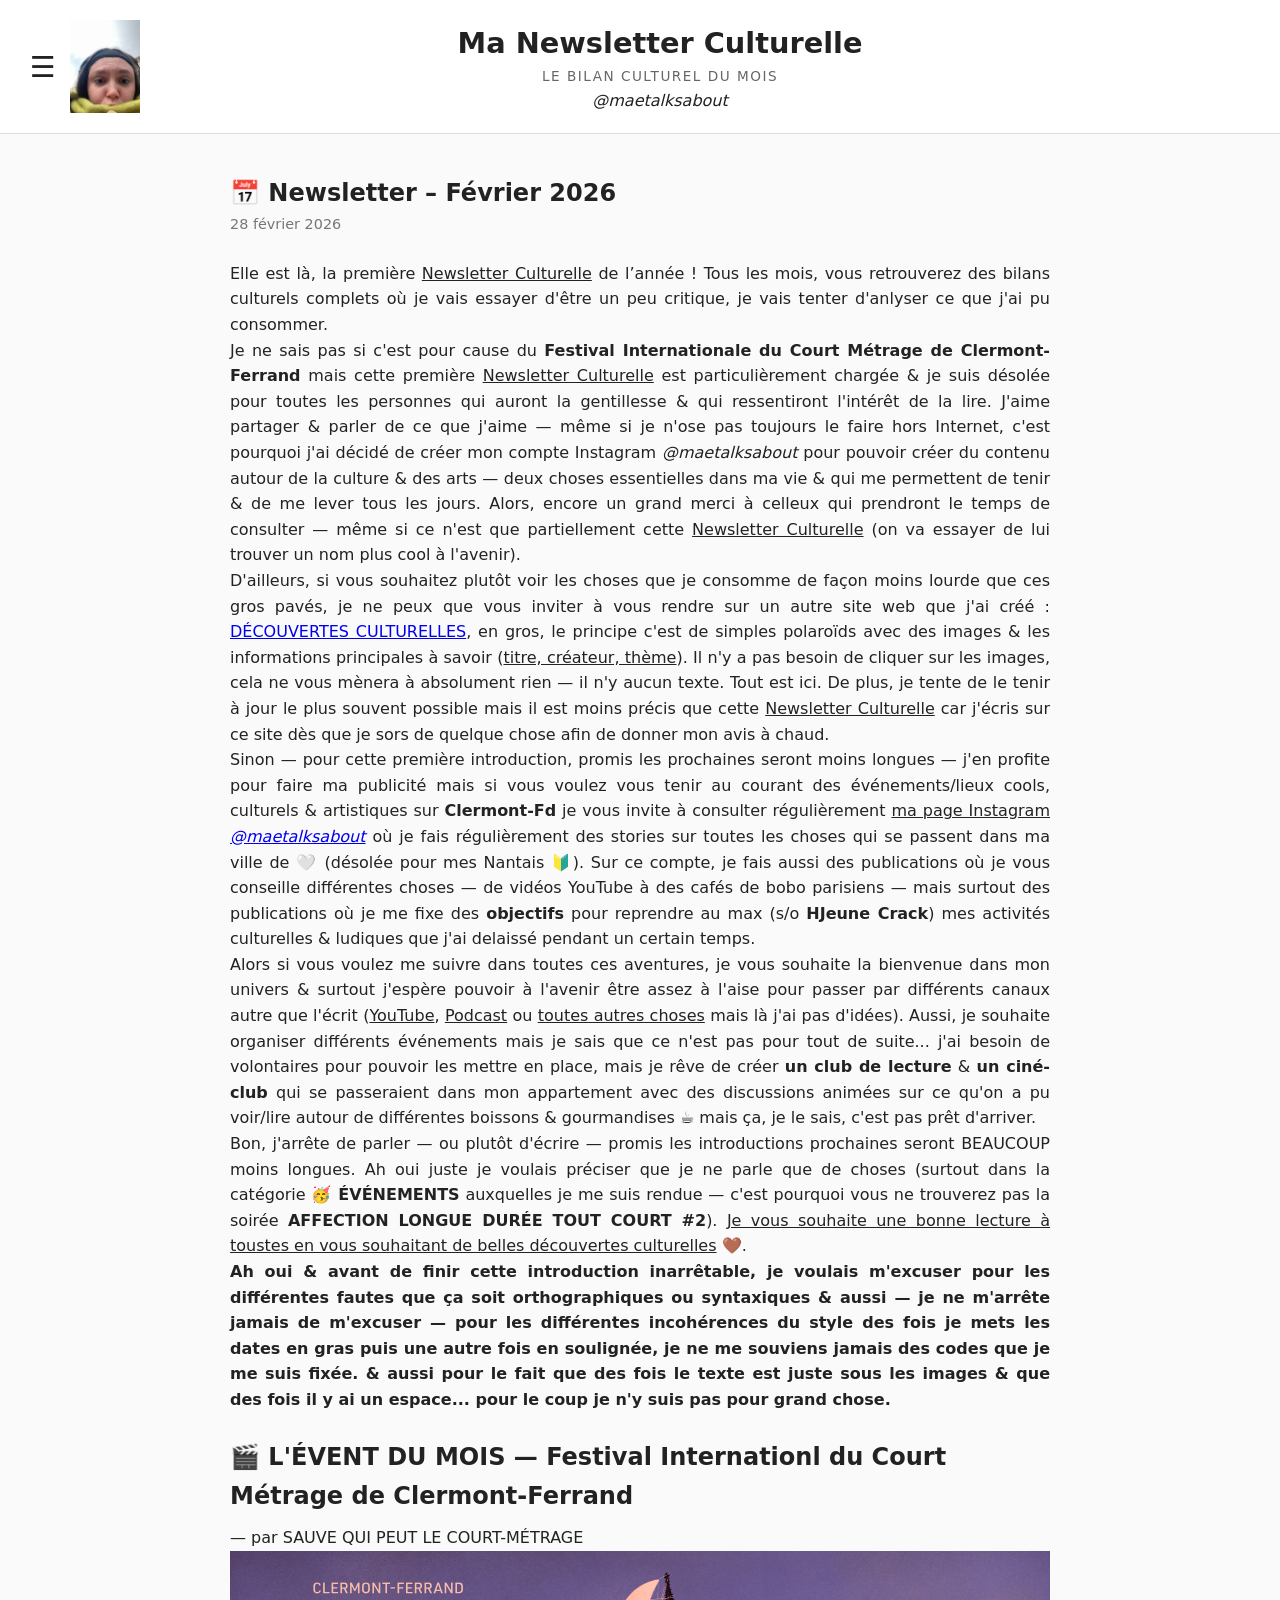
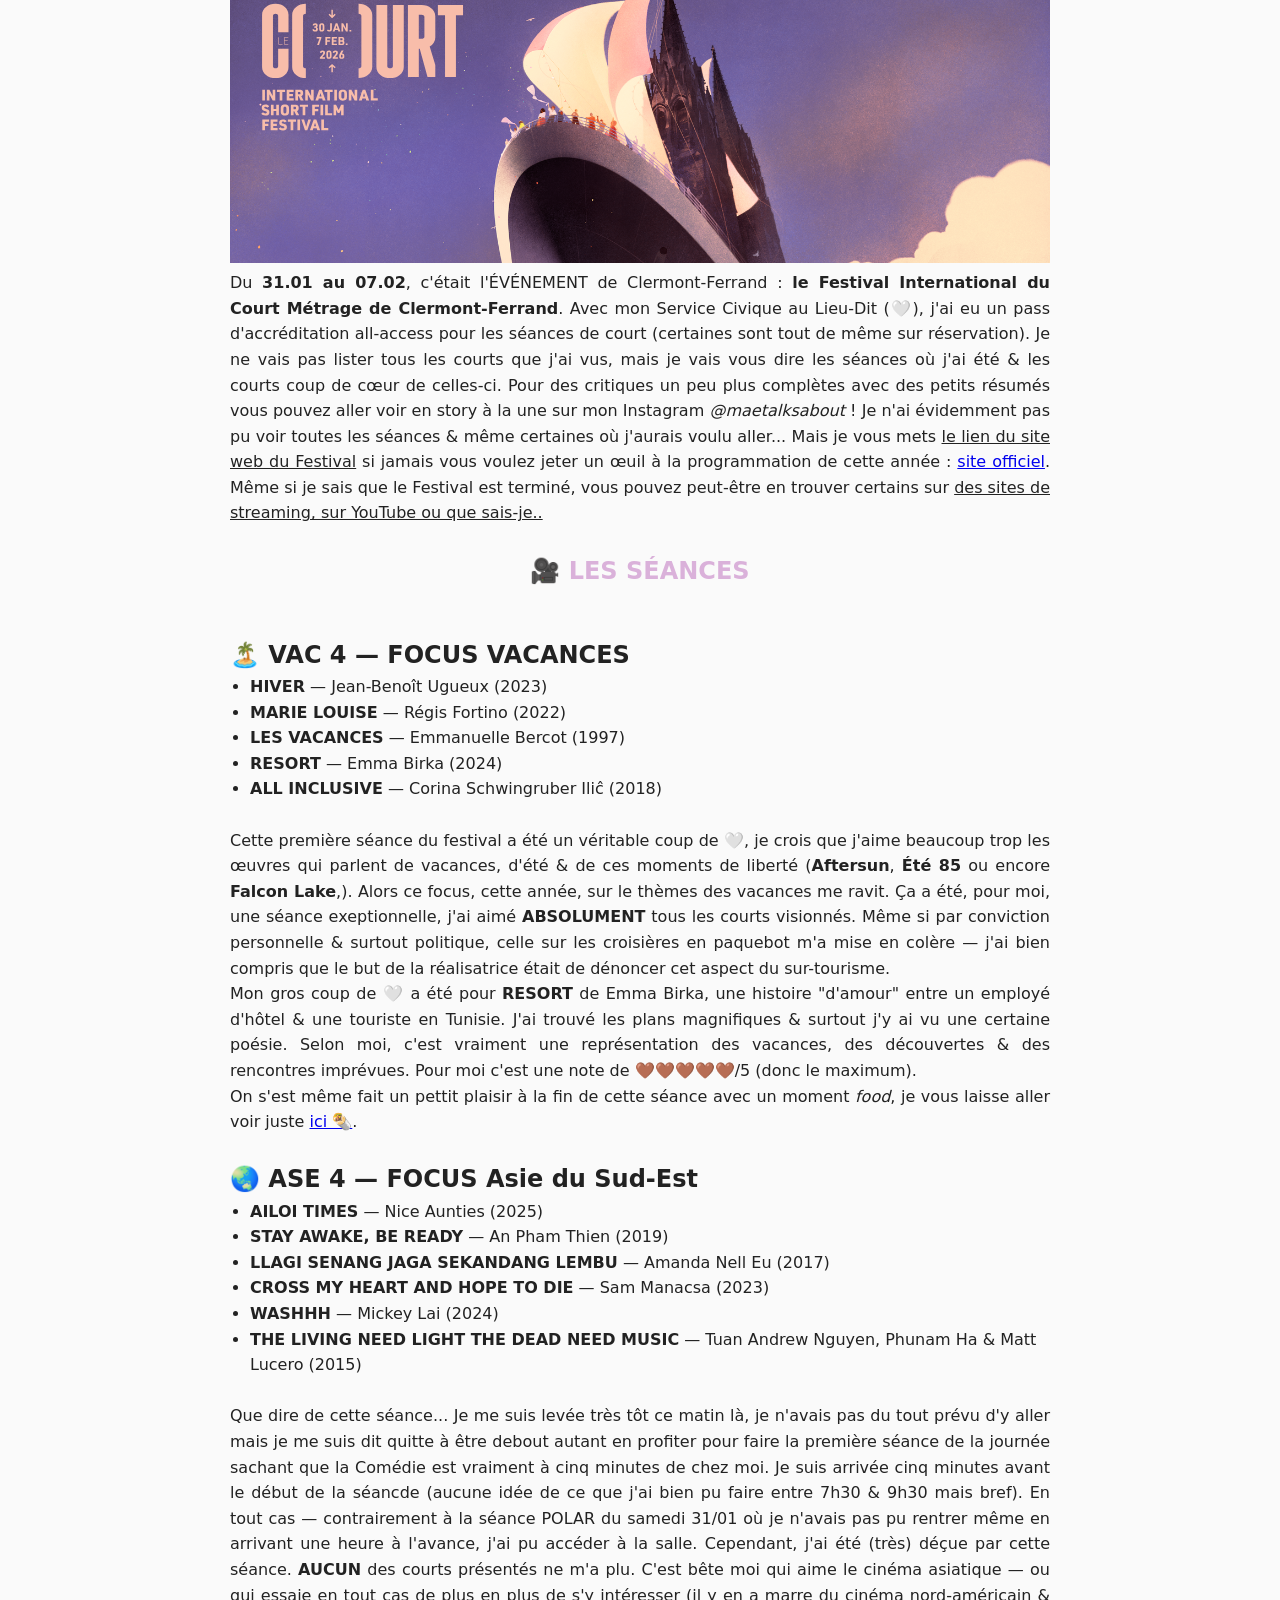
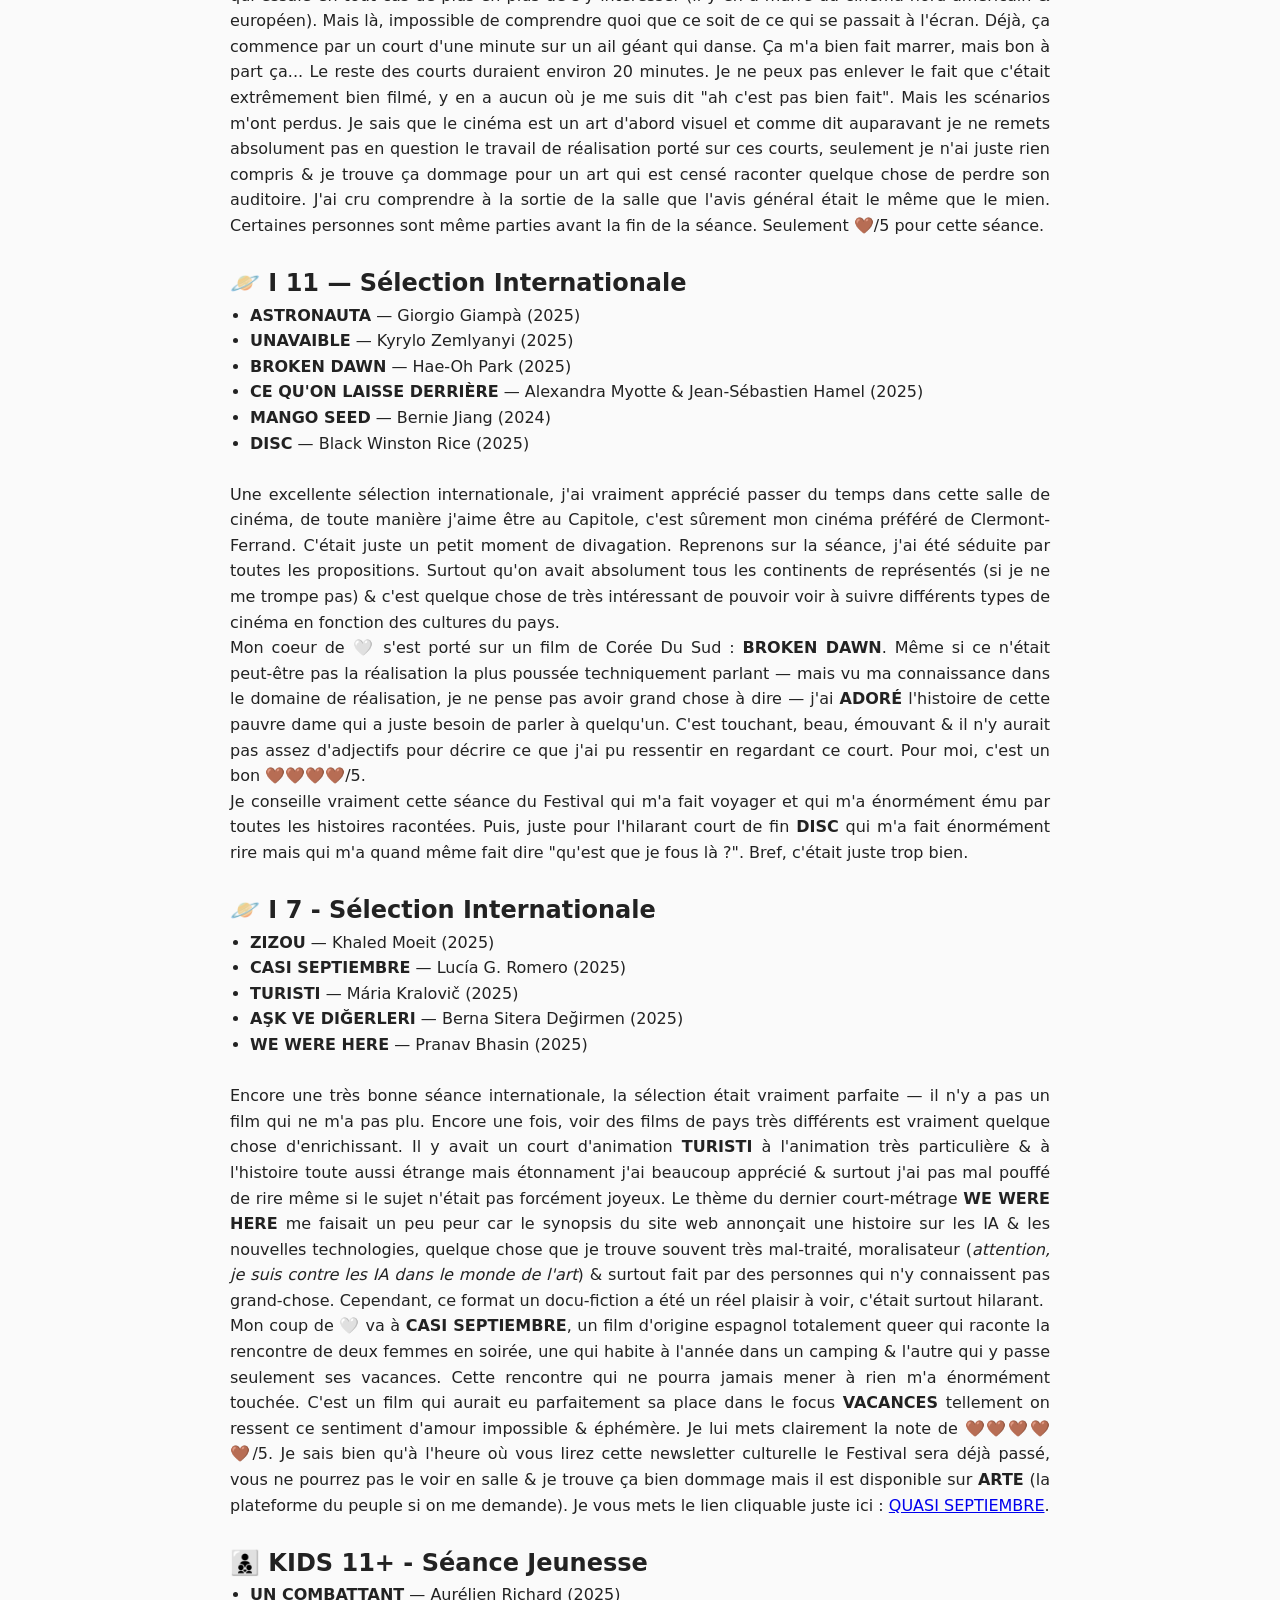
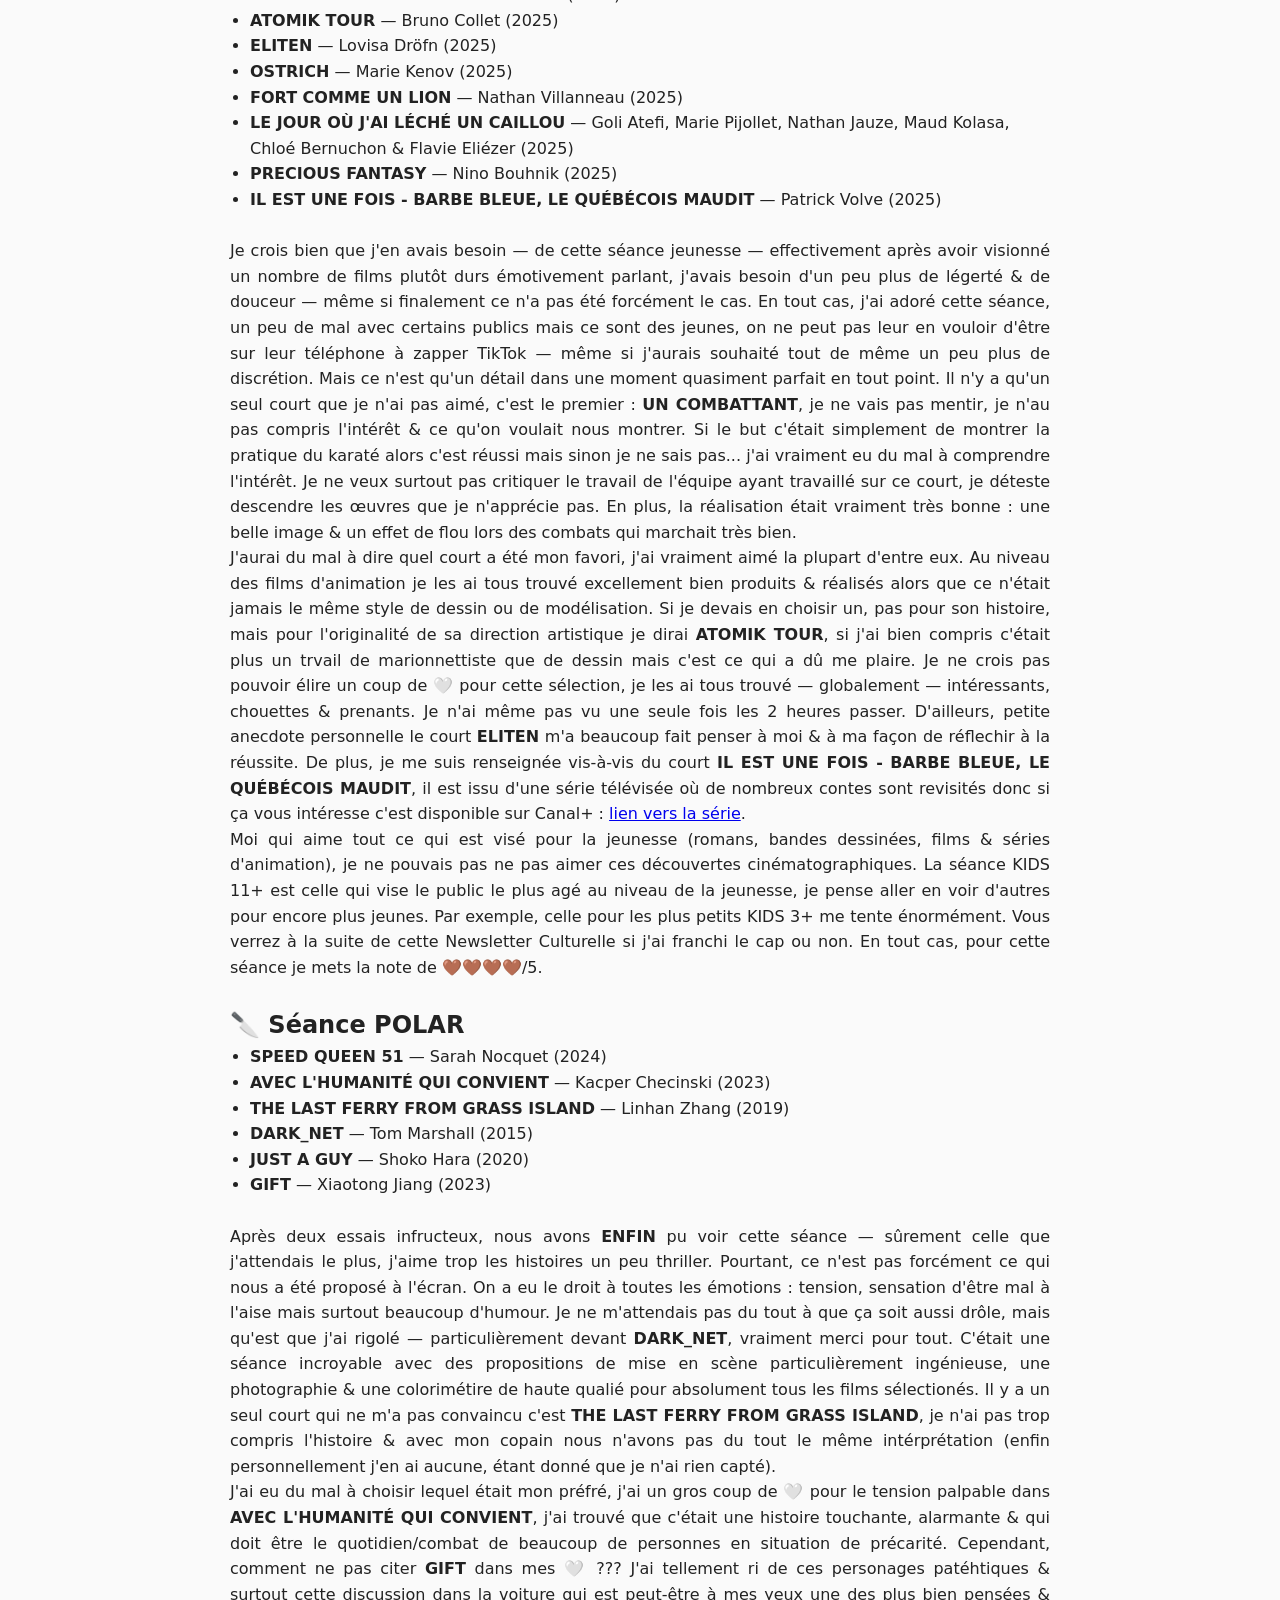
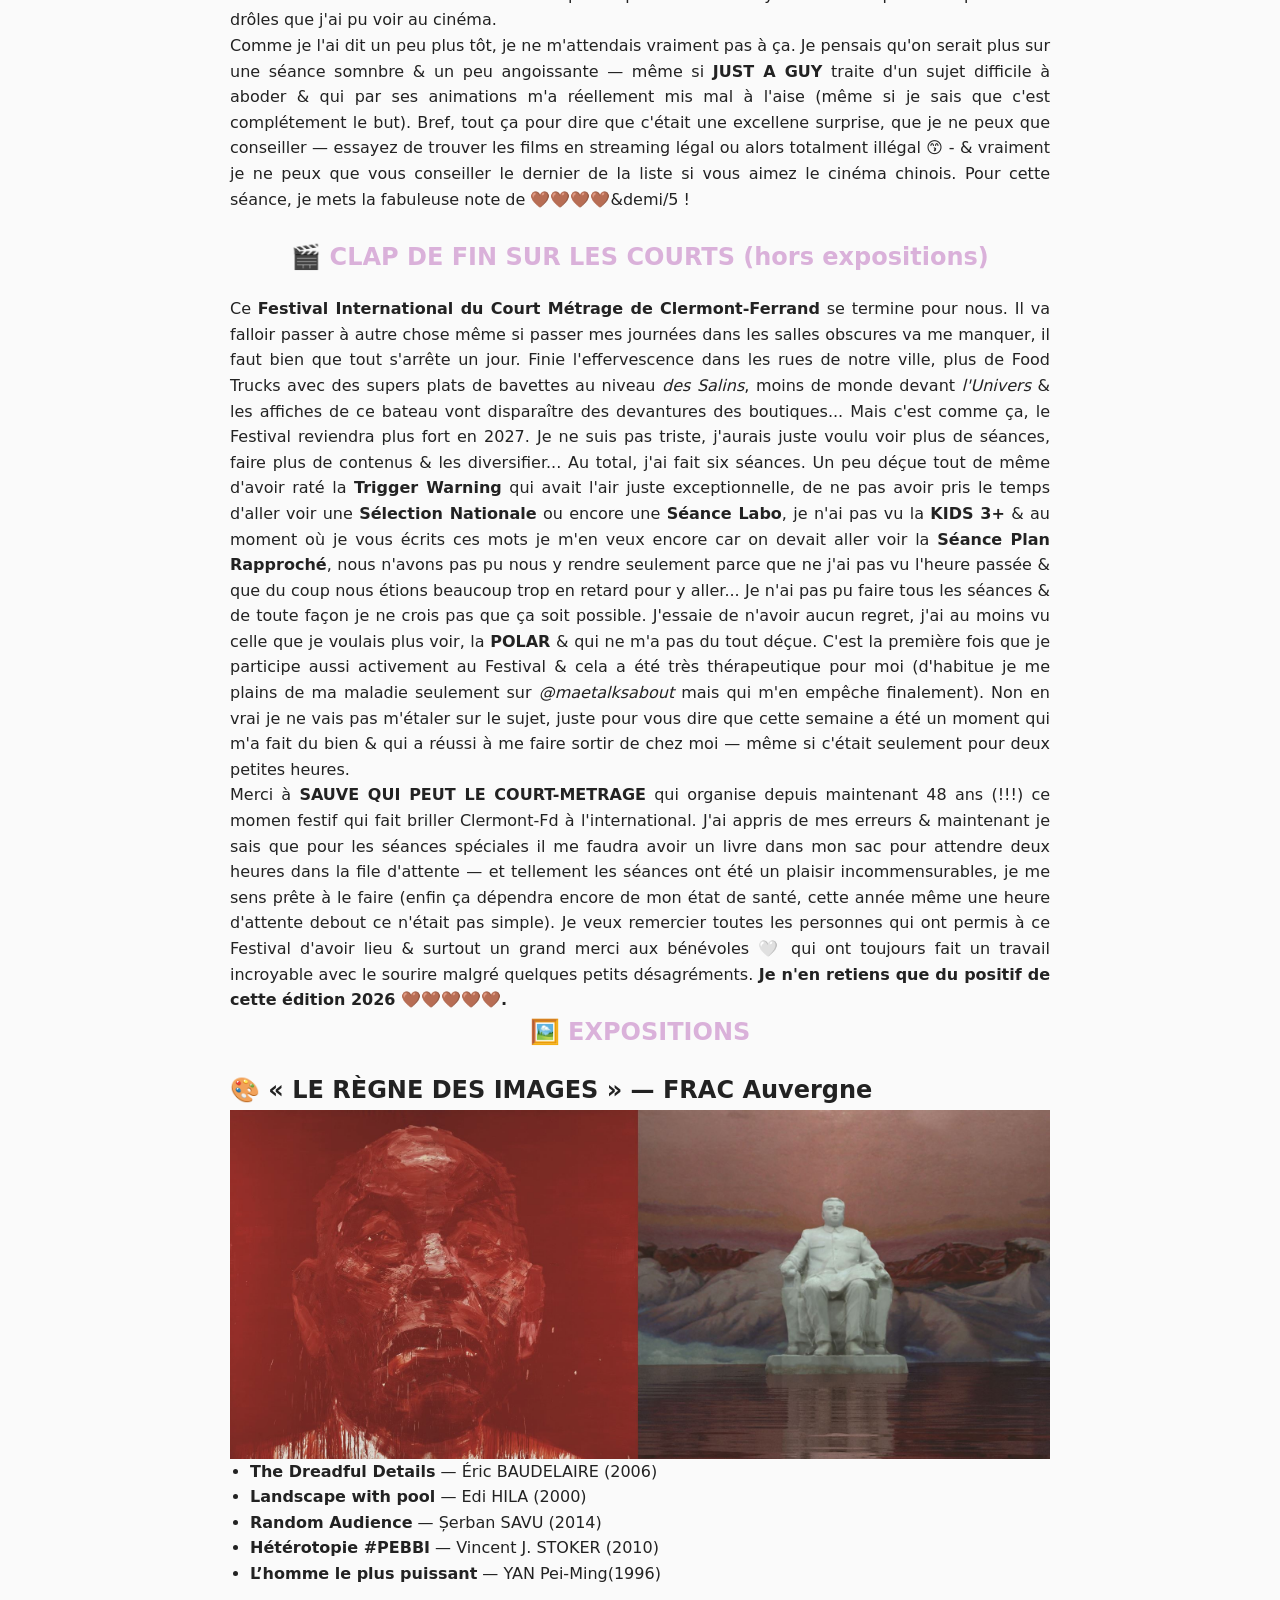
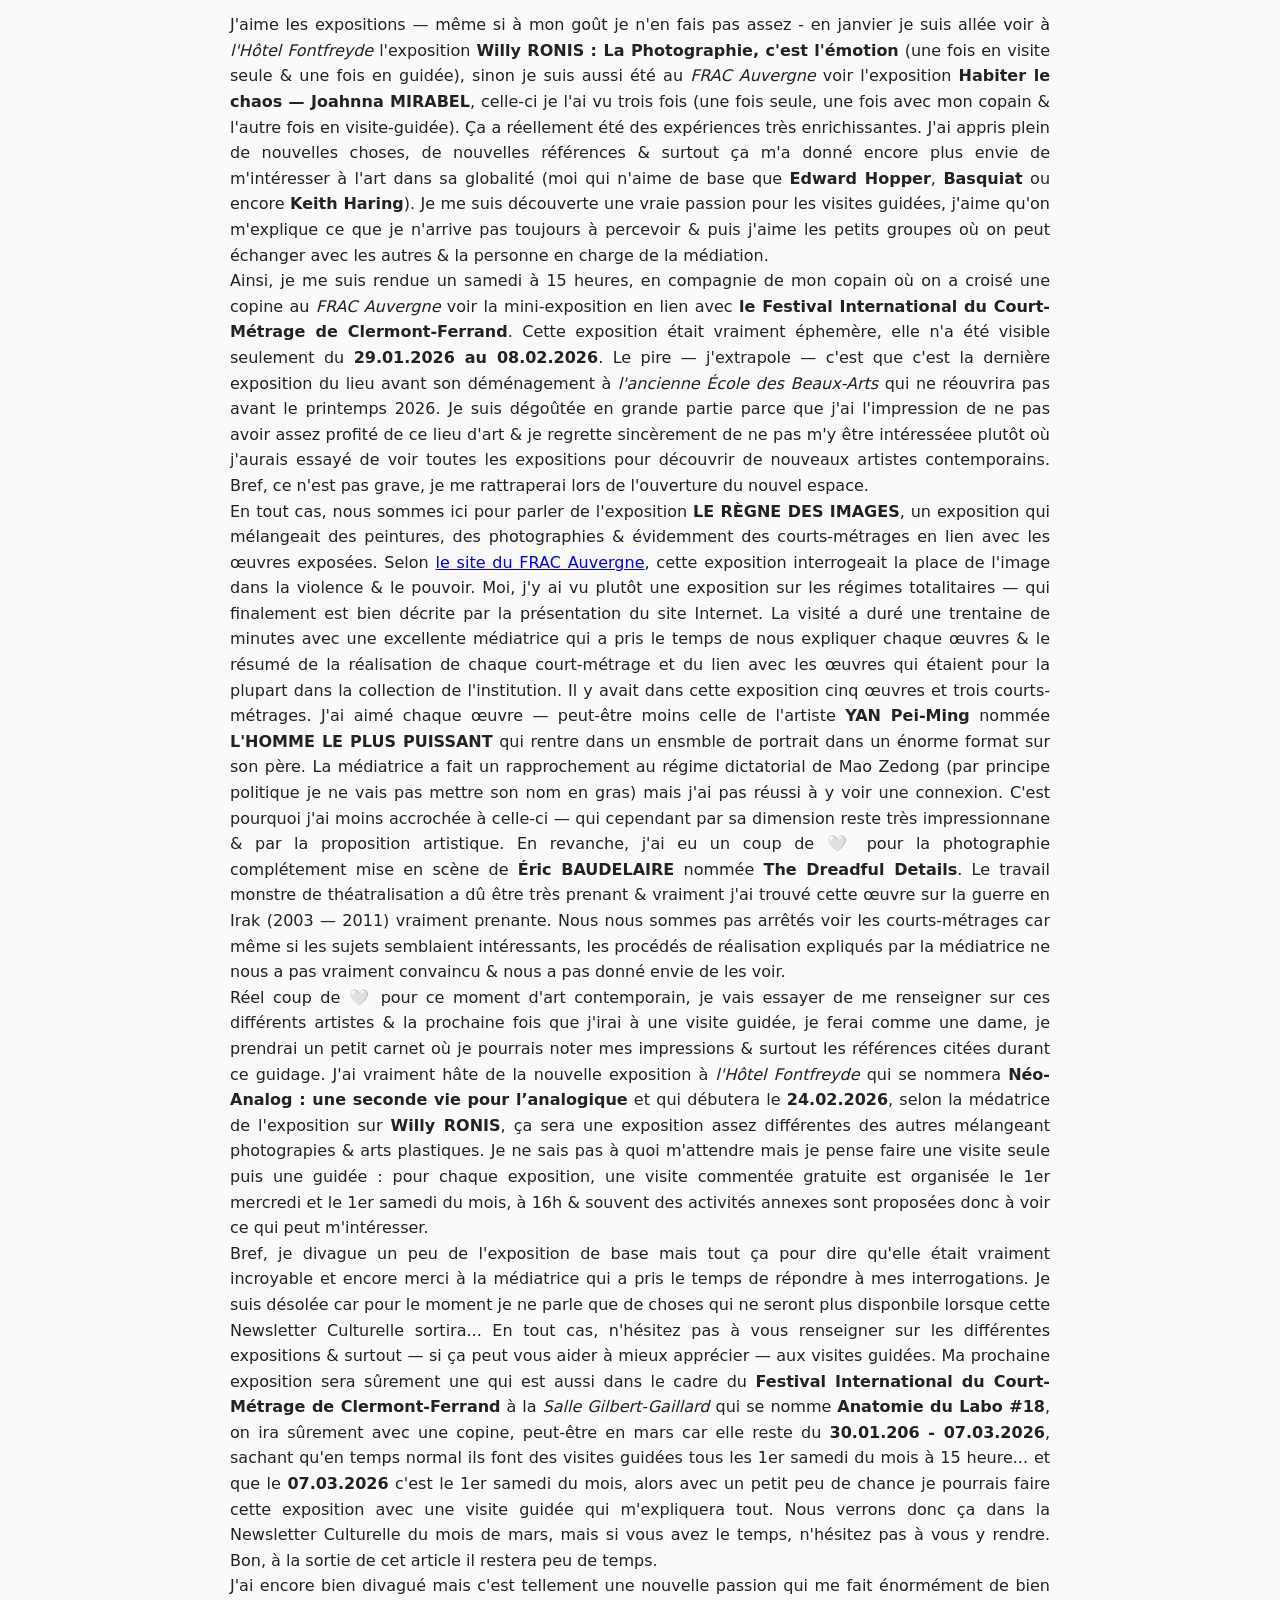
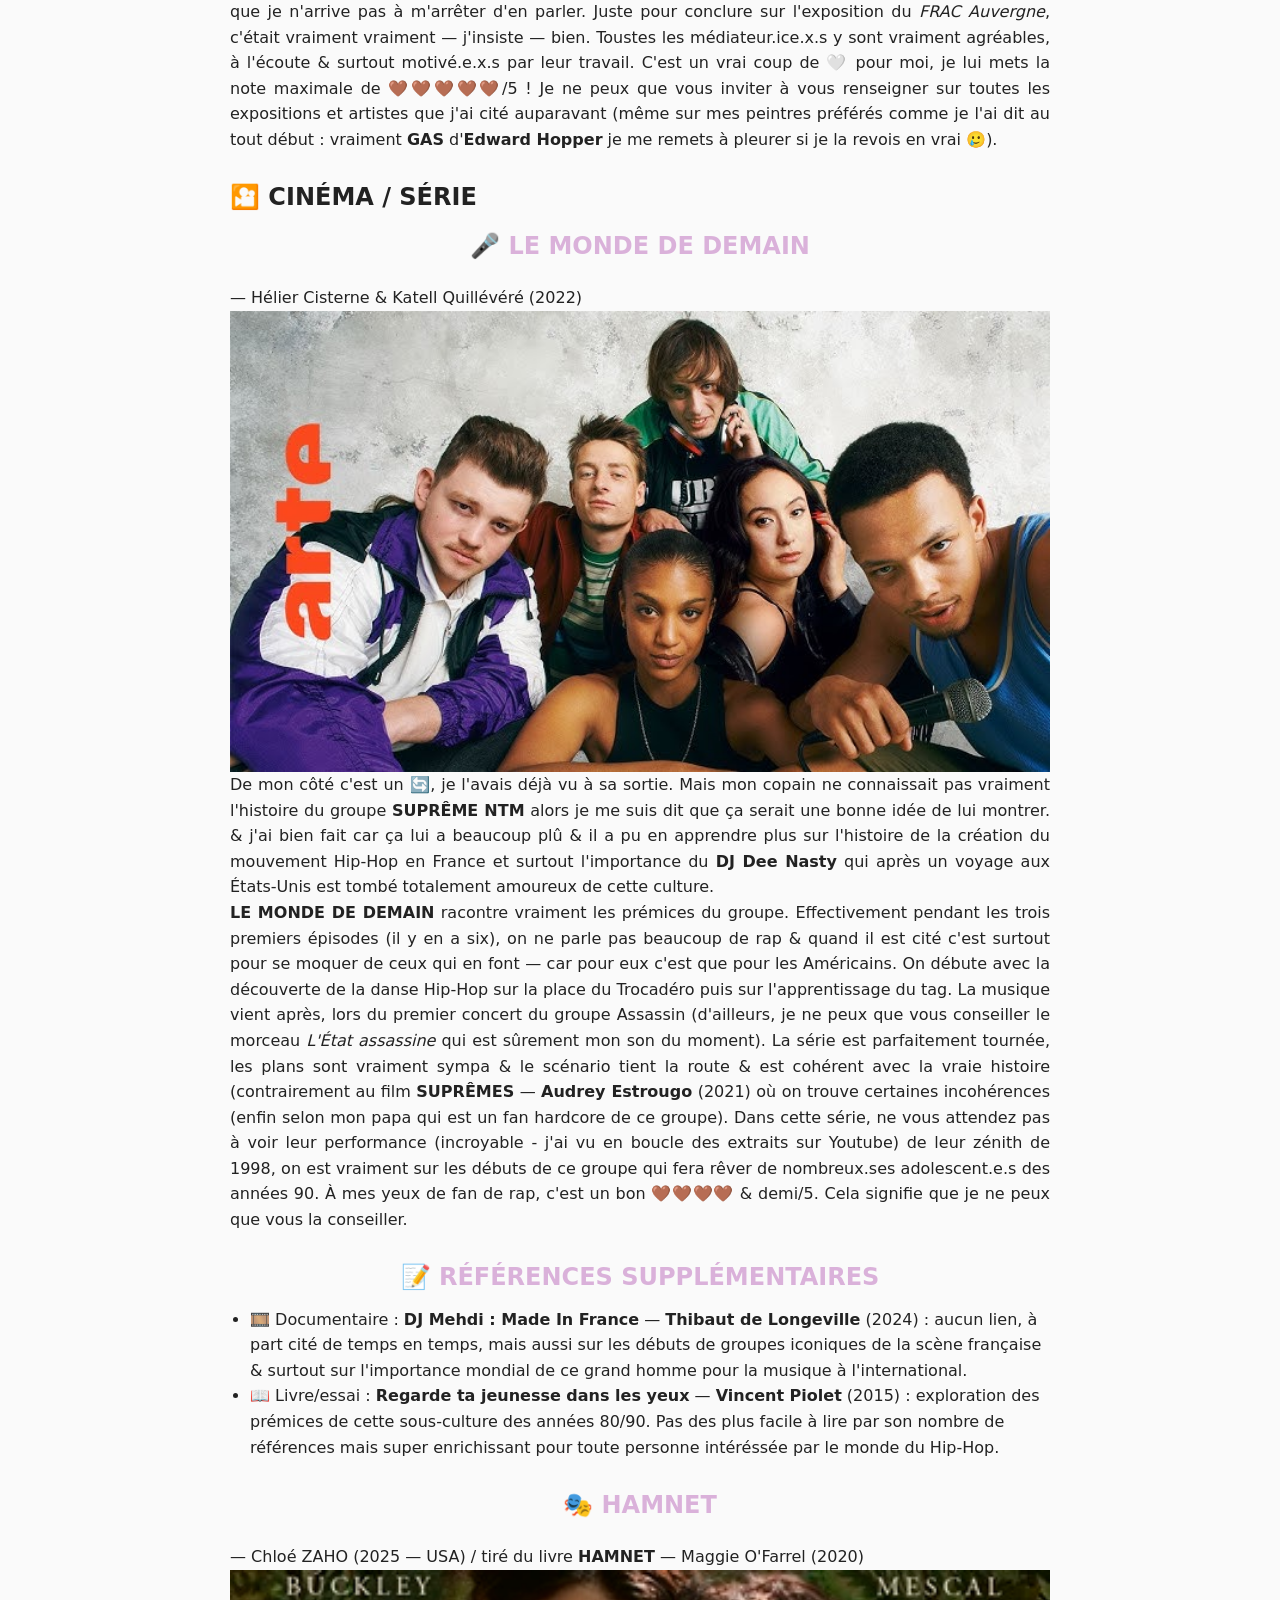
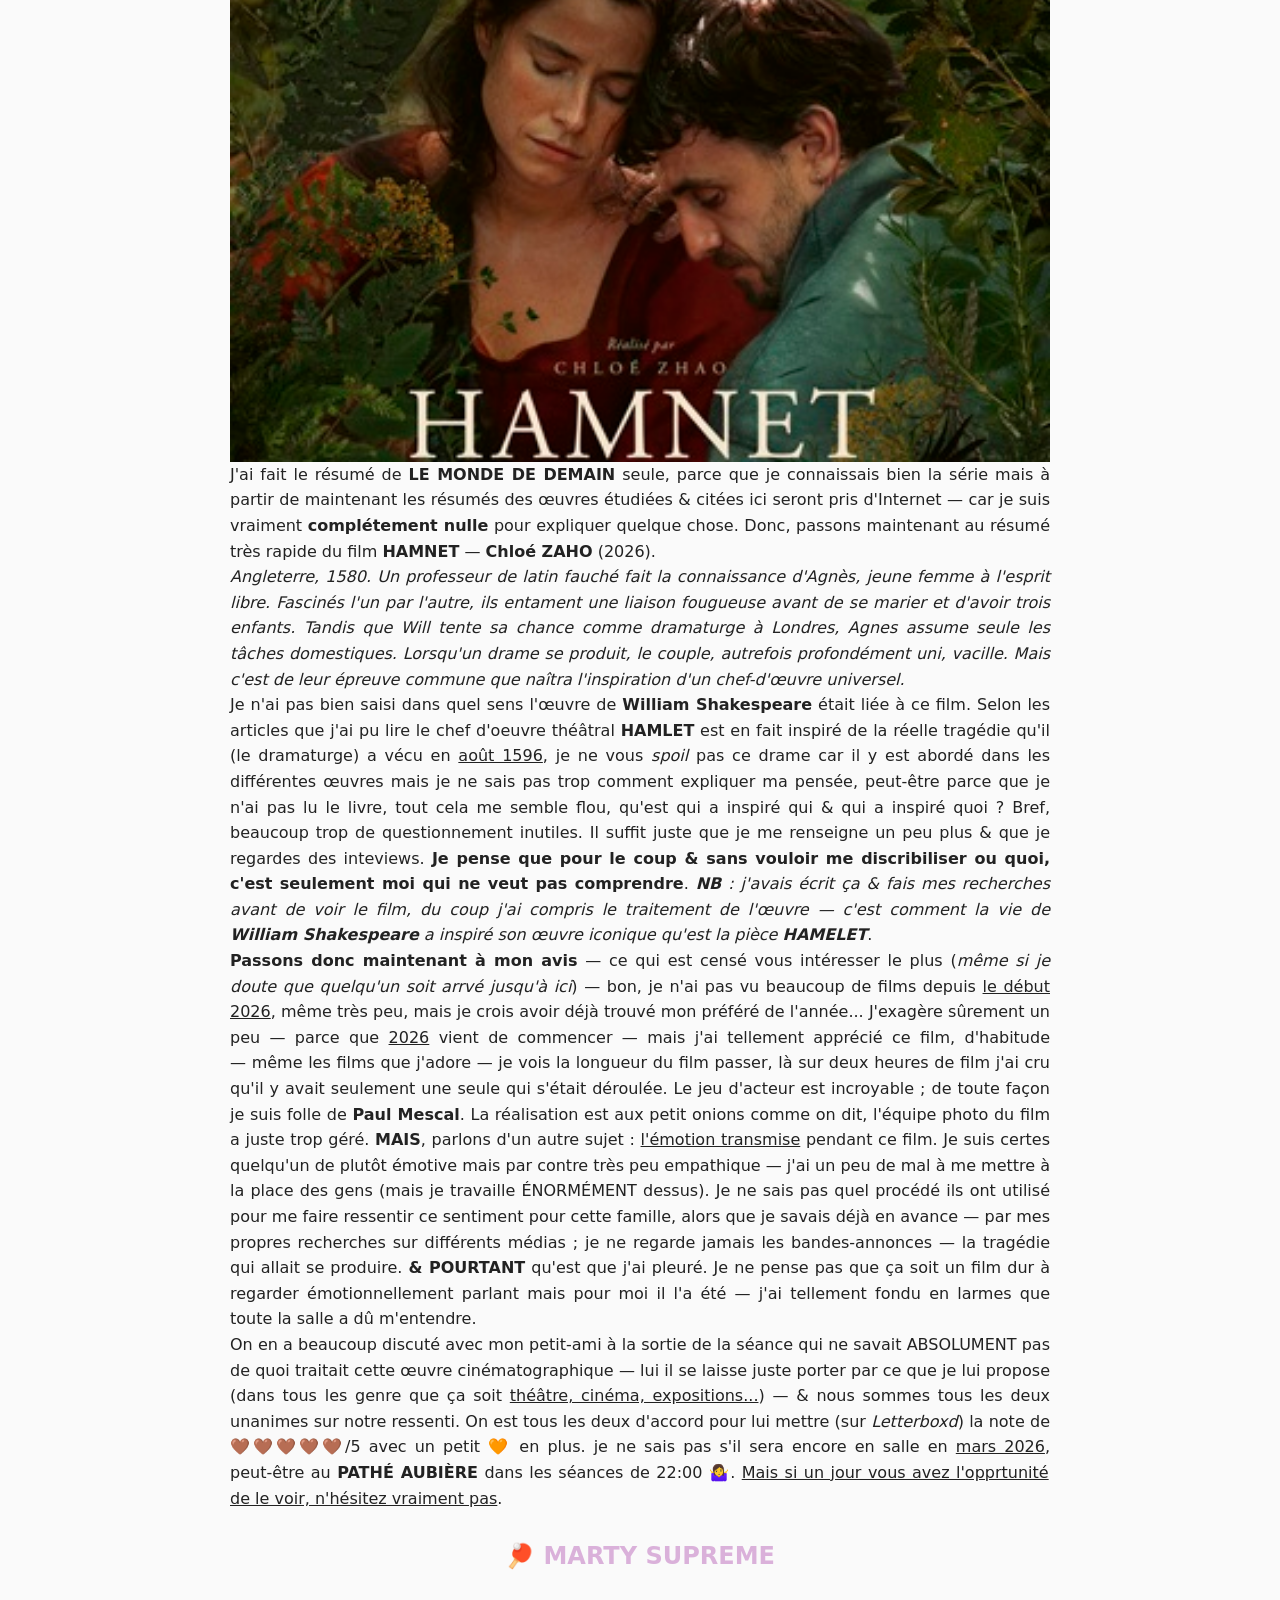
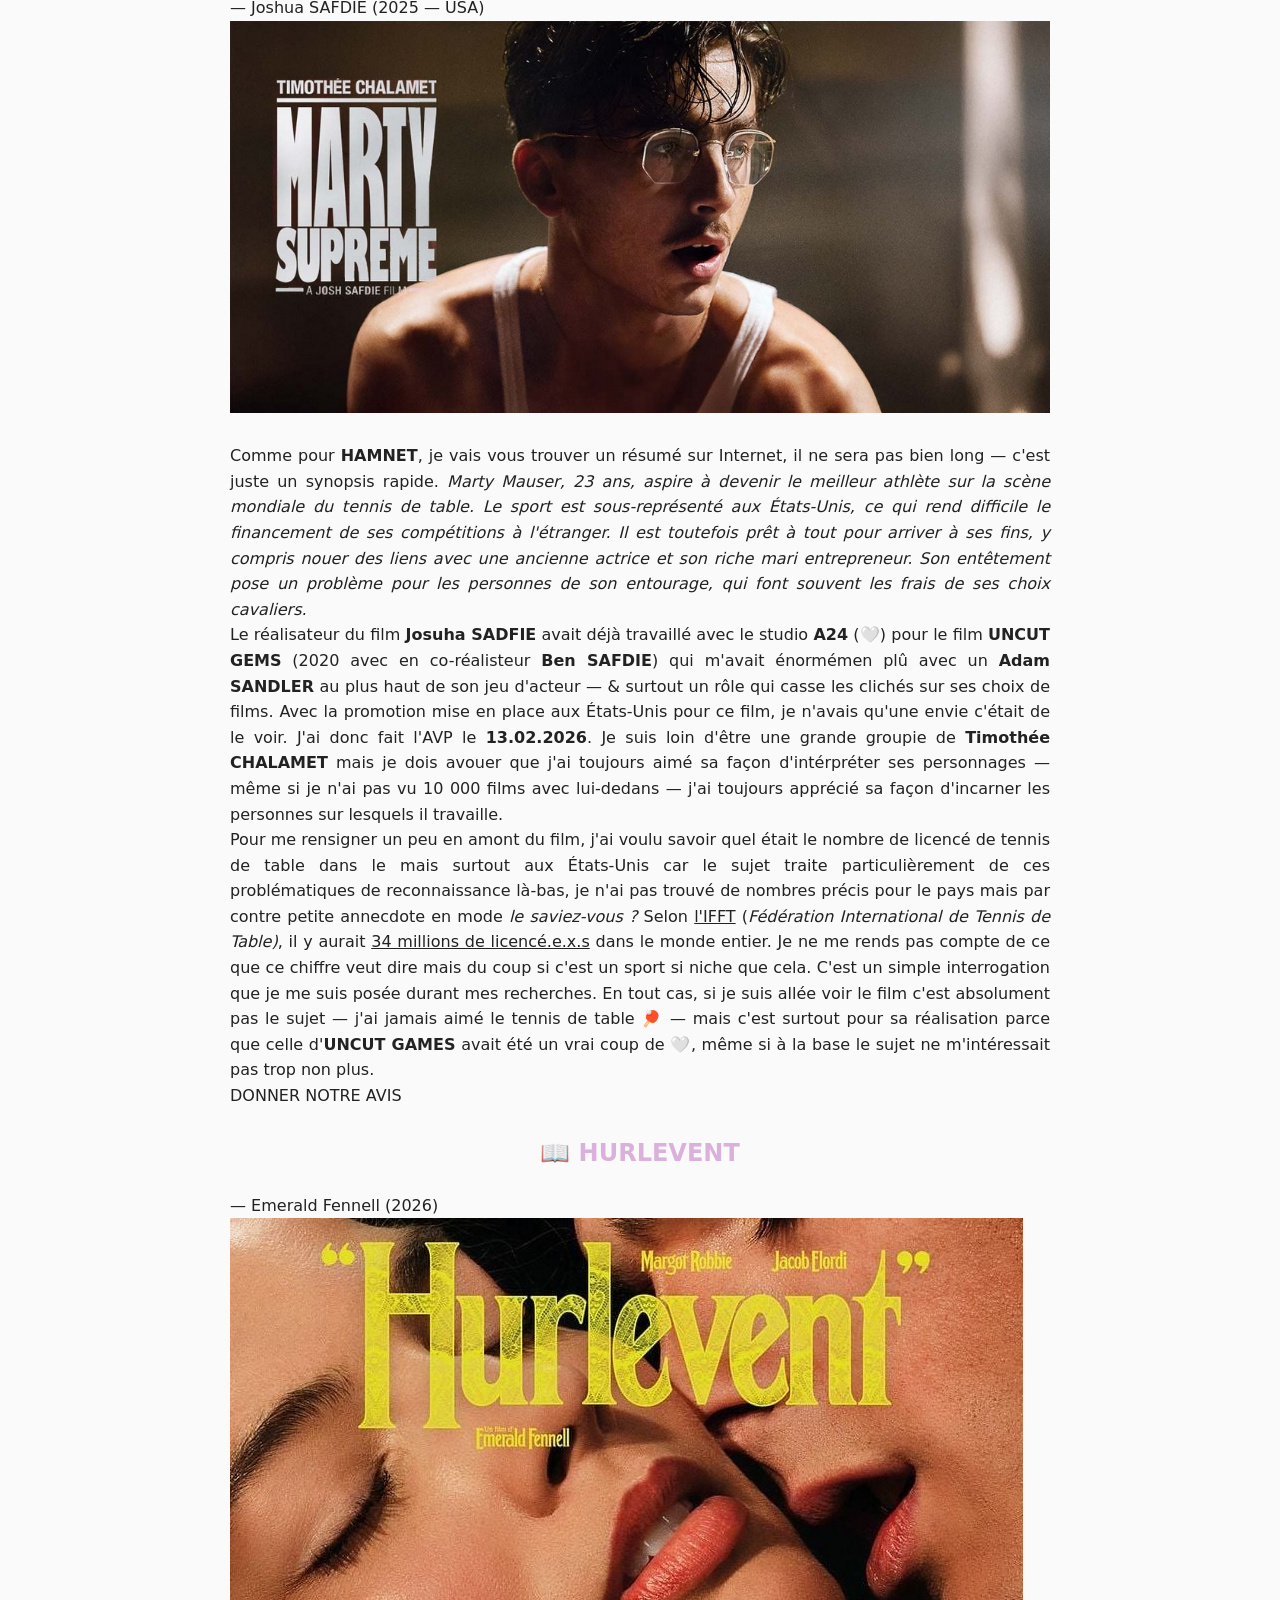
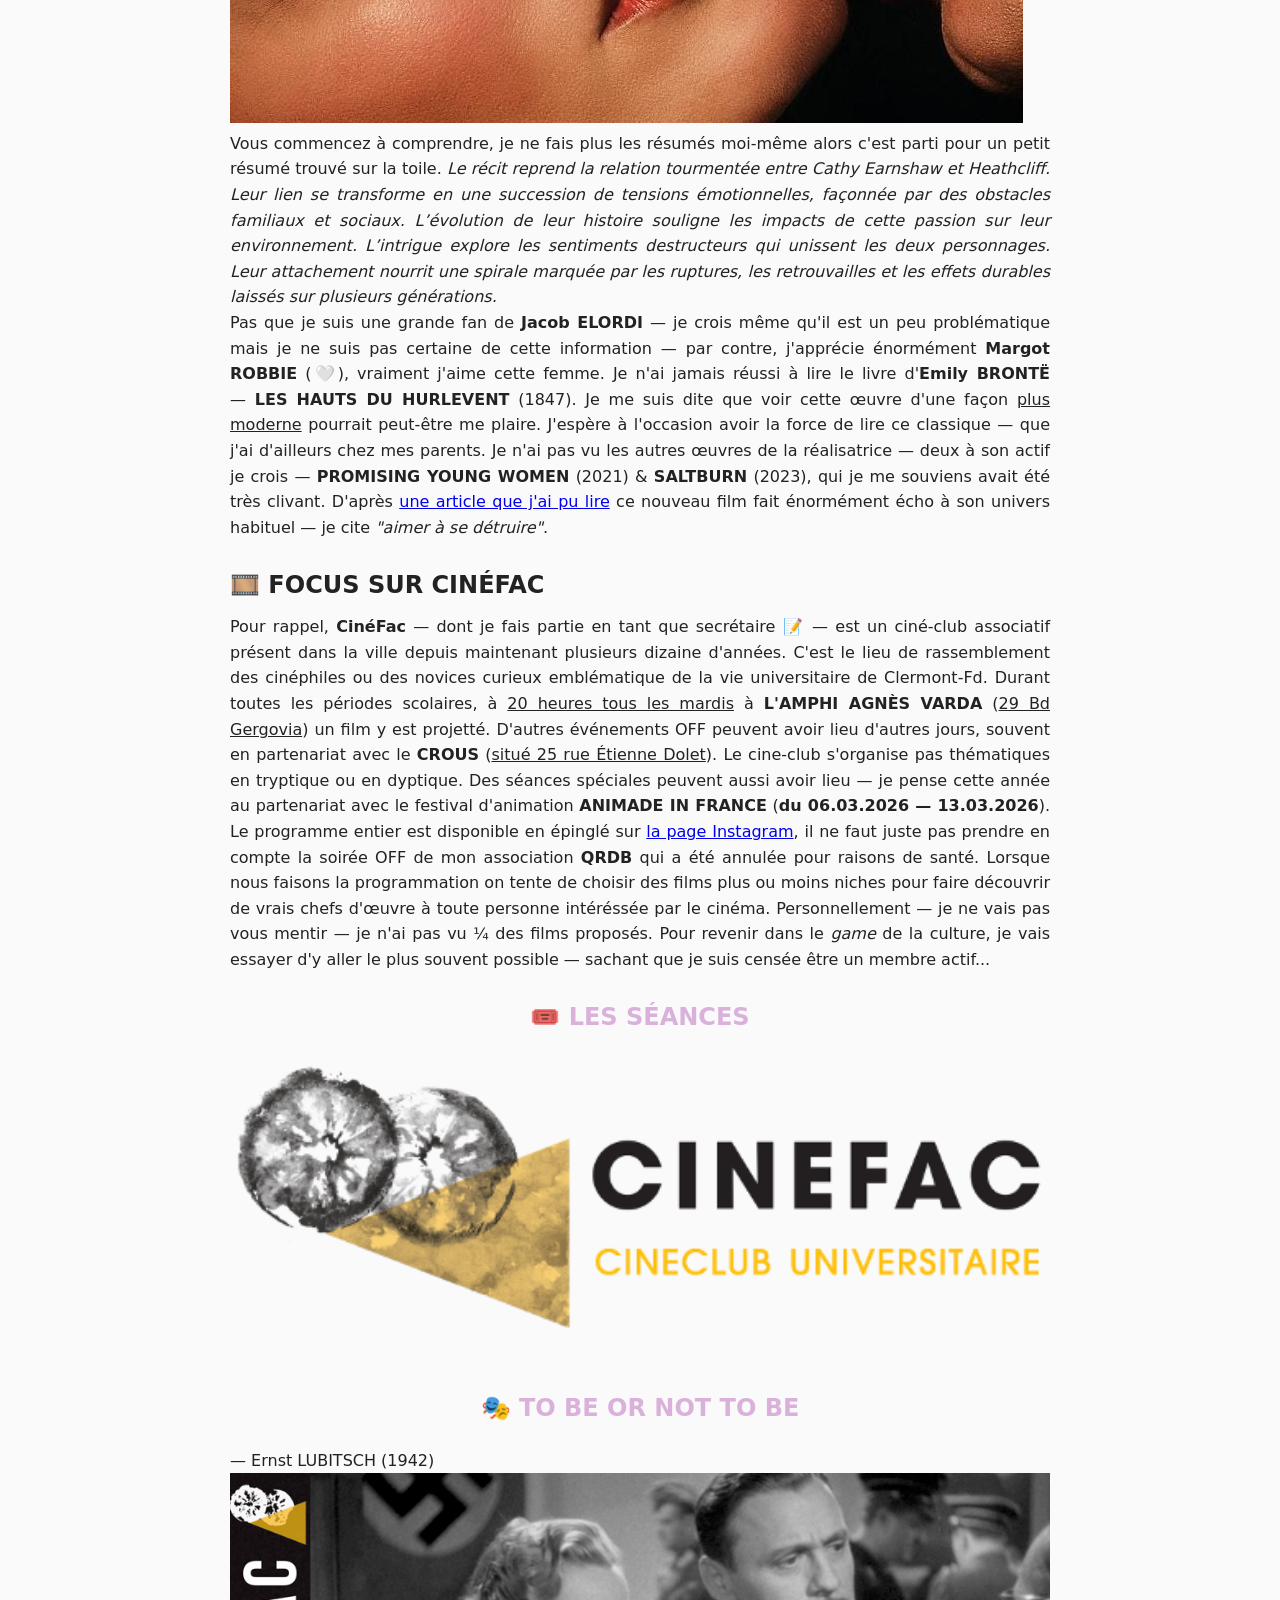
==== fevrier.html @ 1355ea6c "first commit" ====
<!DOCTYPE html>
<html lang="fr">
<head>
  <meta charset="UTF-8">
  <title>FÉVRIER 2026</title>
  <link rel="stylesheet" href="styles.css">
</head>

<body>

<input type="checkbox" id="menu-toggle">

<header class="header">
  <label for="menu-toggle" class="hamburger">☰</label>

  <img src="images/photo.jpeg" alt="Logo" class="logo">

  <div class="header-text">
    <h1>Ma Newsletter Culturelle</h1>
    <p>Le bilan culturel du mois</p>
    <em>@maetalksabout</em>
  </div>

  <div class="spacer"></div>
</header>

<nav class="archive-menu">
  <h2>Archives</h2>
  <p>Aucune archive pour le moment</p>
</nav>

<main class="content">
  <article>
    <h1>📅 Newsletter – Février 2026</h1>
    <p class="date">28 février 2026</p>

    <p class="description">
      Elle est là, la première <u>Newsletter Culturelle</u> de l’année !
      Tous les mois, vous retrouverez des bilans culturels complets où je vais essayer d'être un peu critique, je vais tenter d'anlyser ce que j'ai pu consommer.
      <br>Je ne sais pas si c'est pour cause du <strong>Festival Internationale du Court Métrage de Clermont-Ferrand</strong> mais cette première <u>Newsletter Culturelle</u>
      est particulièrement chargée & je suis désolée pour toutes les personnes qui auront la gentillesse & qui ressentiront l'intérêt de la lire. J'aime partager
      & parler de ce que j'aime — même si je n'ose pas toujours le faire hors Internet, c'est pourquoi j'ai décidé de créer mon compte Instagram <em>@maetalksabout</em> pour 
      pouvoir créer du contenu autour de la culture & des arts — deux choses essentielles dans ma vie & qui me permettent de tenir & de me lever tous les jours. Alors,
      encore un grand merci à celleux qui prendront le temps de consulter — même si ce n'est que partiellement cette <u>Newsletter Culturelle</u> (on va essayer de lui trouver un 
      nom plus cool à l'avenir). <br>D'ailleurs, si vous souhaitez plutôt voir les choses que je consomme de façon moins lourde que ces gros pavés, je ne peux que vous inviter
      à vous rendre sur un autre site web que j'ai créé : <a href="https://maebarreteau.github.io/decouvertes-culturelles/">DÉCOUVERTES CULTURELLES</a>, en gros, le principe c'est 
      de simples polaroïds avec des images & les informations principales à savoir (<u>titre, créateur, thème</u>). Il n'y a pas besoin de cliquer sur les images, cela ne vous mènera à 
      absolument rien — il n'y aucun texte. Tout est ici. De plus, je tente de le tenir à jour le plus souvent possible mais il est moins précis que cette <u>Newsletter Culturelle</u> car
      j'écris sur ce site dès que je sors de quelque chose afin de donner mon avis à chaud. <br>Sinon — pour cette première introduction, promis les prochaines seront moins longues —
      j'en profite pour faire ma publicité mais si vous voulez vous tenir au courant des événements/lieux cools, culturels & artistiques sur <strong>Clermont-Fd</strong> je vous 
      invite à consulter régulièrement <u>ma page Instagram</u> <em><a href="https://www.instagram.com/maetalksabout/">@maetalksabout</a></em> où je fais régulièrement des stories sur toutes les choses
      qui se passent dans ma ville de 🤍 (désolée pour mes Nantais 🔰). Sur ce compte, je fais aussi des publications où je vous conseille différentes choses — de vidéos YouTube à des cafés
      de bobo parisiens — mais surtout des publications où je me fixe des <strong>objectifs</strong> pour reprendre au max (s/o <strong>HJeune Crack</strong>) mes activités culturelles &
      ludiques que j'ai delaissé pendant un certain temps. <br>Alors si vous voulez me suivre dans toutes ces aventures, je vous souhaite la bienvenue dans mon univers & surtout
      j'espère pouvoir à l'avenir être assez à l'aise pour passer par différents canaux autre que l'écrit (<u>YouTube</u>, <u>Podcast</u> ou <u>toutes autres choses</u> mais là j'ai pas d'idées). 
      Aussi, je souhaite organiser différents événements mais je sais que ce n'est pas pour tout de suite... j'ai besoin de volontaires pour pouvoir les mettre en place, mais je rêve
      de créer <strong>un club de lecture</strong> & <strong>un ciné-club</strong> qui se passeraient dans mon appartement avec des discussions animées sur ce qu'on a pu voir/lire autour
      de différentes boissons & gourmandises ☕️ mais ça, je le sais, c'est pas prêt d'arriver. <br>Bon, j'arrête de parler — ou plutôt d'écrire — promis les introductions prochaines 
      seront BEAUCOUP moins longues. Ah oui juste je voulais préciser que je ne parle que de choses (surtout dans la catégorie <strong>🥳 ÉVÉNEMENTS</strong> auxquelles je me suis rendue — c'est pourquoi vous ne trouverez pas la soirée <strong>AFFECTION LONGUE DURÉE TOUT COURT #2</strong>).
      <u>Je vous souhaite une bonne lecture à toustes en vous souhaitant de belles découvertes culturelles</u> 🤎.
      <br> <strong>Ah oui & avant de finir cette introduction inarrêtable, je voulais m'excuser pour les différentes fautes que ça soit orthographiques ou syntaxiques & aussi — je ne m'arrête jamais 
        de m'excuser — pour les différentes incohérences du style des fois je mets les dates en gras puis une autre fois en soulignée, je ne me souviens jamais des codes que je me suis fixée. & aussi pour le fait 
        que des fois le texte est juste sous les images & que des fois il y ai un espace... pour le coup je n'y suis pas pour grand chose.
      </strong>
    </p>
    <br>

    <h2>🎬 L'ÉVENT DU MOIS — Festival Internationl du Court Métrage de Clermont-Ferrand</h2><p>— par SAUVE QUI PEUT LE COURT-MÉTRAGE</p>
    <img src="./images/court-metrage.png">
  

    <p class="description">Du <strong>31.01 au 07.02</strong>, c'était l'ÉVÉNEMENT de Clermont-Ferrand : <strong>le Festival International du Court Métrage de Clermont-Ferrand</strong>.
    Avec mon Service Civique au Lieu-Dit (🤍), j'ai eu un pass d'accréditation all-access pour les séances de court (certaines sont tout de même sur réservation).
    Je ne vais pas lister tous les courts que j'ai vus, mais je vais vous dire les séances où j'ai été & les courts coup de cœur de celles-ci. Pour des critiques un peu 
    plus complètes avec des petits résumés vous pouvez aller voir en story à la une sur mon Instagram <em>@maetalksabout</em> ! Je n'ai évidemment pas pu voir toutes les séances & même
    certaines où j'aurais voulu aller... Mais je vous mets <u>le lien du site web du Festival</u> si jamais vous voulez jeter un œuil à la programmation de cette année : <a href="https://www.lecourt-clermont.org">site officiel</a>. 
    Même si je sais que le Festival est terminé, vous pouvez peut-être en trouver certains sur <u>des sites de streaming, sur YouTube ou que sais-je..</u>
    </p>

    <br>
<h1 class="categorie">🎥 LES SÉANCES</h1>
<br>
    <h1>🏝️ VAC 4 — FOCUS VACANCES</h1>

    <ul>
      <li><strong>HIVER</strong> — Jean-Benoît Ugueux (2023)</li>
      <li><strong>MARIE LOUISE</strong> — Régis Fortino (2022)</li>
      <li><strong>LES VACANCES</strong> — Emmanuelle Bercot (1997)</li>
      <li><strong>RESORT</strong> — Emma Birka (2024)</li>
      <li><strong>ALL INCLUSIVE</strong> — Corina Schwingruber Iliĉ (2018)</li>
    </ul>
    <br>
    <p class="description">Cette première séance du festival a été un véritable coup de 🤍, je crois que j'aime 
      beaucoup trop les œuvres qui parlent de vacances, d'été & de ces moments de liberté (<strong>Aftersun</strong>, <strong>Été 85</strong> ou encore <strong>Falcon Lake</strong>,).
      Alors ce focus, cette année, sur le thèmes des vacances me ravit. Ça a été, pour moi, une séance exeptionnelle, j'ai aimé <strong>ABSOLUMENT</strong> tous les courts visionnés. 
      Même si par conviction personnelle & surtout politique, celle sur les croisières en paquebot m'a mise en colère — j'ai bien compris que le but de la réalisatrice était de dénoncer cet aspect du sur-tourisme.
      <br> Mon gros coup de 🤍 a été pour <strong>RESORT</strong> de Emma Birka, une histoire "d'amour" entre un employé d'hôtel & une touriste en Tunisie. J'ai trouvé les plans magnifiques & surtout j'y ai vu une certaine poésie.
      Selon moi, c'est vraiment une représentation des vacances, des découvertes & des rencontres imprévues. Pour moi c'est une note de 🤎🤎🤎🤎🤎/5 (donc le maximum). <br>
      On s'est même fait un pettit plaisir à la fin de cette séance avec un moment <em>food</em>, je vous laisse aller voir juste <a href="#bavette">ici 🌯</a>.
    </p>

    <br>
    <h1>🌏 ASE 4 — FOCUS Asie du Sud-Est</h1>
    
    <ul>
      <li><strong>AILOI TIMES</strong> — Nice Aunties (2025)</li>
      <li><strong>STAY AWAKE, BE READY</strong> — An Pham Thien (2019)</li>
      <li><strong>LLAGI SENANG JAGA SEKANDANG LEMBU</strong> — Amanda Nell Eu (2017)</li>
      <li><strong>CROSS MY HEART AND HOPE TO DIE</strong> — Sam Manacsa (2023)</li>
      <li><strong>WASHHH</strong> — Mickey Lai (2024)</li>
      <li><strong>THE LIVING NEED LIGHT THE DEAD NEED MUSIC</strong> — Tuan Andrew Nguyen, Phunam Ha & Matt Lucero (2015)</li>
    </ul>

    <br>
    <p class="description">Que dire de cette séance... Je me suis levée très tôt ce matin là, je n'avais pas du tout prévu d'y aller 
      mais je me suis dit quitte à être debout autant en profiter pour faire la première séance de la journée sachant que la Comédie
      est vraiment à cinq minutes de chez moi. Je suis arrivée cinq minutes avant le début de la séancde (aucune idée de ce que j'ai bien pu faire entre 7h30 & 9h30 mais bref).
      En tout cas — contrairement à la séance POLAR du samedi 31/01 où je n'avais pas pu rentrer même en arrivant une heure à l'avance, j'ai pu accéder à la salle. 
      Cependant, j'ai été (très) déçue par cette séance. <strong>AUCUN</strong> des courts présentés ne m'a plu. C'est bête moi qui aime le cinéma asiatique — ou qui essaie en tout cas
      de plus en plus de s'y intéresser (il y en a marre du cinéma nord-américain & européen). Mais là, impossible de comprendre quoi que ce soit de ce qui se passait à l'écran. 
      Déjà, ça commence par un court d'une minute sur un ail géant qui danse. Ça m'a bien fait marrer, mais bon à part ça... Le reste des courts duraient environ 20 minutes. 
      Je ne peux pas enlever le fait que c'était extrêmement bien filmé, y en a aucun où je me suis dit "ah c'est pas bien fait". Mais les scénarios m'ont perdus. 
      Je sais que le cinéma est un art d'abord visuel et comme dit auparavant je ne remets absolument pas en question le travail de réalisation porté sur ces courts, seulement
      je n'ai juste rien compris & je trouve ça dommage pour un art qui est censé raconter quelque chose de perdre son auditoire. J'ai cru comprendre à la sortie de la salle
      que l'avis général était le même que le mien. Certaines personnes sont même parties avant la fin de la séance. Seulement 🤎/5 pour cette séance.
    </p>

    <br>
    <h1>🪐 I 11 — Sélection Internationale</h1>

    <ul>
      <li><strong>ASTRONAUTA</strong> — Giorgio Giampà (2025)</li>
      <li><strong>UNAVAIBLE</strong> — Kyrylo Zemlyanyi (2025)</li>
      <li><strong>BROKEN DAWN</strong> — Hae-Oh Park (2025)</li>
      <li><strong>CE QU'ON LAISSE DERRIÈRE</strong> — Alexandra Myotte & Jean-Sébastien Hamel (2025)</li>
      <li><strong>MANGO SEED</strong> — Bernie Jiang (2024)</li>
      <li><strong>DISC</strong> — Black Winston Rice (2025)</li>
    </ul>

    <br>
    <p class="description">Une excellente sélection internationale, j'ai vraiment apprécié passer du temps dans cette
      salle de cinéma, de toute manière j'aime être au Capitole, c'est sûrement mon cinéma préféré de Clermont-Ferrand. C'était juste un petit moment de divagation. 
      Reprenons sur la séance, j'ai été séduite par toutes les propositions. Surtout qu'on avait absolument tous les continents de représentés (si je ne me trompe pas) & c'est quelque chose
      de très intéressant de pouvoir voir à suivre différents types de cinéma en fonction des cultures du pays.<br> Mon coeur de 🤍 s'est porté sur un film de Corée Du Sud : <strong>BROKEN DAWN</strong>. 
      Même si ce n'était peut-être pas la réalisation la plus poussée techniquement parlant — mais vu ma connaissance dans le domaine de réalisation, je ne pense pas avoir grand chose à dire —
      j'ai <strong>ADORÉ</strong> l'histoire de cette pauvre dame qui a juste besoin de parler à quelqu'un. C'est touchant, beau, émouvant & il n'y aurait pas assez d'adjectifs pour décrire ce que 
      j'ai pu ressentir en regardant ce court. Pour moi, c'est un bon 🤎🤎🤎🤎/5. <br>Je conseille vraiment cette séance du Festival qui m'a fait voyager et qui m'a énormément ému 
      par toutes les histoires racontées. Puis, juste pour l'hilarant court de fin <strong>DISC</strong> qui m'a fait énormément rire mais qui m'a quand même fait dire "qu'est que je fous là ?".
      Bref, c'était juste trop bien.</p>


    <br>
      <h1>🪐 I 7 - Sélection Internationale</h1>

      <ul>
      <li><strong>ZIZOU</strong> — Khaled Moeit (2025)</li>
      <li><strong>CASI SEPTIEMBRE</strong> — Lucía G. Romero (2025)</li>
      <li><strong>TURISTI</strong> — Mária Kralovič (2025)</li>
      <li><strong>AŞK VE DIĞERLERI</strong> — Berna Sitera Değirmen (2025)</li>
      <li><strong>WE WERE HERE</strong> — Pranav Bhasin (2025)</li>
    </ul>

    <br>
    <p class="description">Encore une très bonne séance internationale, la sélection était vraiment parfaite — il n'y a pas un film qui ne m'a pas plu.
      Encore une fois, voir des films de pays très différents est vraiment quelque chose d'enrichissant. Il y avait un court d'animation <strong>TURISTI</strong>
      à l'animation très particulière & à l'histoire toute aussi étrange mais étonnament j'ai beaucoup apprécié & surtout j'ai pas mal pouffé de rire même si le sujet
      n'était pas forcément joyeux. Le thème du dernier court-métrage <strong>WE WERE HERE</strong> me faisait un peu peur car le synopsis du site web annonçait
      une histoire sur les IA & les nouvelles technologies, quelque chose que je trouve souvent très mal-traité, moralisateur (<em>attention, je suis contre les IA dans le monde de l'art</em>) & 
      surtout fait par des personnes qui n'y connaissent pas grand-chose. Cependant, ce format un docu-fiction a été un réel plaisir à voir, c'était surtout hilarant. 
      <br> Mon coup de 🤍 va à <strong>CASI SEPTIEMBRE</strong>, un film d'origine espagnol totalement queer qui raconte la rencontre de deux femmes en soirée, une qui habite à l'année dans un camping
      & l'autre qui y passe seulement ses vacances. Cette rencontre qui ne pourra jamais mener à rien m'a énormément touchée. C'est un film qui aurait eu parfaitement sa place dans 
      le focus <strong>VACANCES</strong> tellement on ressent ce sentiment d'amour impossible & éphémère. Je lui mets clairement la note de 🤎🤎🤎🤎🤎/5. Je sais bien qu'à l'heure
      où vous lirez cette newsletter culturelle le Festival sera déjà passé, vous ne pourrez pas le voir en salle & je trouve ça bien dommage mais il est disponible sur <strong>ARTE</strong> (la plateforme du peuple si on me demande).
      Je vous mets le lien cliquable juste ici : <a href="https://www.arte.tv/fr/videos/126161-000-A/casi-septiembre/">QUASI SEPTIEMBRE</a>.</p>

      <br>
    <h1>🧑‍🧒‍🧒 KIDS 11+ - Séance Jeunesse</h1>

    <ul>
      <li><strong>UN COMBATTANT</strong> — Aurélien Richard (2025)</li>
      <li><strong>ATOMIK TOUR</strong> — Bruno Collet (2025)</li>
      <li><strong>ELITEN</strong> — Lovisa Dröfn (2025)</li>
      <li><strong>OSTRICH</strong> — Marie Kenov (2025)</li>
      <li><strong>FORT COMME UN LION</strong> — Nathan Villanneau (2025)</li>
      <li><strong>LE JOUR OÙ J'AI LÉCHÉ UN CAILLOU</strong> — Goli Atefi, Marie Pijollet, Nathan Jauze, Maud Kolasa, Chloé Bernuchon & Flavie Eliézer (2025)</li>
      <li><strong>PRECIOUS FANTASY</strong> — Nino Bouhnik (2025)</li>
      <li><strong>IL EST UNE FOIS - BARBE BLEUE, LE QUÉBÉCOIS MAUDIT</strong> — Patrick Volve (2025)</li>
     </ul>

     <br>
      <p class="description">Je crois bien que j'en avais besoin — de cette séance jeunesse — effectivement après avoir visionné un nombre de films plutôt durs 
        émotivement parlant, j'avais besoin d'un peu plus de légerté & de douceur — même si finalement ce n'a pas été forcément le cas. En tout cas, j'ai adoré cette
        séance, un peu de mal avec certains publics mais ce sont des jeunes, on ne peut pas leur en vouloir d'être sur leur téléphone à zapper TikTok — même si j'aurais souhaité tout de même
        un peu plus de discrétion. Mais ce n'est qu'un détail dans une moment quasiment parfait en tout point. Il n'y a qu'un seul court que je n'ai pas aimé, c'est le premier : <strong>UN COMBATTANT</strong>,
        je ne vais pas mentir, je n'au pas compris l'intérêt & ce qu'on voulait nous montrer. Si le but c'était simplement de montrer la pratique du karaté alors c'est réussi mais sinon je ne sais pas...
        j'ai vraiment eu du mal à comprendre l'intérêt. Je ne veux surtout pas critiquer le travail de l'équipe ayant travaillé sur ce court, je déteste descendre les œuvres que je n'apprécie pas. En plus, 
        la réalisation était vraiment très bonne : une belle image & un effet de flou lors des combats qui marchait très bien. <br>J'aurai du mal à dire quel court a été mon favori, j'ai vraiment aimé la plupart d'entre eux. Au niveau 
        des films d'animation je les ai tous trouvé excellement bien produits & réalisés alors que ce n'était jamais le même style de dessin ou de modélisation. Si je devais en choisir un, pas pour son histoire, mais pour l'originalité 
        de sa direction artistique je dirai <strong>ATOMIK TOUR</strong>, si j'ai bien compris c'était plus un trvail de marionnettiste que de dessin mais c'est ce qui a dû me plaire. 
        Je ne crois pas pouvoir élire un coup de 🤍 pour cette sélection, je les ai tous trouvé — globalement — intéressants, chouettes & prenants. Je n'ai même pas vu une seule fois 
        les 2 heures passer. D'ailleurs, petite anecdote personnelle le court <strong>ELITEN</strong> m'a beaucoup fait penser à moi & à ma façon de réflechir à la réussite. De plus, je me suis renseignée vis-à-vis du court <strong>IL EST UNE FOIS - BARBE BLEUE, LE QUÉBÉCOIS MAUDIT</strong>, il est issu d'une série
        télévisée où de nombreux contes sont revisités donc si ça vous intéresse c'est disponible sur Canal+ : <a href="https://www.canalplus.com/jeunesse/il-est-une-fois/h/28983384_50001/saisons/">lien vers la série</a>. <br>Moi qui aime tout ce qui est visé pour la jeunesse (romans, bandes dessinées, films & séries d'animation), 
        je ne pouvais pas ne pas aimer ces découvertes cinématographiques. La séance KIDS 11+ est celle qui vise le public le plus agé au niveau de la jeunesse, je pense aller en voir d'autres pour encore plus jeunes. Par exemple, 
        celle pour les plus petits KIDS 3+ me tente énormément. Vous verrez à la suite de cette Newsletter Culturelle si j'ai franchi le cap ou non. En tout cas, pour cette séance je mets la note de 🤎🤎🤎🤎/5.</p>
 
    <br>
    <h1>🔪 Séance POLAR</h1>

    <ul>
      <li><strong>SPEED QUEEN 51</strong> — Sarah Nocquet (2024)</li>
      <li><strong>AVEC L'HUMANITÉ QUI CONVIENT</strong> — Kacper Checinski (2023)</li>
      <li><strong>THE LAST FERRY FROM GRASS ISLAND</strong> — Linhan Zhang (2019)</li>
      <li><strong>DARK_NET</strong> — Tom Marshall (2015)</li>
      <li><strong>JUST A GUY</strong> — Shoko Hara (2020)</li>
      <li><strong>GIFT</strong> — Xiaotong Jiang (2023)</li>
     </ul>
    <br>

    <p class="description">Après deux essais infructeux, nous avons <strong>ENFIN</strong> pu voir cette séance — sûrement celle que j'attendais le plus, j'aime trop les histoires un peu thriller.
    Pourtant, ce n'est pas forcément ce qui nous a été proposé à l'écran. On a eu le droit à toutes les émotions : tension, sensation d'être mal à l'aise mais surtout beaucoup d'humour. Je ne m'attendais pas 
    du tout à que ça soit aussi drôle, mais qu'est que j'ai rigolé — particulièrement devant <strong>DARK_NET</strong>, vraiment merci pour tout. C'était une séance incroyable avec des 
    propositions de mise en scène particulièrement ingénieuse, une photographie & une colorimétire de haute qualié pour absolument tous les films sélectionés. Il y a un seul court qui ne m'a pas convaincu c'est
    <strong>THE LAST FERRY FROM GRASS ISLAND</strong>, je n'ai pas trop compris l'histoire & avec mon copain nous n'avons pas du tout le même intérprétation (enfin personnellement j'en ai aucune, étant donné que je
    n'ai rien capté). <br>J'ai eu du mal à choisir lequel était mon préfré, j'ai un gros coup de 🤍 pour le tension palpable dans <strong>AVEC L'HUMANITÉ QUI CONVIENT</strong>, j'ai trouvé que c'était une histoire
    touchante, alarmante & qui doit être le quotidien/combat de beaucoup de personnes en situation de précarité. Cependant, comment ne pas citer <strong>GIFT</strong> dans mes 🤍 ??? J'ai tellement ri de ces personages
    patéhtiques & surtout cette discussion dans la voiture qui est peut-être à mes yeux une des plus bien pensées & drôles que j'ai pu voir au cinéma. <br>Comme je l'ai dit un peu plus tôt, je ne m'attendais vraiment pas 
      à ça. Je pensais qu'on serait plus sur une séance somnbre & un peu angoissante — même si <strong>JUST A GUY</strong> traite d'un sujet difficile à aboder & qui par ses animations m'a réellement mis mal à l'aise (même si je sais que c'est complétement le but).
      Bref, tout ça pour dire que c'était une excellene surprise, que je ne peux que conseiller — essayez de trouver les films en streaming légal ou alors totalment illégal 😙 - & vraiment je ne peux que vous conseiller
      le dernier de la liste si vous aimez le cinéma chinois. Pour cette séance, je mets la fabuleuse note de 🤎🤎🤎🤎&demi/5 ! 
    </b></p>
<br>
    <h1 class="categorie">🎬 CLAP DE FIN SUR LES COURTS (hors expositions)</h1>
<p class="description">Ce <strong>Festival International du Court Métrage de Clermont-Ferrand</strong> se termine pour nous. Il va falloir passer à autre chose même si passer mes journées dans les salles obscures va me manquer, 
      il faut bien que tout s'arrête un jour. Finie l'effervescence dans les rues de notre ville, plus de Food Trucks avec des supers plats de bavettes au niveau <em>des Salins</em>, moins de monde devant <em>l'Univers</em> & les affiches
    de ce bateau vont disparaître des devantures des boutiques... Mais c'est comme ça, le Festival reviendra plus fort en 2027. Je ne suis pas triste, j'aurais juste voulu voir plus de séances, faire plus de contenus & les diversifier... Au total, 
    j'ai fait six séances. Un peu déçue tout de même d'avoir raté la <strong>Trigger Warning</strong> qui avait l'air juste exceptionnelle, de ne pas avoir pris le temps d'aller voir une <strong>Sélection Nationale</strong> ou encore une <strong>Séance Labo</strong>, 
    je n'ai pas vu la <strong>KIDS 3+</strong> & au moment où je vous écrits ces mots je m'en veux encore car on devait aller voir la <strong>Séance Plan Rapproché</strong>, nous n'avons pas pu nous y rendre seulement parce que ne j'ai pas vu l'heure passée & que du coup nous étions
    beaucoup trop en retard pour y aller... Je n'ai pas pu faire tous les séances & de toute façon je ne crois pas que ça soit possible. J'essaie de n'avoir aucun regret, j'ai au moins vu celle que je voulais plus voir, la <strong>POLAR</strong> & qui ne m'a 
    pas du tout déçue. C'est la première fois que je participe aussi activement au Festival & cela a été très thérapeutique pour moi (d'habitue je me plains de ma maladie seulement sur <em>@maetalksabout</em> mais qui m'en empêche finalement). Non en vrai 
    je ne vais pas m'étaler sur le sujet, juste pour vous dire que cette semaine a été un moment qui m'a fait du bien & qui a réussi à me faire sortir de chez moi — même si c'était seulement pour deux petites heures. <br> Merci à <strong>SAUVE QUI PEUT LE COURT-METRAGE</strong> qui
    organise depuis maintenant 48 ans (!!!) ce momen festif qui fait briller Clermont-Fd à l'international. J'ai appris de mes erreurs & maintenant je sais que pour les séances spéciales il me faudra avoir un livre dans mon sac pour attendre deux 
    heures dans la file d'attente — et tellement les séances ont été un plaisir incommensurables, je me sens prête à le faire (enfin ça dépendra encore de mon état de santé, cette année même une heure d'attente debout ce n'était pas simple). Je veux remercier
    toutes les personnes qui ont permis à ce Festival d'avoir lieu & surtout un grand merci aux bénévoles 🤍 qui ont toujours fait un travail incroyable avec le sourire malgré quelques petits désagréments. <strong>Je n'en retiens que du positif de cette édition 2026 🤎🤎🤎🤎🤎.</strong>
  <br>


  <h1 class="categorie">🖼️ EXPOSITIONS</h1>
  
    <h1>🎨 « LE RÈGNE DES IMAGES » — FRAC Auvergne</h1>
    <img class="fract" src="./images/frac.jpg">

    <ul>
      <li><strong>The Dreadful Details</strong> — Éric BAUDELAIRE (2006)</li>
      <li><strong>Landscape with pool</strong> — Edi HILA (2000)</li>
      <li><strong>Random Audience</strong> — Șerban SAVU (2014)</li>
      <li><strong>Hétérotopie #PEBBI</strong> — Vincent J. STOKER (2010)</li>
      <li><strong>L’homme le plus puissant</strong> — YAN Pei-Ming(1996)</li>
     </ul>
    <br>

    <p class="description">J'aime les expositions — même si à mon goût je n'en fais pas assez - en janvier je suis allée voir à <em>l'Hôtel Fontfreyde</em> l'exposition <strong>Willy RONIS : La Photographie, c'est l'émotion</strong> (une fois en visite seule & une fois en guidée),
      sinon je suis aussi été au <em>FRAC Auvergne</em> voir l'exposition <strong>Habiter le chaos — Joahnna MIRABEL</strong>, celle-ci je l'ai vu trois fois (une fois seule, une fois avec mon copain & l'autre fois en visite-guidée). Ça a réellement été des expériences très enrichissantes. 
      J'ai appris plein de nouvelles choses, de nouvelles références & surtout ça m'a donné encore plus envie de m'intéresser à l'art dans sa globalité (moi qui n'aime de base que <strong>Edward Hopper</strong>, <strong>Basquiat</strong> ou encore <strong>Keith Haring</strong>). 
      Je me suis découverte une vraie passion pour les visites guidées, j'aime qu'on m'explique ce que je n'arrive pas toujours à percevoir & puis j'aime les petits groupes où on peut échanger avec les autres & la personne
      en charge de la médiation. <br>Ainsi, je me suis rendue un samedi à 15 heures, en compagnie de mon copain où on a croisé une copine au <em>FRAC Auvergne</em> voir la mini-exposition en lien avec <strong>le Festival International du Court-Métrage de Clermont-Ferrand</strong>.
      Cette exposition était vraiment éphemère, elle n'a été visible seulement du <strong>29.01.2026 au 08.02.2026</strong>. Le pire — j'extrapole — c'est que c'est la dernière exposition du lieu avant son déménagement à <em>l'ancienne École des Beaux-Arts</em> qui ne réouvrira pas avant le printemps 2026. 
      Je suis dégoûtée en grande partie parce que j'ai l'impression de ne pas avoir assez profité de ce lieu d'art & je regrette sincèrement de ne pas m'y être intéresséee plutôt où j'aurais essayé de voir toutes les expositions pour découvrir de nouveaux artistes contemporains.
      Bref, ce n'est pas grave, je me rattraperai lors de l'ouverture du nouvel espace. <br>En tout cas, nous sommes ici pour parler de l'exposition <strong>LE RÈGNE DES IMAGES</strong>, un exposition qui mélangeait des peintures, des photographies & évidemment des courts-métrages en lien 
      avec les œuvres exposées. Selon <a href="https://fracauvergne.fr">le site du FRAC Auvergne</a>, cette exposition interrogeait la place de l'image dans la violence & le pouvoir. Moi, j'y ai vu plutôt une exposition sur les régimes totalitaires — qui finalement est bien décrite par la présentation du site Internet. 
      La visité a duré une trentaine de minutes avec une excellente médiatrice qui a pris le temps de nous expliquer chaque œuvres & le résumé de la réalisation de chaque court-métrage et du lien avec les œuvres qui étaient pour la plupart dans la collection de l'institution. 
      Il y avait dans cette exposition cinq œuvres et trois courts-métrages. J'ai aimé chaque œuvre — peut-être moins celle de l'artiste <strong>YAN Pei-Ming</strong> nommée <strong>L'HOMME LE PLUS PUISSANT</strong> qui rentre dans un ensmble de portrait dans un énorme format sur son père. 
      La médiatrice a fait un rapprochement au régime dictatorial de Mao Zedong (par principe politique je ne vais pas mettre son nom en gras) mais j'ai pas réussi à y voir une connexion. C'est pourquoi j'ai moins accrochée à celle-ci — qui cependant par sa dimension reste très impressionnane & par la proposition artistique.
      En revanche, j'ai eu un coup de 🤍 pour la photographie complétement mise en scène de <strong>Éric BAUDELAIRE</strong> nommée <strong>The Dreadful Details</strong>. Le travail monstre de théatralisation a dû être très prenant & vraiment j'ai trouvé cette œuvre sur la guerre en Irak (2003 — 2011) vraiment
      prenante. Nous nous sommes pas arrêtés voir les courts-métrages car même si les sujets semblaient intéressants, les procédés de réalisation expliqués par la médiatrice ne nous a pas vraiment convaincu & nous a pas donné envie de les voir. <br>
      Réel coup de 🤍 pour ce moment d'art contemporain, je vais essayer de me renseigner sur ces différents artistes & la prochaine fois que j'irai à une visite guidée, je ferai comme une dame, je prendrai un petit carnet où je pourrais noter mes impressions & surtout
      les références citées durant ce guidage. J'ai vraiment hâte de la nouvelle exposition à <em>l'Hôtel Fontfreyde</em> qui se nommera <strong>Néo-Analog : une seconde vie pour l’analogique</strong> et qui débutera le <strong>24.02.2026</strong>, selon la médatrice de l'exposition sur <strong>Willy RONIS</strong>, ça sera une 
      exposition assez différentes des autres mélangeant photograpies & arts plastiques. Je ne sais pas à quoi m'attendre mais je pense faire une visite seule puis une guidée : pour chaque exposition, une visite commentée gratuite est organisée le 1er mercredi et le 1er samedi du mois, à 16h & souvent des activités annexes sont proposées
      donc à voir ce qui peut m'intéresser. <br>Bref, je divague un peu de l'exposition de base mais tout ça pour dire qu'elle était vraiment incroyable et encore merci à la médiatrice qui a pris le temps de répondre à mes interrogations. Je suis désolée car pour le moment je ne parle que 
      de choses qui ne seront plus disponbile lorsque cette Newsletter Culturelle sortira... En tout cas, n'hésitez pas à vous renseigner sur les différentes expositions & surtout — si ça peut vous aider à mieux apprécier — aux visites guidées. Ma prochaine exposition sera sûrement une qui est aussi dans le 
      cadre du <strong>Festival International du Court-Métrage de Clermont-Ferrand</strong> à la <em>Salle Gilbert-Gaillard</em> qui se nomme <strong>Anatomie du Labo #18</strong>, on ira sûrement avec une copine, peut-être en mars car elle reste du <strong>30.01.206 - 07.03.2026</strong>, sachant qu'en temps normal ils 
      font des visites guidées tous les 1er samedi du mois à 15 heure... et que le <strong>07.03.2026</strong> c'est le 1er samedi du mois, alors avec un petit peu de chance je pourrais faire cette exposition avec une visite guidée 
      qui m'expliquera tout. Nous verrons donc ça dans la Newsletter Culturelle du mois de mars, mais si vous avez le temps, n'hésitez pas à vous y rendre. Bon, à la sortie de cet article il restera peu de temps. <br>J'ai encore bien divagué mais c'est tellement une nouvelle passion qui me fait énormément de bien que 
      je n'arrive pas à m'arrêter d'en parler. Juste pour conclure sur l'exposition du <em>FRAC Auvergne</em>, c'était vraiment vraiment — j'insiste — bien. Toustes les médiateur.ice.x.s y sont vraiment agréables, à l'écoute & surtout motivé.e.x.s par leur travail. C'est un vrai coup de 🤍 pour moi, je lui mets la note maximale de 🤎🤎🤎🤎🤎/5 !
      Je ne peux que vous inviter à vous renseigner sur toutes les expositions et artistes que j'ai cité auparavant (même sur mes peintres préférés comme je l'ai dit au tout début : vraiment <strong>GAS</strong> d'<strong>Edward Hopper</strong> je me remets à pleurer si je la revois en vrai 🥲). 
    </p>
<br>
  

    <h2>🎦 CINÉMA / SÉRIE </h2>

   

    <h1 class="categorie">🎤 LE MONDE DE DEMAIN</h1> <p>— Hélier Cisterne & Katell Quillévéré (2022)</p>
    <img class="ntm" src="./images/ntm.jpg">

  <p class="description">De mon côté c'est un 🔄, je l'avais déjà vu à sa sortie. Mais mon copain ne connaissait pas vraiment
    l'histoire du groupe <strong>SUPRÊME NTM</strong> alors je me suis dit que ça serait une bonne idée de lui montrer. 
    & j'ai bien fait car ça lui a beaucoup plû & il a pu en apprendre plus sur l'histoire de la création du mouvement Hip-Hop en France
  et surtout l'importance du <strong>DJ Dee Nasty</strong> qui après un voyage aux États-Unis est tombé totalement amoureux de cette culture.
<br><strong>LE MONDE DE DEMAIN</strong> racontre vraiment les prémices du groupe. Effectivement pendant les trois premiers épisodes (il y en a six),
on ne parle pas beaucoup de rap & quand il est cité c'est surtout pour se moquer de ceux qui en font — car pour eux c'est que pour les Américains. 
On débute avec la découverte de la danse Hip-Hop sur la place du Trocadéro puis sur l'apprentissage du tag. La musique vient après, lors du premier concert
du groupe <stron>Assassin</stron> (d'ailleurs, je ne peux que vous conseiller le morceau <em>L'État assassine</em> qui est sûrement mon son du moment).
La série est parfaitement tournée, les plans sont vraiment sympa & le scénario tient la route & est cohérent avec la vraie histoire (contrairement au film <strong>SUPRÊMES</strong> — <strong>Audrey Estrougo</strong> (2021)
où on trouve certaines incohérences (enfin selon mon papa qui est un fan hardcore de ce groupe). Dans cette série, ne vous attendez pas à voir
leur performance (incroyable - j'ai vu en boucle des extraits sur Youtube) de leur zénith de 1998, on est vraiment sur les débuts de ce groupe
qui fera rêver de nombreux.ses adolescent.e.s des années 90. À mes yeux de fan de rap, c'est un bon 🤎🤎🤎🤎 & demi/5. Cela signifie que je ne peux que vous la conseiller.</p>
<br>
<h2 class="categorie">📝 RÉFÉRENCES SUPPLÉMENTAIRES</h2>
<ul>  
  <li>🎞️ Documentaire : <strong>DJ Mehdi : Made In France</strong> — <strong>Thibaut de Longeville</strong> (2024) : aucun lien, à part cité de temps en temps, mais aussi sur les débuts de groupes iconiques
  de la scène française & surtout sur l'importance mondial de ce grand homme pour la musique à l'international.</li>
  <li>📖 Livre/essai : <strong>Regarde ta jeunesse dans les yeux</strong> — <strong>Vincent Piolet</strong> (2015) : exploration des prémices de cette sous-culture des années 80/90. Pas des plus facile à lire 
  par son nombre de références mais super enrichissant pour toute personne intéréssée par le monde du Hip-Hop.</li>
</ul>

<br>

<h1 class="categorie">🎭 HAMNET</h1> <p>— Chloé ZAHO (2025 — USA) / tiré du livre <strong>HAMNET</strong> — Maggie O'Farrel (2020)</p>
<img class="hamnet" src="./images/hamnet.jpg">
<p class="description">J'ai fait le résumé de <strong>LE MONDE DE DEMAIN</strong> seule, parce que je connaissais bien la série mais à partir 
  de maintenant les résumés des œuvres étudiées & citées ici seront pris d'Internet — car je suis vraiment <strong>complétement nulle</strong> pour expliquer quelque chose. 
  Donc, passons maintenant au résumé très rapide du film <strong>HAMNET</strong> — <strong>Chloé ZAHO</strong> (2026). <br><em>Angleterre, 1580. Un professeur de latin fauché fait la connaissance d'Agnès, jeune femme à l'esprit libre. Fascinés l'un par l'autre, ils entament une liaison fougueuse avant de se marier et d'avoir trois enfants. Tandis que Will tente sa chance comme dramaturge à Londres, Agnes assume seule les tâches domestiques. Lorsqu'un drame se produit, le couple, autrefois profondément uni, vacille. 
  Mais c'est de leur épreuve commune que naîtra l'inspiration d'un chef-d'œuvre universel.</em><br>Je n'ai pas bien saisi dans quel sens l'œuvre de <strong>William Shakespeare</strong> était liée à ce film.
  Selon les articles que j'ai pu lire le chef d'oeuvre théâtral <strong>HAMLET</strong> est en fait inspiré de la réelle tragédie qu'il (le dramaturge) a vécu en <u>août 1596</u>, je ne vous <em>spoil</em> pas ce drame car il y est abordé dans les différentes 
  œuvres mais je ne sais pas trop comment expliquer ma pensée, peut-être parce que je n'ai pas lu le livre, tout cela me semble flou, qu'est qui a inspiré qui & qui a inspiré quoi ? Bref, beaucoup trop de questionnement inutiles. Il suffit juste que je me renseigne un 
  peu plus & que je regardes des inteviews. <strong>Je pense que pour le coup & sans vouloir me discribiliser ou quoi, c'est seulement moi qui ne veut pas comprendre</strong>. <em><strong>NB</strong> : j'avais écrit ça & fais mes recherches avant de voir le film, 
  du coup j'ai compris le traitement de l'œuvre — c'est comment la vie de <strong>William Shakespeare</strong> a inspiré son œuvre iconique qu'est la pièce <strong>HAMELET</strong></em>.
  <br><strong>Passons donc maintenant à mon avis</strong> — ce qui est censé vous intéresser le plus (<em>même si je doute que quelqu'un soit arrvé jusqu'à ici</em>) — bon, je n'ai pas vu beaucoup de films depuis <u>le début 2026</u>, même très peu, mais je crois avoir déjà trouvé mon préféré de l'année... 
  J'exagère sûrement un peu — parce que <u>2026</u> vient de commencer — mais j'ai tellement apprécié ce film, d'habitude — même les films que j'adore — je vois la longueur du film passer, là sur 
  deux heures de film j'ai cru qu'il y avait seulement une seule qui s'était déroulée. Le jeu d'acteur est incroyable ; de toute façon je suis folle de <strong>Paul Mescal</strong>. La réalisation est aux petit onions comme on dit, l'équipe 
  photo du film a juste trop géré. <strong>MAIS</strong>, parlons d'un autre sujet : <u>l'émotion transmise</u> pendant ce film. Je suis certes quelqu'un de plutôt émotive mais par contre très peu empathique — j'ai un peu de mal à me mettre à la place des gens (mais je travaille ÉNORMÉMENT dessus). 
  Je ne sais pas quel procédé ils ont utilisé pour me faire ressentir ce sentiment pour cette famille, alors que je savais déjà en avance — par mes propres recherches sur différents médias ; je ne regarde jamais les bandes-annonces — la tragédie qui allait se produire. <strong>& POURTANT</strong> qu'est que j'ai pleuré. 
  Je ne pense pas que ça soit un film dur à regarder émotionnellement parlant mais pour moi il l'a été — j'ai tellement fondu en larmes que toute la salle a dû m'entendre. <br>On en a beaucoup discuté avec mon petit-ami à la sortie de la séance qui ne savait ABSOLUMENT pas de quoi traitait cette œuvre cinématographique — lui 
  il se laisse juste porter par ce que je lui propose (dans tous les genre que ça soit <u>théâtre, cinéma, expositions...</u>) — & nous sommes tous les deux unanimes sur notre ressenti. On est tous les deux d'accord pour lui mettre (sur <em>Letterboxd</em>) la note de 🤎🤎🤎🤎🤎/5 avec un petit 🧡 en plus. je ne sais pas s'il sera 
  encore en salle en <u>mars 2026</u>, peut-être au <strong>PATHÉ AUBIÈRE</strong> dans les séances de 22:00 🤷‍♀️. <u>Mais si un jour vous avez l'opprtunité de le voir, 
  n'hésitez vraiment pas</u>. 
  </p>
<br>
<h1 class="categorie">🏓 MARTY SUPREME</h1> <p>— Joshua SAFDIE (2025 — USA)</p>
<img class="marty" src="./images/marty.jpg">
<p class="description">Comme pour <strong>HAMNET</strong>, je vais vous trouver un résumé sur Internet, il ne sera pas bien long — c'est juste un synopsis rapide. <em>Marty Mauser, 23 ans, aspire à devenir le meilleur athlète sur la scène mondiale du tennis de table. 
  Le sport est sous-représenté aux États-Unis, ce qui rend difficile le financement de ses compétitions à l'étranger. Il est toutefois prêt à tout pour arriver à ses fins, y compris nouer des liens avec une ancienne actrice et son riche mari entrepreneur. Son entêtement pose un problème pour les personnes de son entourage, 
  qui font souvent les frais de ses choix cavaliers.</em><br> Le réalisateur du film <strong>Josuha SADFIE</strong> avait déjà travaillé avec le studio <strong>A24</strong> (🤍) pour le film <strong>UNCUT GEMS</strong> (2020 avec en co-réalisteur <strong>Ben SAFDIE</strong>) qui m'avait énormémen plû avec un <strong>Adam SANDLER</strong> au 
  plus haut de son jeu d'acteur — & surtout un rôle qui casse les clichés sur ses choix de films. Avec la promotion mise en place aux États-Unis pour ce film, je n'avais qu'une 
  envie c'était de le voir. J'ai donc fait l'AVP le <strong>13.02.2026</strong>. Je suis loin d'être une grande groupie de <strong>Timothée CHALAMET</strong> mais je dois avouer que j'ai toujours
  aimé sa façon d'intérpréter ses personnages — même si je n'ai pas vu 10 000 films avec lui-dedans — j'ai toujours apprécié sa façon d'incarner les personnes sur lesquels il travaille. <br>
  Pour me rensigner un peu en amont du film, j'ai voulu savoir quel était le nombre de licencé de tennis de table dans le mais surtout aux États-Unis car le sujet traite particulièrement de ces problématiques
  de reconnaissance là-bas, je n'ai pas trouvé de nombres précis pour le pays mais par contre petite annecdote en mode <em>le saviez-vous ?</em> Selon <u>l'IFFT</u> (<em>Fédération International de Tennis de Table)</em>, il y aurait 
  <u>34 millions de licencé.e.x.s</u> dans le monde entier. Je ne me rends pas compte de ce que ce chiffre veut dire mais du coup <stron>si c'est un sport si niche que cela</stron>. C'est un simple interrogation que je me suis posée 
  durant mes recherches. En tout cas, si je suis allée voir le film c'est absolument pas le sujet — j'ai jamais aimé le tennis de table 🏓 — mais c'est surtout pour sa réalisation parce que 
celle d'<strong>UNCUT GAMES</strong> avait été un vrai coup de 🤍, même si à la base le sujet ne m'intéressait pas trop non plus. 
  <br> DONNER NOTRE AVIS </p>
<br>
<h1 class="categorie">📖 HURLEVENT</h1> <p>— Emerald Fennell (2026)</p>
<img class="hurlevent" src="./images/hurlevant2.jpeg">
<p class="description">Vous commencez à comprendre, je ne fais plus les résumés moi-même alors c'est parti pour un petit résumé trouvé sur la toile. <em>Le récit reprend la relation tourmentée entre Cathy Earnshaw et Heathcliff. 
  Leur lien se transforme en une succession de tensions émotionnelles, façonnée par des obstacles familiaux et sociaux. L’évolution de leur histoire souligne les impacts de cette passion sur leur environnement.
L’intrigue explore les sentiments destructeurs qui unissent les deux personnages. Leur attachement nourrit une spirale marquée par les ruptures, les retrouvailles et les effets durables laissés sur plusieurs générations.</em><br>
Pas que je suis une grande fan de <strong>Jacob ELORDI</strong> — je crois même qu'il est un peu problématique mais je ne suis pas certaine de cette information — 
  par contre, j'apprécie énormément <strong>Margot ROBBIE</strong> (🤍), vraiment j'aime cette femme. Je n'ai jamais réussi à lire le livre d'<strong>Emily BRONTË</strong> — <strong>LES HAUTS DU HURLEVENT</strong> (1847). 
Je me suis dite que voir cette œuvre d'une façon <u>plus moderne</u> pourrait peut-être me plaire. J'espère à l'occasion avoir la force de lire ce classique — que j'ai d'ailleurs chez mes parents.
Je n'ai pas vu les autres œuvres de la réalisatrice — deux à son actif je crois — <strong>PROMISING YOUNG WOMEN</strong> (2021) & <strong>SALTBURN</strong> (2023), qui je me souviens avait été très clivant.
D'après <a href="https://www.vogue.fr/article/emerald-fennell-film-hauts-de-hurlevent-margot-robbie-jacob-elordi">une article que j'ai pu lire</a> ce nouveau film fait énormément écho à son univers habituel — je cite <em>"aimer à se détruire"</em>.</p>
<br>
<h2>🎞️ FOCUS SUR CINÉFAC</h2>
<p class="description">Pour rappel, <strong>CinéFac</strong> — dont je fais partie en tant que secrétaire 📝 — est un ciné-club associatif présent dans la ville
depuis maintenant plusieurs dizaine d'années. C'est le lieu de rassemblement des cinéphiles ou des novices curieux emblématique de la vie universitaire de Clermont-Fd. 
Durant toutes les périodes scolaires, à <u>20 heures tous les mardis</u> à <strong>L'AMPHI AGNÈS VARDA</strong> (<u>29 Bd Gergovia</u>) un film y est projetté. D'autres événements OFF peuvent avoir lieu d'autres jours, souvent en partenariat avec
le <strong>CROUS</strong> (<u>situé 25 rue Étienne Dolet</u>). Le cine-club s'organise pas thématiques en tryptique ou en dyptique. Des séances spéciales peuvent aussi avoir lieu — je pense 
cette année au partenariat avec le festival d'animation <strong>ANIMADE IN FRANCE</strong> (<strong>du 06.03.2026 — 13.03.2026</strong>). Le programme entier est disponible en épinglé sur <a href="https://www.instagram.com/cinefac/">la page Instagram</a>, il 
ne faut juste pas prendre en compte la soirée OFF de mon association <strong>QRDB</strong> qui a été annulée pour raisons de santé. Lorsque nous faisons la programmation on tente de choisir des films 
plus ou moins niches pour faire découvrir de vrais chefs d'œuvre à toute personne intéréssée par le cinéma. Personnellement — je ne vais pas vous mentir — je n'ai pas vu ¼ des films proposés.
Pour revenir dans le <em>game</em> de la culture, je vais essayer d'y aller le plus souvent possible — sachant que je suis censée être un membre actif...</p>
<br> 
<h1 class="categorie">🎟️ LES SÉANCES</h1>
<img class="cinefac" src="./images/cinefac.png">
<br>
<h1 class="categorie">🎭 TO BE OR NOT TO BE</h1><p> — Ernst LUBITSCH (1942)</p>
<img class="tobe" src="./images/tobe.jpg">
<p class="description">Sur <a href="https://cinefac.o2switch.net">le site site web</a> de l'association — que j'essaie de metre à jour régulièrement — il y a des 
mini-résumés avec une très courte critique. Mais je vais tout de même faire l'effort de vous faire une rercherche <em>web</em> avec un résumé plus conséquant.
<em>Varsovie, 1939. Une troupe de comédiens prépare la pièce antinazie Gestapo, mettant en scène Hitler. Parmi les comédiens, un couple, Maria et Joseph Tura, mari jaloux 
  et comédien susceptible. Lorsque la guerre éclate, la représentation de cette pièce ayant été interdite, il ne reste plus à la troupe qu’une possibilité : reprendre Hamlet. Joseph Tura déclame le fameux monologue 
  « To be or not to be » (« Être ou ne pas être » ) pendant que sa femme, Maria, reçoit dans sa loge l’officier Sobenski qui est amoureux d’elle. Pour fuir vers l’Angleterre, les comédiens vont 
  devoir mener un double jeu, se fondre dans la peau de personnages et même, dans celle du Fürher.</em><br>
  Le synopsis me tentait tellement ! Une satire qui prend place durant la Seconde Guerre mondiale, qu'est qui ne pouvait pas me plaire ? Et pourtant, j'ai quand même <strong>hésité</strong> à y aller. Pourquoi me direz-vous ? 
  Parce que c'est un vieux film — pas que je n'aime pas les films anciens — c'est surtout que <u>j'ai peur de ne rien comprendre, que ça soit aux dialogues, à l'humour, à la mise en scène...</u> C'est mon grand soucis 
  avec le monde de la culture, je le répète souvent : j'ai peur de ne pas être légitime à regarder certains films : <u>trop bête, pas assez cultivée ou je ne sais pas...</u> Pourtant, je suis la première à dire 
  que la culture est accessible à toustes (ou surtout qu'elle doit l'être). Alors, je ne comprends pas d'où vient cette peur qui me frustre plus qu'autre chose, qui m'empêche de faire des choses qui me tentent, 
  c'est tellement bête de se brider pour ça. Alors, j'ai décidé de <strong>sauter le pas</strong>.</p>
<br>
<br>

<h2>🥳 ÉVÉNEMENTS</h2>
<h1 class="categorie">🎤 STUDIO 2044 X COLLUSIIION #3</h1>
<img class="osblc" src="./images/osblc.png">
<p class="description">La soirée du <strong>14.02.2026</strong> qui a eu lieu au <strong>Lieu-Dit</strong> (10 rue Fontgieve — Clermont-Fd) s'est divisée en deux étapes. La première est une session
découte du morceau <strong>AMITIÉ, GOÛT VANILLÉ</strong> dans le cadre du projet <strong>STUDIO 2044</strong> portée par deux associations clermontoises
qui sont <strong>OSBLC</strong> & <strong>ART, CUISINE & HANDICAP</strong> (ACH). Ce projet avait pour but de permettre à des jeunes atteint.e.x.s de troubles de neurodéveloppement et/ou psychiques
de mettre un pied dans le monde musical — particulièrement du rap — en les aidant à créer leur texte, à poser sur une prod puis à enregistrer en studio. Selon moi, 
une très belle initative associative ! Cette session d'écoute était accompagnée de pizzas maisons préparées pas les jeunes de <strong>ACH</strong> & le moment collectif était sur invitation, les personnes
étant conviées par les jeunes de l'atelier eux/elles-même. <br>La deuxième partie de soirée était un concert de rap surnommé <strong>COLLUSIIION #3</strong> avec trois rappeuses (<strong>ANZU</strong>, <strong>NEMONE</strong> & <strong>OORALISE</strong> — si vous souhaitez en 
apprendre plus sur ces artistes n'hésitez pas à aller sur leurs comptes Instagram respectifs ou sur celui d'<a href="https://www.instagram.com/osblc_2044/">OSBLC_2044</a> qui a fait des descriptions précises du style de chacunes de ces rappeuses) & la soirée s'est terminée 
sur un DJ Set de <strong>DAMIL</strong> du collectif <strong>contrepoint</strong>.</p>

<img class="QRDB" src="./images/QRDB.PNG">
<p class="description"><strong>OBLC</strong> a proposé à mon association <strong>Quelle Rime d'Bâtard</strong> (QRDB) — une association de médiation culturelle autour du rap & de la culture hip-hop : <a href="https://www.instagram.com/quellerimedbatard/">Instagram de l'association</a> — de participer à notre manière 
à cet événement — & c'est évidemment avec plaisir que nous avons accepté. Notre travail était simple & surtout super intéressant & enrichissant sur un plan personnel, il 
nous a aussi donné des idées de sujets à aborder (car pour celleux qui ne le savent pas on fonctionne en thématique par mois). <br>Je me suis un peu perdue dans mes explications, 
en gros, on a écrit des textes pour une mini-exposition sur des rappeur.euses atteint.e.s de différents syndromes psychiques ou de neurodéveloppement mais
on a aussi pu parler d'initiative (un peu à l'image du <strong>STUDIO 2044</strong>) à direction de ce type de public, par exemple en <strong>UHSA</strong> ou encore — directement à Clermont-Fd 
en <strong>DITEP</strong> avec le projet <strong>Dans la peau d'un rappeur</strong>. Pour nous, ça a été une belle occasion de travailler sur un sujet qui nous tenait à cœur & surtout de 
pouvoir mettre en avant des artistes/initatives encore trop underground — on ne va pas se mentir le monde du rap est encore trop fermé à la différence & le simple fait
d'être un femme dans ce milieu pose problème, alors imaginez pour les personnes en situation de handicap... <br>Je vous mets des photos de l'exposition juste en dessous ⤵️</p>

<br>
<h2>🎭 & 💃 THÉÂTRE/DANSE (ARTS DE LA SCÈNE EN GÉNÉRAL)</h2>
<h1 class="categorie">⚔️ NELVAR, LE ROYAUME SANS PEUPLE</h1> <p>— Logan De Carvalho (2026) / <strong>Théâtre</strong></p>
<img class="NELVAR" src="./images/nelvar.webp">
<p class="description">Je vous mets directement le résumé 📝 écrite pour les différentes représentations de cette pèce de théâtre car je suis très très nulle en résumé, 
  si vous avez lu ma première story à propos de la première séance que j'ai visonné durant le Festival, je suis très nulle en résumé — c'est pourquoi après je mettais seulement les
  résumés du site web. 
 <br>
  <em>Comment faire lutte commune dans un monde toujours plus fragmenté? <strong>Logan De Carvalho</strong> fait un détour par l’ heroic fantasy pour interroger le mythe du vivre-ensemble, dans une aventure 
  théâtrale pleine de surprises qui réconcilie les êtres comme les genres. <br><strong>Au royaume de Nelvar</strong>, elfes, orcs, trolls et mages cohabitent malgré leurs histoires et aspirations divergentes. 
  Mais, à la mort d’un roi sans héritier, ce fragile équilibre vacille. Partant d’un groupe d’acteur·rices qui donnent vie avec humour à ces créatures sur scène, <strong>Logan De Carvalho</strong> décortique les fictions les plus contemporaines à travers <strong>les archétypes 
  assumés de la fantasy</strong> : à chaque espèce, un registre de langage emprunté aux codes sociaux d’aujourd’hui. Les comédien·nes endossent tour à tour le rôle de narrateur·rice, faisant surgir les paysages et les légendes de ce monde fictif. 
  La musique, jouée en direct, fait exister les combats d’épées ou les traversées de montagnes, nous laissant glisser peu à peu vers le merveilleux. <strong>Un théâtre populaire et exigeant, comme un miroir magique où l’imaginaire invite à mieux comprendre l’autre – et soi-même</strong>.</em>
  <br>Nous avons eu la chance de pouvoir voir gratuitement ce spectacle grâce au dispositif <strong>Si T Jeune</strong>, pour celleux qui ne connaîtraient pas, c'est en fait une carte délivrée par la Ville pour tout jeune de 12 à 27 ans, 
  travaillant, résident ou étudiant de CLermont-Fd, cette carte offre de nombreux prix préférentiels dans un tas de structures de la Ville — je pense particulièrement à <strong>La Coopérative de Mai</strong>. De plus, ils proposent aussi souvent des activités 
  sportives totalement gratuites & pour ce coup-ci ils nous proposaient — sur places limitées — de voir cette pièce de théâtre précédée d'une visite guidée de <strong>La Comédie ce Clermont-Fd</strong> (<u>labellisée scène nationale depuis 1997</u>). <br> Comme pour le <strong>FRAC Auvergne</strong>, je trouve 
  que je ne vais pas assez régulièrement dans cette salle de spectacle — sachant que je ne suis pas forcément fan de danse ça réduit les spectacle que je pourrais voir — ma dernère séance coup de 🤍 là-bas 
  a été la pièce de théâtre <strong>« LE FIRMAMENT »</strong> — écrit par <strong>Lucy Kirkwood</strong> & mis en scène par <strong>Chloé Dabert</strong>, une sorte de reprise du film <strong>« 12 HOMMES EN COLÈRE »</strong> — <strong>Sidney Lumet</strong> (1957) mais avec des femmes. Je ne sais pas si une captation
  existe — mais si c'est le cas je ne peux que vous la conseiller. Je ne mets pas le résumé car ce n'est pas le sujet de cette critique mais si vous voulez vous renseigner, n'héistez pas à faire vos recherches sur Internet. D'ailleurs, j'avais vu cette répresentation gratuitement lorsque j'étais bénévole à l'association <strong>AFEV Auvergne</strong>, 
  une magnifique association d'utilié publique donc si vous voulez y être volontaire je vous mets le site internet juste ici : <a href="https://afevauvergne.fr">AFEV Auvergne</a>.
  <br>DONNER NOTRE AVIS
</p>

<br>
<h2>🖼️ EXPOSITIONS/MUSÉES</h2>
<br>
<h2 class="categorie">🇯🇵 GUIMET + JAPON — MUSÉE D'ART ROGER-QUILLOT (MARQ)</h2><p> — visite guidée (1h)</p>
<img class="guimet" src="./images/guimet.jpg">
<p class="description">À la toute base, nous n'avions pas prévu de faire cette visite en particulière mais on s'est rendu compte un jour trop tard que les <u>visites guidées des collections permanentes</u> n'étaient que le premier dimanche du mois. 
Nous avions déjà fait la collection permanente il y a quelques mois maintenant, de notre propre chef — sans personne pour nous guider & nous expliquer — & on aurait bien voulu en savoir plus sur quelques œuvres. Mais finalement, on s'est dit que la collection 
en partenariat avec le <strong>MUSÉE GUIMET</strong> ne serait pas toujours présente donc nous avons décidé de faire cette visite ci. Personnellement, les arts asiatique ne m'ont jamais attirés plus que cela — à part les mangas — donc je me suis dite que 
c'était l'occasion d'en découvrir un peu plus sur ce pays — car on se concentre ici sur le <em>Japon</em>. Je vous mets la présentation de l'explication juste ici : <em>À Clermont-Ferrand, le Japon sera à l’honneur jusqu'au 31 octobre 2026 au musée d’art Roger-Quilliot. Des oeuvres anciennes remarquables mettent ici en lumière l’histoire du Japon, de ses seigneurs de la guerre, de ses codes de beauté, de la rencontre de ses religions et de l’humour truculent de ses rebelles.
Elles invitent à découvrir et à questionner d’autres façons d’être au monde, d’autres sensibilités, d’autres façons de rire ou de trouver sa place dans la société. Laissez-vous surprendre par les fantômes, les yokai farceurs, les samouraïs et les dames de cour.
Cette exposition permet de mettre en valeur un fonds patrimonial constitué de collections anciennes et contemporaines jusqu'alors peu présentées au public, dont un kimono de jeune fille en soie damassée et imprimée et en broderie de fil métallique doré et une paire de chaussures de femmes en bois laqué.</em>
<br> Je trouve cette explication vraiment alléchante — je ne sais pas qui l'a écrit mais félicitation (pour qui je me prends ???). En lisant mieux la documentation — directement sur le site du <strong>MUSÉE GUIMET</strong> — j'en ai appris un peu plus sur <u>leur politique de médiation & la façon dont ils 
  souhaitent faire raisonner les arts asiatiques dans la France. Ce projet de médiation nommé <strong>GUIMET +</strong> passe par un dispositif d'exposition dans différents musées du pays avec à chaque fois des territoires différents.</u> Voici les musées partenaires de la saison <strong>2025 — 2026</strong> : donc, le <strong>MARQ</strong> avec le <em>Japon</em>,
  <strong>MUSÉE FABRE</strong> — <strong>Montpellier</strong> (34000) mettant en scène la <em>Chine</em> & la <strong>MAISON ALEXENDRA DAVID-NEEL</strong> — <strong>Digne-les-Bains</strong> (04000) faisant rayonner l'<em>Inde</em>. Personnellement, je trouve cette initative dingue, enfin je la trouve super 
  intéressante car on le sait — malheureusement — les grands espaces de découvertes culturelles & artistiques se passent à <em>Paris</em> & le fait que certains de ces lieux tentent des choses en """""""province""""""" (vous avez dû remarquer je <strong>HAIS</strong> cette expression) est super chouette. Ça existe déjà avec 
le <strong>LOUVRE-LENS</strong> ou bien même à Clermont-Fd où <strong><a href="https://www.milleformes.fr">mille formes</a></strong> qui est directement en lien avec <strong>LE CENTRE POMPIDOU</strong> (<em>je suis en deuil 🥲 — comment ça je dois attendre 2030 pour y retourner ???).</em></p>

 <br>
<h2 class="categorie">🪖 LES 31 000 FEMMES RÉSISTANTES DÉPORTÉES — MUSÉE DE LA RÉSISTANCE, DE L'INTERNEMENT & DE LA DÉPORTATION</h2><p> — visite commentée (2h)</p>
<img class="expo" src="./images/expo.jpg">
<p class="descripion">Une ptite description de cette exposition éphémère (20.10.2025 — 16.05.2026 — vous avez encore le temps) est de mise. 
  <em>Cette exposition retrace l'histoire du premier grand convoi de déportation de femmes résistantes et victimes de la répression.
C'est le seul convoi de femmes résistantes à être dirigé sur le camp d'Auschwitz II. Elles seront surnommées les "31 000", du fait de leur immatriculation dans cette série. Des objets, films et 
documents viennent enrichir cette exposition.</em>
<br> J'étais déjà allée une fois au <u>musée de la Résistance, de l'Internement & de la Déportation</u> situé à <u>Chamlières</u> (63400). C'était pour une exposition sur le rôle de Michelin pendant la Seconde Guerre mondiale.
Sans vous mentir, je ne me souviens <strong>DE RIEN</strong> mais quitte à y retourner je verrai avec elleux s'iels ont de la documentation. 
Bon, j'ai galéré à trouver l'endroit sur le site où iels indiquaient la visite guidée... (<em>après pour le coup je suis vraiment juste bête ; il suffisait de descendre plus bas</em>) & surtout les dates de ces visites. Je vous les mets en liste juste dessous ⤵️</p>
<br>
<strong>
<ul>
      <li>Vendredi 23 janvier 2026 à 10h</li> 
      <li>Samedi 7 février à 10h</li>
      <li>Lundi 16 février à 10h</li>
      <li>Mercredi 4 mars à 10h</li>
      <li>Jeudi 19 mars à 10h</li>
      <li>Samedi 18 avril à 10h</li>
      <li>Jeudi 23 avril à 18h</li>
      <li>Lundi 4 mai à 10h</li>
      <li>Samedi 16 mai à 10h</li>
    </ul>
  </strong>

  <br><p class="description">Va trouver une date qui t'arrange quand tu travailles la semaine — bon certes je suis en arrêt de travail — mais
    il n'y a cependant que deux visites commentées par mois, c'est un petit musée donc en vrai je comprends. Mais ce qui m'embête le plus c'est que j'ai dû appeler pour réserver
  & moi et les appels téléphoniques avec des inconnus... Mais bref passons, j'avais vraiment envie d'étudier ce sujet — même si <strong>les 2h de visite</strong> dans un si petit musée 
  <u>me faisaient un peu peur</u>.   </p>
 <br>

 <h2 class="categorie">👩‍🎨 LES VISITES MAL GUIDÉES — EXPOSTION « IN VIVO »</h2><p> — cie pjpp</p>
<img class="invivo2" src="./images/invivo2.jpg">
<p class="description">En collaboration avec <strong>la Comédie de Clermont-Ferrand</strong> (encore-eux !), nous sommes allés à une visite dite <em>mal-guidée</em> au <strong>Creux de l'Enfer</strong> à Thiers, 
  je vous mets le résumé de <strong>la Comédie</strong>, ça sera toujours mieux expliqué que par mes soins. <br>
  <em>Les Visites Mal Guidées consistent à guider un groupe de manière absurde, voire inefficace, dans le cadre d’une création immersive qui se réinvente dans chaque lieu, en fonction des œuvres, du cadre, de l’environnement, 
  dans le but de nous faire « voir autrement ».</em> <br> Je vous joins aussi un résumé plus complet de l'exposition avce le nom des artistes. <em>L’exposition collective « IN VIVO » fait partie de la saison <strong>¡Viva Villa! 2024-25</strong>, une initiative portée par quatre résidences d’artistes à l’étranger: <u>la Casa de Velázquez (Madrid), la Villa Albertine (États-Unis), la Villa Kujoyama (Kyoto) et la Villa Médicis (Rome)</u>.
Les oeuvres d’<strong>Hicham Berrad</strong> ont été empruntées auprès de la <u>galerie Kamel Mennour</u>.
Les pièces de <strong>Hubert Duprat</strong> ont été empruntées au <u>Frac Lorraine et à la Galerie Art Concept</u>.
Les oeuvres de <strong>Mona Hatoum</strong> ont été empruntées auprès de <u>a Fondation Mona Hatoum et du Frac Picardie</u>.
L’installation de <strong>Myriam Mihindou</strong> a été produite en partenariat avec <u>l’Agence des Musiques des Territoires d’Auvergne</u>.
Les créations de <strong>Max Fouchy</strong> ont été réalisées au cours d’une résidence au <u>Lycée général et technologique Jean Zay de Thiers</u>, <u>avec le soutien de la Région Auvergne-Rhône-Alpes</u>.
Les oeuvres de <strong>Sabine Mirlesse</strong> sont le fruit d’une résidence au sein de <u>l’Atelier 1515, avec le soutien de la Fondation Syndex</u>.
Les films de <strong>Jean-Baptiste Perret</strong> sont issus d’une résidence qui s’est déroulée <u>dans les parcs naturels régionaux du Livradois-Forez et du Pilat en partenariat avec la Ville de Saint-Étienne et avec le soutien du Cnap et de la Drac Auvergne-Rhône-Alpes</u>.</em> <br>
  L'exposition <strong>« IN VIVO »</strong> est visitable du <strong>28.06.2025 - 08.03.2026</strong>, je sais, je sais, encore une fois il restera peu de temps pour faire cette exposition
  à la sortie de cette <u>Newsletter Culturelle</u>. Il y a des visites guidées & plein de choses chouettes sur le lieu — nous n'y étions encore jamais allés — je vous laisse le lien du site web 
  de cet espace d'art contemporain : <a href="https://www.creuxdelenfer.fr/fr/">LE CREUX DE L'ENFER</a> & d'aller voir l'espace <strong>AGENDA</strong>. Nous avions quelques appréhensions — très peur du cringe — surtout que me copain est très très (je n'exagère vraiment pas) gêné facilement — face à cette exposition & surtout 
  face au concept mais ces <strong>visites mal-guidées</strong> n'avaient lieu que pendant le week-end du <strong>21.02.2026 - 22.06.2026</strong> donc nous avons voulu sauter le pas & tenter quelque chose de nouveau, 
  pour sortir de notre zone de confort & pour que je me change un peu les idées. Notre crainte se portait surtout par l'une des dernières expériences d'art contemporain que nous avions faites à <strong>Londres</strong> au musée <strong>Tate Modern</strong> — si je ne me trompe 
  pas de musée — qui nous avaient vraiment pas plû du tout mais vraiment absolument pas ☹️. <br> DONNER NOTRE AVIS
 </p>
 <br>
 <h2 class="categorie">ℹ️ INFROMATIONS PRATIQUES SUR LES MUSÉES & LIEUX D'EXPOSITION</h2>
    <p class="description">D'ailleurs, je ne savais pas trop où caler ça parce que je n'ai pas fait d'introduction à cette catégorie <strong>🖼️ EXPOSITIONS/MUSÉES</strong> mais 
    je tenais à vous dire qu'à Clermont-Fd & ses alentours, il y a pas mal de musées & de lieux d'exposition (mais bon je pense ne rien vous apprendre) mais ce qui est sympa, c'est que les 
    musées proposent plein d'activités — certes beaucoup basées pour les pitchounes mais on y trouve aussi notre compte — donc je vais vous mettre en lien la brochure de <em>Clermont Auvergne Métropole</em> 
    avec toutes les activités prévues de <strong>janvier 2026 — mars 2026</strong> & certainement que fin <strong>mars 2026</strong> il y aura un nouveau programme que je vous partagerais évidemment au moment voulu. Cette 
    brochure ne regroupe pas les lieux comme le <em>FRAC Auvergne</em> ou encore l'<em>Hôtel Fontdreyde</em> mais <u>seulement les musées de la Métropole</u>. Si vous avez envie de savoir quasiment <strong>TOUT</strong> 
    ce qu'il se passe à Clermont-Fd je vous invite à vous rendre sur le site de l'Office de Tourisme <a href="https://www.clermontauvergnevolcans.com">Clermont Auvergne Volcans</a>, si vous allez dans l'onglet <strong>AGENDA</strong> vous 
    trouverez votre bonheur 🥳. Bon à la base, je parlais de <u>la plaquette des activités proposées par les musées à ou autour de Clermont-Fd</u>, donc la <a href="https://www.clermontmetropole.eu/fileadmin/user_upload/bouger_se_divertir/dynamisme_culturel/musee/WEB_PROG_MUSEES_14_JANV_MARS_2026.pdf">voici</a>.<br>
    Personnellement, il y a quelques trucs qui me tentent bien par exemple le <u>samedi 21 mars 2026</u> au <strong>MARQ</strong> l'activité <em>Immersion au Japon autour du Matcha</em> en relation direct grâce à leur partenariat avec 
    le <strong>Musée GUIMET</strong> — <u>Musée National des Arts Asiatiques</u> — Paris (75116) & la conférence "<strong>CHARLOTTE DELBO, SON PARCOURS DE VIE ET SON ŒUVRE EXCEPTIONNELLE SUR LA DÉPORTATION</strong>" dirigée par <strong>Ghislaine Dunant</strong> — 
    écrivaine et autrice de <strong>Charlotte Delbo. La vie retrouvée</strong> (Prix Femina de l’Essai 2016) et <strong>Un amour infini</strong>, roman (Sélection Prix Goncourt 2025) qui se passera à <u>la salle Courty</u> — <u>Chamalières</u> (63400).
    Cette conférence aura lieu le mardi <strong>31.03.2026</strong> à <u>18h30</u>. Honnêtement je vais essayer d'aller à l'atelier du <strong>MARQ</strong> mais la conférence de <strong>Ghislaine Dunant</strong> je ne suis pas certaine, surtout par faute de temps 
    plutôt que d'envie — même si je me connais & qu'il faut que je me force à bouger mes fesses du canapé sinon je ne fais rien de la journée — mais tout ce que j'ai fait en <strong>mars 2026</strong> vous le verrez le <strong>31.03.2026</strong> 😉.<br>
    Je vous ai déjà parlé de pas mal de lieux culturels dans Clermont-Fd, j'aurais pu citer <strong>BARGOIN</strong> (<em>qui je crois va se refaire une beauté</em>) mais j'y suis allée qu'une seule fois ou encore le muséum d'histoires naturelles de notre Ville <strong>MUSÉUM HENRI-LECOQ</strong> mais je n'ai jamais 
    pris le temps de le faire, surtout parce que le sujet principal m'intéresse beaucoup moins — mais Dieu sait que dans <strong>CHAQUE</strong> ville où on va mon copain me traîne dans tous les muséums d'histoires naturelles qui existent. <br>Je reviens sur le <strong>MUSÉE BARGOIN</strong> il fermera effectivement ses 
    portes le <strong>31.07.2026</strong> & selon <u>Clermont Auvergne Volcancs</u> : "<em>à sa réouverture, il sera entièrement consacré à l'archéologie et l'histoire du territoire et les œuvres textiles extra-européennes rejoindront les collections du Musée d'art Roger Quilliot.</em>" De ce que j'ai compris, 
    il est actuellement en ouverture partielle — en prévision des travaux — mais du coup ça me tente bien d'y retourner avant sa fermture. Peut-etre en <strong>mars 2026</strong> ou en <strong>avril 2026</strong> car j'en ai déjà fait beaucoup ce mois-ci & 
    même si c'est thérapeutique pour moi, ça reste extrêmement épuisant. Je fais beaucoup de choses les week-end car mon copain ne travaille pas & me motive donc à faire différentes activités/sorties mais sinon je 
    végète dans mon canapé en ruminant sur mon mal-être constant. Donc, je vais essayer les mois prochains de me faire <u>une visite seule</u> & donc sûrement à <strong>BARGOIN</strong> où il n'y a seulement que deux collections visibles en ce moment 
    <strong>le sanctuaire de gallo-romain de la Source des Roches</strong> & l'œuvre <strong>Cavalier à l’Anguipède</strong>. Je me dis que ça sera une mini-sortie qui me prendra pas énormément de temps & qui me permettrait de faire 
    quelque chose seule — chose qui est quasiment impossible pour moi en ce moment. Il y a l'air d'avoir des visites guidées/commentées du musée mais je ne sais pas si c'est encore d'actualité avec le début des travaux — il faudrait que je me renseigne. 
    En tout cas, sur la brochure que je vous ai partagée plus haut, il y a quelques événements mais seulement pour les enfants & les familles. Donc à voir avant <strong>juillet 2026</strong> si j'ai envie d'y retourner pour me faire une mini-visite des 
    collections encore visibles. <br>Je voulais vous parler d'un dernier truc dont j'ai déjà évoqué pendant le paragraphe sur <strong>GUIMET +</strong>, c'est le centre d'art contemporain <strong>mille formes</strong> (<u>rue Fotngiève — Clermont-Fd</u> (63000)). 
    C'est un lieu d'exposition pour les enfants de 0  — 6 ans où il se passe énormément de choses. <u>Je n'ai jamais osé y aller car je suis une grande adulte de 21 ans</u> mais je crois que nous aussi on est invité à y entrer... & j'aimerais tellement voir tous 
    les dispositifs mis en place pour faire découvrir l'art aux plus petits. Je sais que je ne franchirais jamais le pas (à part peut-être dans le cadre de mon Service-Civique mais sinon non) mais je suis tellement curieuse & les artistes ont l'air tellement 
    chouettes. C'est un lieu municipal qui mérite d'être plus connu même si je sais que les personnes qui liront cette <u>Newsletter Culturelle</u> ne sont déjà plus — depuis longtemps — le public ciblé. <br>
    Sinon, il y a tellement d'autres lieux municipaux qui proposent des choses artistiques / culturelles / de cohésion / sportives / manuelles (...) : <strong>LA MAISON DE L'ORADOU</strong>, <strong>LE CENTRE CAMILLE CLAUDEL</strong> ou encore <strong>LE TIER-LIEU JEUNESSE ANATOLE FRANCE</strong> et 
    je sais que j'en oublie. Alors si tout ça vous intéresse n'hésitez pas à chercher ou <u>simplement à me demander</u> & j'ai en fait trouvé <a href="https://www.calameo.com/clermont-ferrand/read/0000002099b4060450921?view=book&page=3">une brochure</a> avec tous ces lieux.
      </p>
 <br>


<h1 class="categorie">⚠️ INFORMATIONS ÉVÉNEMENTIELLES POUR MARS 2026</h1>
<p class="description">Au mois de mars aura lieu le festival <strong>ANIMADE IN FRANCE</strong>, un festival qui met à l'honneur l'animation française.
Cependant à la sortie de la <u>Newsletter Culturelle</u> de <u>mars 2026</u> il aura déjà eu lieu !!! Donc je vous mets ici le lien <a href="https://www.calameo.com/read/007870979dd562a766438">du programme de l'édition #3</a> pour pouvoir vous
organiser à l'avance. Je vous mets aussi juste en dessous l'image de la programmation (comme ça pas besoin de lire toutes les pages de la brochure) ⤵️ 
<img class="prog2" src="./images/prog2.jpg">
<br>
Il y aura aussi la 41 édition du festival <strong>VIDEOFORMES</strong>, festival d'arts hybrides & numériques. Le site est mal foutu faut un peu chercher pour trouver la programmation 2026 donc vous avez juste à cliquer <a href="https://festival.videoformes.com">ici</a> pour en savoir un peu plus. Attention, 
c'est un peu perché comme Festival.</p>
<br>
 <h2>🍩 NOS AUTRES SORTIES NON-CULTURELLES</h2>

<h1 class="categorie">🥤 & 🍪 BOISSONS/NOURRITURES</h1>
<p class="description">Je voulais tout de même vous parler des autres choses que j'ai pu faire pendant le mois de <u>février 2026</u>, que ça soit avec mon amoureux ou mes ami.e.s.
Ce ne sont pas vraiment des découvertes (<em>cf : post Instagram sur <a href="https://www.instagram.com/maetalksabout/">@maetalksabout</a> <strong>« je fais la touriste dans ma propre ville »</strong> au mois de <u>janvier 2026</u>)</em>.
Mais pendant ce mois-ci, j'ai quand même pu faire <u>découvrir</u> à certaines personnes des endroits ou <u>retourner</u> dans des lieux que j'affectionne tout particulièrement donc c'était <u>important</u> pour moi d'en parler. <br>
<em>Juste pour prévenir la mise en page de cette partie va être un peu particulière avec des espaces élargis, des titres éloignés... mais si je voulais que ça soit parfait, il aurait fallu que j'amuse à jouer 
avec le CSS & l'HTML & honnêtement j'en avais pas la foi. Alors je m'excuse si ces paragraphes vous gênent un peu dans votre lecture, promis j'ai fait au mieux. <strong>Bonne lecture & surtout bonne dégustation 🍽️</strong>.</em>

<h1 class="categorie bouffe">🍵 THE COFFEE — 27 rue Saint-Genèse, Clermont-Fd</h1>
<img class="food" src="./images/thecoffee.jpeg">
<p class="description">Un de mes cafés préférés de <u>Clermont-Fd</u> — même si malheureusement ce n'est pas un café indépendant — c'est une énorme chaine présente
  partout dans le monde — mais je ne peux pas résisiter à <u>leur café goût chocolat</u> (désolée, je ne me souviens plus du nom précis du café). Il y a d'excellentes patisseries comme
  des cinnamon rolls & des cookies au matcha vraiment trop bons. Les tarifs sont un peu exagérés mais vu que mon rêve est d'être une grosse bobo parisienne, il va bien falloir
  que je m'y fasse. En tout cas, moi je vous conseille ce café juste à côté de la place de la Victoire. 
</p>
<br>
<h1 class="categorie bouffe">☕️ KALDI —  4b Rue Saint-Esprit, Clermont-Fd</h1>
<img class="food" src="./images/kaldi.jpeg">
<p class="description">Celui-ci est aussi juste à côté de Victoire — juste en face d'un petit magasins de cookies 🍪 que je souhaite goûter. 
  Dans une petite rue, un panneau miroir vous indique que vous êtes bien arrivés sur les lieux de ce merveilleux café. Pas les sièges les plus agréables de la 
  Terre mais on s'y sent bien avec des serveur.e.x.s vraiment agréables — comme dans tous les endroits que je vais vous citer — il y aussi des gourmandises 
  mais je n'en ai jamais goûté car ils ont toujours été dévalisés avant que je n'arrive... Gros coup de 🤍 sur <u>le café au caramel au beurre salé</u> qui n'est pas sur la carte, il faut le demander. 
</p>
<br>
<h1 class="categorie">🥞 L'ENTRE DEUX —  12 place Gilbert Gaillard, Clermont-Fd</h1>
<img class="entredeux" src="./images/entredeux.jpeg">
<p class="description">Avec mon copain, on a pris l'habitude d'aller <u>place Gaillard</u> (juste à côté du <u>Lieu-Dit</u> 💛) pour prendre notre 
  petit-déjeuner le dimanche matin — les serveurs ont commencé à nous reconnaître & j'aime être une habituée d'endroit où on sait à l'avance ma commande. 
  La formule petit-déjeuner est à 7€ — sans compter les 2€50 en + pour les jus de fruits — comprenant une boisson chaude (espresso/chocolat chaud ou thé) 
  accompagnée de pancakes 🥞 énormes et vraiment très bons avec soit coulis de poire, caramel au beurre salé ou sirop d'érable. <br>Bref, tout ça 
  pour dire que j'aime trop commencer mon dimanche matin vers ≈ 9 heures (parce que après c'est le ménage traditionnel du dimanche matin 🧹 donc bon...). 
  Vraiment, je vous conseille énormément ce café parce que même un simple espresso y est délcieux.
<br>
<br>
<br>
<h1 id="bavette" class="categorie bouffe">🌯 FOOD TRUCK —  Les Salins</h1>
<img class="bavette" src="./images/bavette.jpeg">
<p class="description">À la sortie de la séance <strong>🏝️ VAC 4</strong>, nous sommes tombés sur un food truck qui sentait
particulièrement bon — vraiment, avec mon copain nous nous sommes arrêtés nets en sentant l'odeur — on a absolument craqué pour une barquette de <u>bavettes & frites XL</u> 
qu'on s'est partagé tous les deux. Je dois confesser quelque chose... Je crois bien que c'était la première fois que j'en mangeais, j'ai même demandé à mon copain de quel animal ça provenait (<strong>LA MÉGA HONTE</strong>)...
& moi qui suis particulièrement difficile, j'ai juste adoré cette viande tendre qui se melangeait parfaitement bien avec cette sauce mayonnaise paprika (pas sûre que c'était vraiment ça la sauce mais c'est l'idée). 
Réellement, je suis tombée amoureuse de cette barquette XL, c'était le meilleur moment du <strong>Festival Internation du Court-Métrage de Clermont-Ferrand</strong> — j'abuse mais c'était vraiment excellent. 
Dommage qu'il ne soit là que pour cet événement & pas tous les dimanches pour <em>les puces des Salins</em> parce que sinon adieu les pizzas chorizo du Netto.</p>
<br>

<p class="description">J'aurais pu vous parler d'autres endroits de restauration comme <strong>You — Brunch & Restaurant</strong> où on a pris un excellent brunch un dimanche matin de <u>janvier 2026</u> ou encore de <strong>Cartel — Cycles & Café</strong> qui se trouve vers <u>Place Delille</u> je n'y suis pas allée en février mais en tout cas, 
  je vous les conseille aussi — même si je m'accorde à dire que toutes ces sorties <em>food</em> coûtent un certain prix.
<br>De plus (petit <em>spoiler</em>), nous allons aller faire un brunch céramique en <u>mars 2026</u> à <strong>Popin — Café Céramique</strong> <u>à Victoire</u> mais cette formule brunch coûte 98€ pour deux personnes, donc on va un peu économiser pour se faire ce petit plaisir. Si vous êtes intéressé.e.x.s, je vous partage le programme de la formule brunch que
 j'ai copié-collé directement du <a href="https://www.popin-cafe.fr">site web</a> : <em>le dimanche à 10h30 et 12h, réservez votre brunch chez POPIN ! Au programme 3h de créativité pour faire de votre dimanche un moment inoubliable. ​Le tarif comprend : 1 bol vitaminé + des fruits frais + 1 assiette sucrée + 2 assiettes salées + 1 boisson froide (avec ou sans alcool) 
 + 1 boisson chaude + 1 pièce jusqu’à 25 €</em>. Je ne vais vous mentir même si 49€ par personne ça picote un peu, nous avons quand même envie d'essayer. Ils proposent aussi d'autres formules beaucoup moins onéreuses. Je vous dirais mon avis sur ce café & d'ici le mois d'avril/mai on tentera sûrement l'autre café-céramique de la Ville : <strong><a href="https://www.instagram.com/cafepompom.clf/?hl=fr">le Café Céramique PomPom</a></strong>. 
 Évidemment, si on franchit le pas de cette porte, je vous donnerais mon avis.</p>
 <br>
<h1 class="categorie">🏃‍♀️ & 🏊‍♀️ RANDONNÉES/SPORTS</h2>
<p class="description">Ici, nous allons parler de complétement autre chose que le sujet gustatif d'auparavant. Effectivement avec mon copain, cette année, on voudrait
  <strong>reprendre/commencer le sport</strong>. On a fait quelques séances de piscine mais malheureusement par soucis de santé (physiques), nous ne pouvons plus y aller pour un
  certain temps. Alors, nous avons décider de <u>commencer doucement</u> avec de la marche & quelques courses en fractionné (faut pas déconner !) sûrement autour de la piste de <u>Philippe Marcombes</u>. 
  On va reprendre les activités physiques au fur-et-à mesure — pour pas que cela me dégoûte trop vite. Mais en effet, je ressens ce besoin de me bouger un peu, de prendre l'air & de ne pas passer 
  ma vie dans mon canapé à déprimer en buvant beaucoup trop de <u>cappuccino goût cookies chocolat</u>. Nous qui vivons en plein centre de Clermont-Fd, nous avons le besoin de passer quelques temps — 
  même si ce n'est qu'une heure — dans la nature. Nous habitons dans <strong>l'une des plus belles régions de France</strong> & clairement nous n'en profitons pas assez. <br>J'ai commencé à écrire cette <u>Newsletter Culturelle</u> bien avant 
  la fin du mois (là nous sommes le <strong>08.02.206</strong> & elle sortira le <strong>28.02.2026</strong>), donc je n'ai pas beaucoup de <em>visu</em> sur ce que nous allons faire & même je ne vais
  pas citer chacunes de nos séances de sport ou alors juste en liste avec la date & la pratique — mais on verra ça plus tard. Bref, j'ai déjà encore bien trop épilogué sur le simple 
  fait que nous allons <u>reprendre une activité physique saine & bonne pour le corps/l'esprit</u>.
</p>
<br>
<h1 class="categorie">🐟 SENTIER DES ÉTANGS — Écopôle Val d'Allier</h1> <p>— 3,6 kilomètres / 1 heure / Facile</p>
<img class="rando" src="./images/rando.jpeg">
<p class="description">À la base nous avions prévu d'aller marcher autour du <u>Lac Pavin</u> puis nous nous sommes rendus compte que l'endroit était à quasiment une heure de route pour 
un tour de 50 minutes (2,7 kilomètres), on s'est dit que faire deux heures de route pour si peu de temps sur place ça ne valait pas la peine. Mais, on garde cette idée dans un coin de notre tête 
& nous pensons sûrement y aller un dimanche dès le matin avec une pique-nique & quelques occupations (livres, jeux de société transportables facilement... un peu comme on fait en été au <u>Parc Lecoq</u>).
<br>Sur les conseils de ma maman (<em>qui rappelons-le vit tout de même en Loire-Atlantique</em>), nous avons trouvé un sentier qui avait l'air sympa dans <u>l'Écoparc du Val d'Allier</u>. Je vous mets ici la plaquette avec les différentes
boucles possibles si cela vous intéresse : <a href="https://ecopolevaldallier.fr/wp-content/uploads/2019/07/Plaquette-rando-VF-site-1.pdf">PDF plaquette Val d'Allier</a>. Nous avons fait <strong>la boucle balisée rouge : SENTIER DES ÉTANGS</strong>. Nous avons donc pris la voiture 
pour une petite durée de 30 minutes & nous sommes arrivés sur les lieux, dans la commune de <u>Pérignat-sur-Allier</u> (63800). <br>Je vous mets le petit résumé de la plaquette juste ici & je vous donnerai mon avis sur cette mini-randonnée juste après. 
<em>À travers ce sentier, voyagez entre les éléments : la terre sur laquelle nous marchons qui vous mènera jusqu’aux marches du Château de Bellerive, l’air dans lequel
nous contemplons les oiseaux tournoyer, et l’eau où se reflètent les volcans d’Auvergne. L’écopôle est riche de 5 étangs et de plusieurs observatoires qui permettent d’admirer la faune et la flore qui
peuplent le site.</em>
<br>Alors pour une reprise — même si on avait fait le tour du <u>Lac d'Aydat</u> à <u>l'automne 2025</u> — cétait très sympa, le cadre était magnifique & à la fin nous avons même pu voir des hérons. 
Ce n'était pas le sentier que j'avais prévu je pensais faire <strong>le balisage jaune : LE SENTIER DE L'ALLIER</strong>, mais on ne s'est pas garés au bon endroit pour la commencer (<em>après pour notre défense l'adresse
de démarrage n'était pas très claire</em>). Le tour était très rapide, on a dû mettre 45 minutes, le sentier est plutôt accessible même s'il y a des marches à un endroit, <u>sinon c'est plutôt plat & très agréable
de s'y promener</u>. Si vous n'avez pas beaucoup de temps mais une envie d'aller marcher dans la nature, je vous conseille cette balade. Il y a des observatoires plusieurs fois sur le chemin — accessibles aux plus petits — & des
panneaux explicatifs sur la faune & la flore du lieu (que nous n'avons évidemment pas lu — mais ils sont disponibles sur le site Internet). C'est pas si mal indiqué — m'enfin j'aurais quand même galéré sans mon copain — mais j'ai adoré 
de petit moment de déconnexion. À refaire & cette fois avec le <strong>balisage jaune</strong> !</p>

  </article>
</main>

</body>
</html>
---- styles.css ----
* {
  margin: 0;
  padding: 0;
  box-sizing: border-box;
  font-family: system-ui, -apple-system, BlinkMacSystemFont, sans-serif;
}

body {
  background-color: #fafafa;
  color: #222;
  line-height: 1.6;
}

#menu-toggle {
  display: none;
}

.header {
  display: grid;
  grid-template-columns: 40px 80px 1fr 80px;
  align-items: center;

  padding: 20px 30px;
  background-color: white;
  border-bottom: 1px solid #ddd;
  position: relative;
  z-index: 1001;
}

.hamburger {
  font-size: 1.8rem;
  cursor: pointer;
  user-select: none;
}

.logo {
  width: 70px;
  height: auto;
}

.header-text {
  text-align: center;
}

.header-text h1 {
  font-size: 1.8rem;
  font-weight: 600;
}

.header-text p {
  font-size: 0.85rem;
  letter-spacing: 1.5px;
  color: #666;
  text-transform: uppercase;
}

/* Colonne fantôme pour équilibrer */
.header-spacer {
  width: 70px;
}

.archive-menu {
  position: fixed;
  top: 0;
  left: -300px;
  width: 280px;
  height: 100vh;

  background-color: white;
  border-right: 1px solid #ddd;
  padding: 90px 20px 20px;

  transition: left 0.3s ease;
  z-index: 1000;
}

#menu-toggle:checked ~ .archive-menu {
  left: 0;
}

.archive-menu h2 {
  font-size: 1.2rem;
  margin-bottom: 15px;
}

.archive-menu ul {
  list-style: none;
}

.archive-menu li {
  margin-bottom: 10px;
}

.archive-menu a {
  text-decoration: none;
  color: #333;
}

.archive-menu a:hover {
  text-decoration: underline;
}

.content {
  padding: 40px 20px;
}

.content article {
  max-width: 820px;
  margin: auto;
}

.content h2 {
  margin-bottom: 10px;
}

.date {
  display: block;
  font-size: 0.9rem;
  color: #777;
  margin-bottom: 25px;
}

.content h3 {
  margin-top: 30px;
  margin-bottom: 10px;
}

.content ul {
  margin-left: 20px;
}

@media (max-width: 768px) {
  .header {
    grid-template-columns: 40px 60px 1fr 60px;
    padding: 15px 20px;
  }

  .logo {
    width: 55px;
  }

  .header-text h1 {
    font-size: 1.5rem;
  }
}

.description {
    text-align: justify;
}

.categorie {
    text-align: center;
    margin-bottom: 20px;
    color: #DAB1DA
}



.ntm {
    display: block;
    margin: auto;
    width: 100%;
    height: auto;
}

.bouffe {
  margin-bottom: 0px;
}

.hamnet {
    display: block;
    margin: auto;
    width: 100%;
    height: auto;
}

.fract {
    display: block;
    margin: auto;
    width: 100%;
    height: auto;
}

.osblc {
  display: block;
    margin: auto;
    width: 100%;
    height: auto;
}

.QRDB {
    display: block;
    margin: auto;
    width: 100%;
    height: auto;
}

.NELVAR {
    display: block;
    margin: auto;
    width: 100%;
    height: auto;
}

.invivo2 {
    display: block;
    margin: auto;
    width: 100%;
    height: auto;
}

.food {
    display: block;
    margin: auto;
    width: 50%;
    height: auto;
    transform: rotate(-90deg);
}

.entredeux {
    display: block;
    margin: auto;
    width: 50%;
    height: auto;
    margin-bottom: 30px;
}

.rando  {
    display: block;
    margin: auto;
    width: 70%;
    height: auto;
}

.bavette {
    display: block;
    margin: auto;
    width: 50%;
    height: auto;
    margin-bottom: 30px;
}

.marty {
    display: block;
    margin: auto;
    width: 100%;
    height: auto;
    margin-bottom: 30px;
}

.hurlevant{
    display: block;
    margin: auto;
    width: 100%;
    height: auto;
    margin-bottom: 30px;
}

.cinefac {
    display: block;
    margin: auto;
    width: 100%;
    height: auto;
    margin-bottom: 30px;
}

.tobe  {
    display: block;
    margin: auto;
    width: 100%;
    height: auto;
    margin-bottom: 30px;
}

.expo  {
    display: block;
    margin: auto;
    width: 100%;
    height: auto;
    margin-bottom: 30px;
}

.guimet  {
    display: block;
    margin: auto;
    width: 100%;
    height: auto;
    margin-bottom: 30px;
}

.animade  {
    display: block;
    margin: auto;
    width: 100%;
    height: auto;
    margin-bottom: 30px;
}

.prog2  {
    display: block;
    margin: auto;
    width: 50%;
    height: auto;
    margin-bottom: 30px;
}

.anatomie  {
    display: block;
    margin: auto;
    width:100%;
    height: auto;
    margin-bottom: 30px;
}
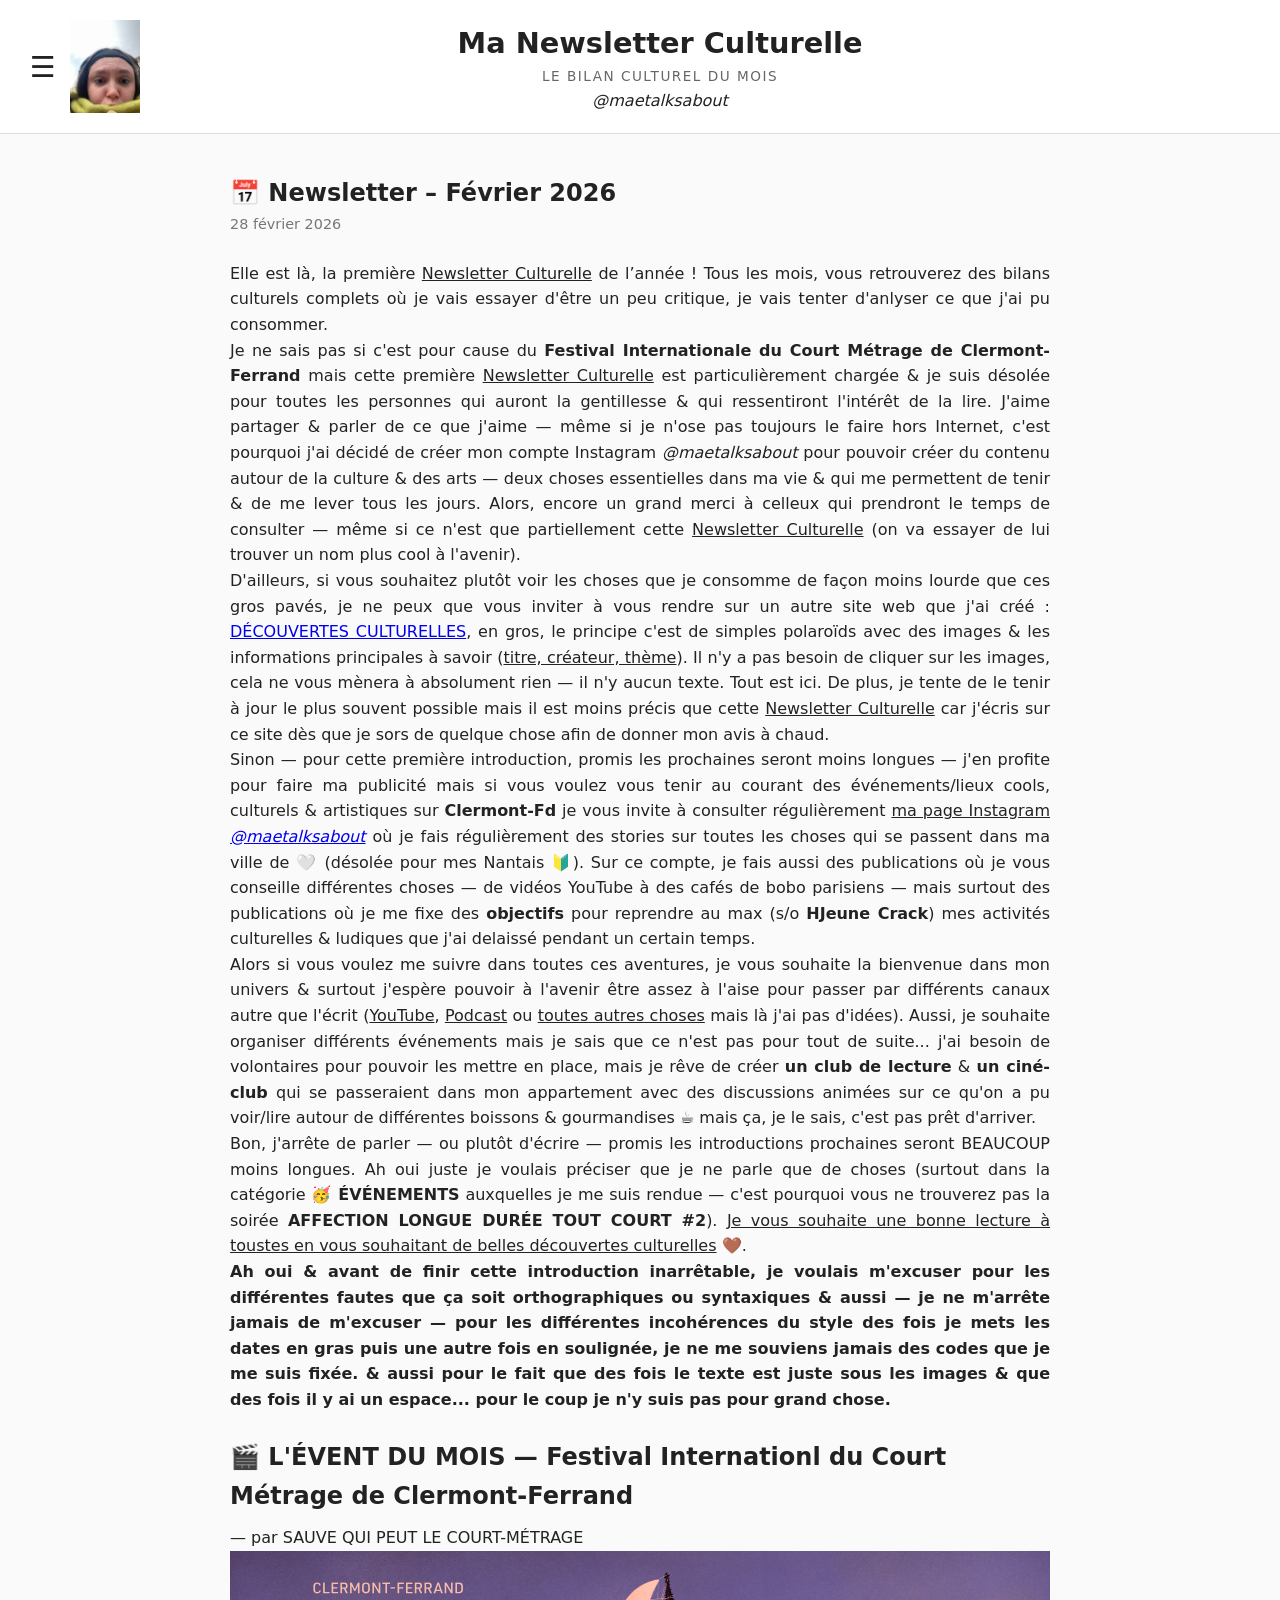
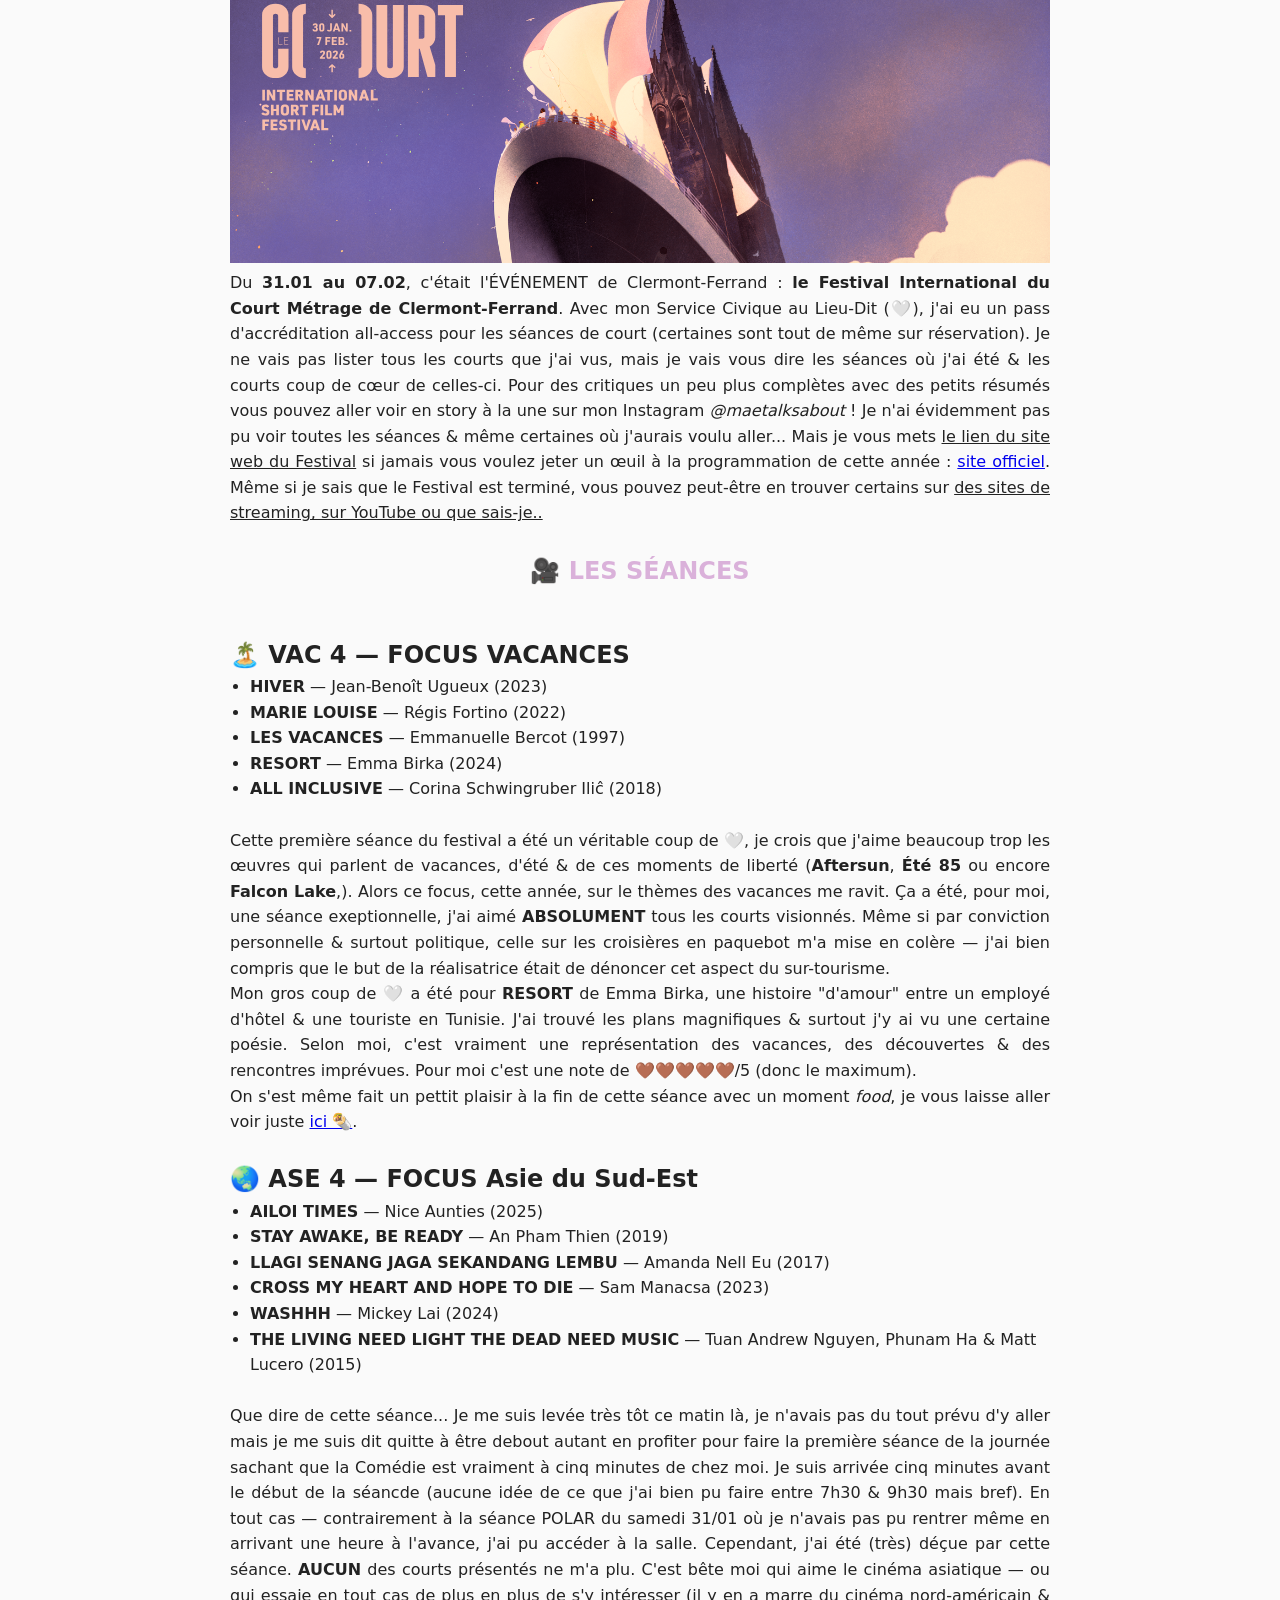
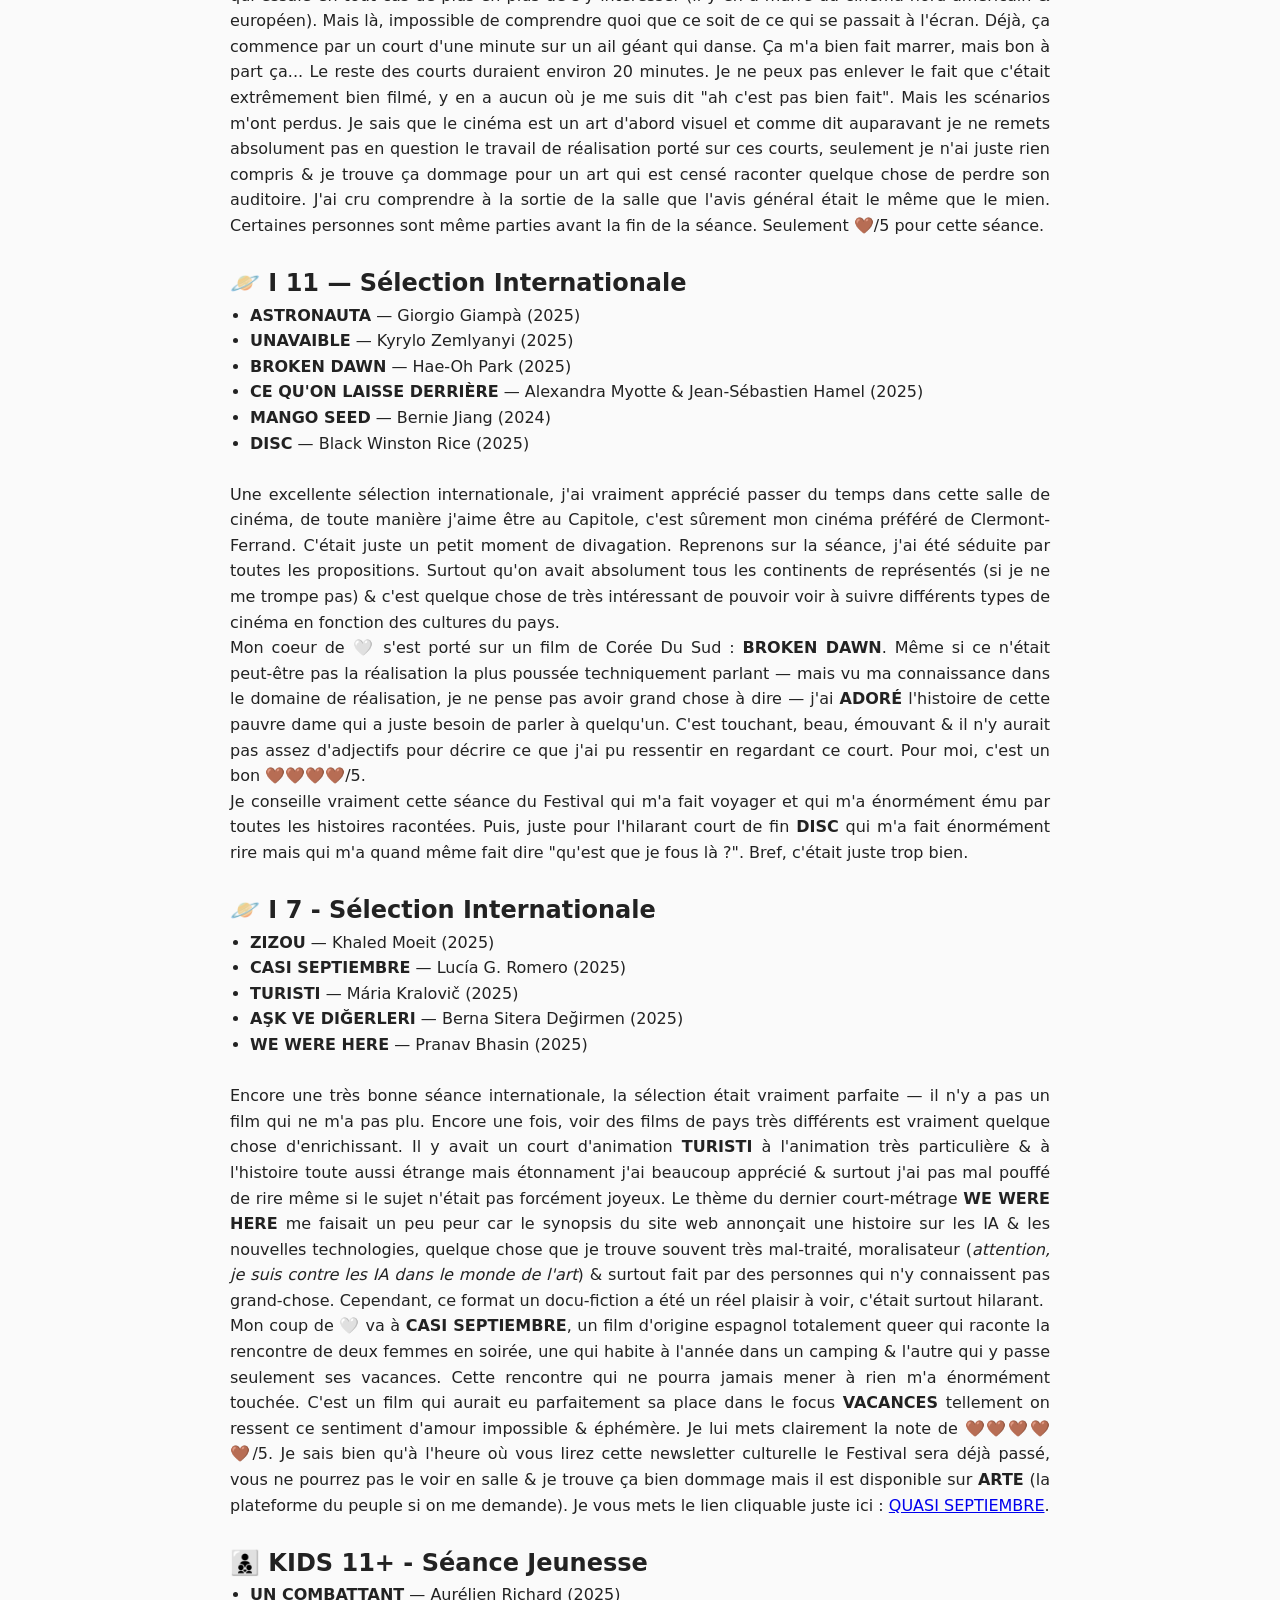
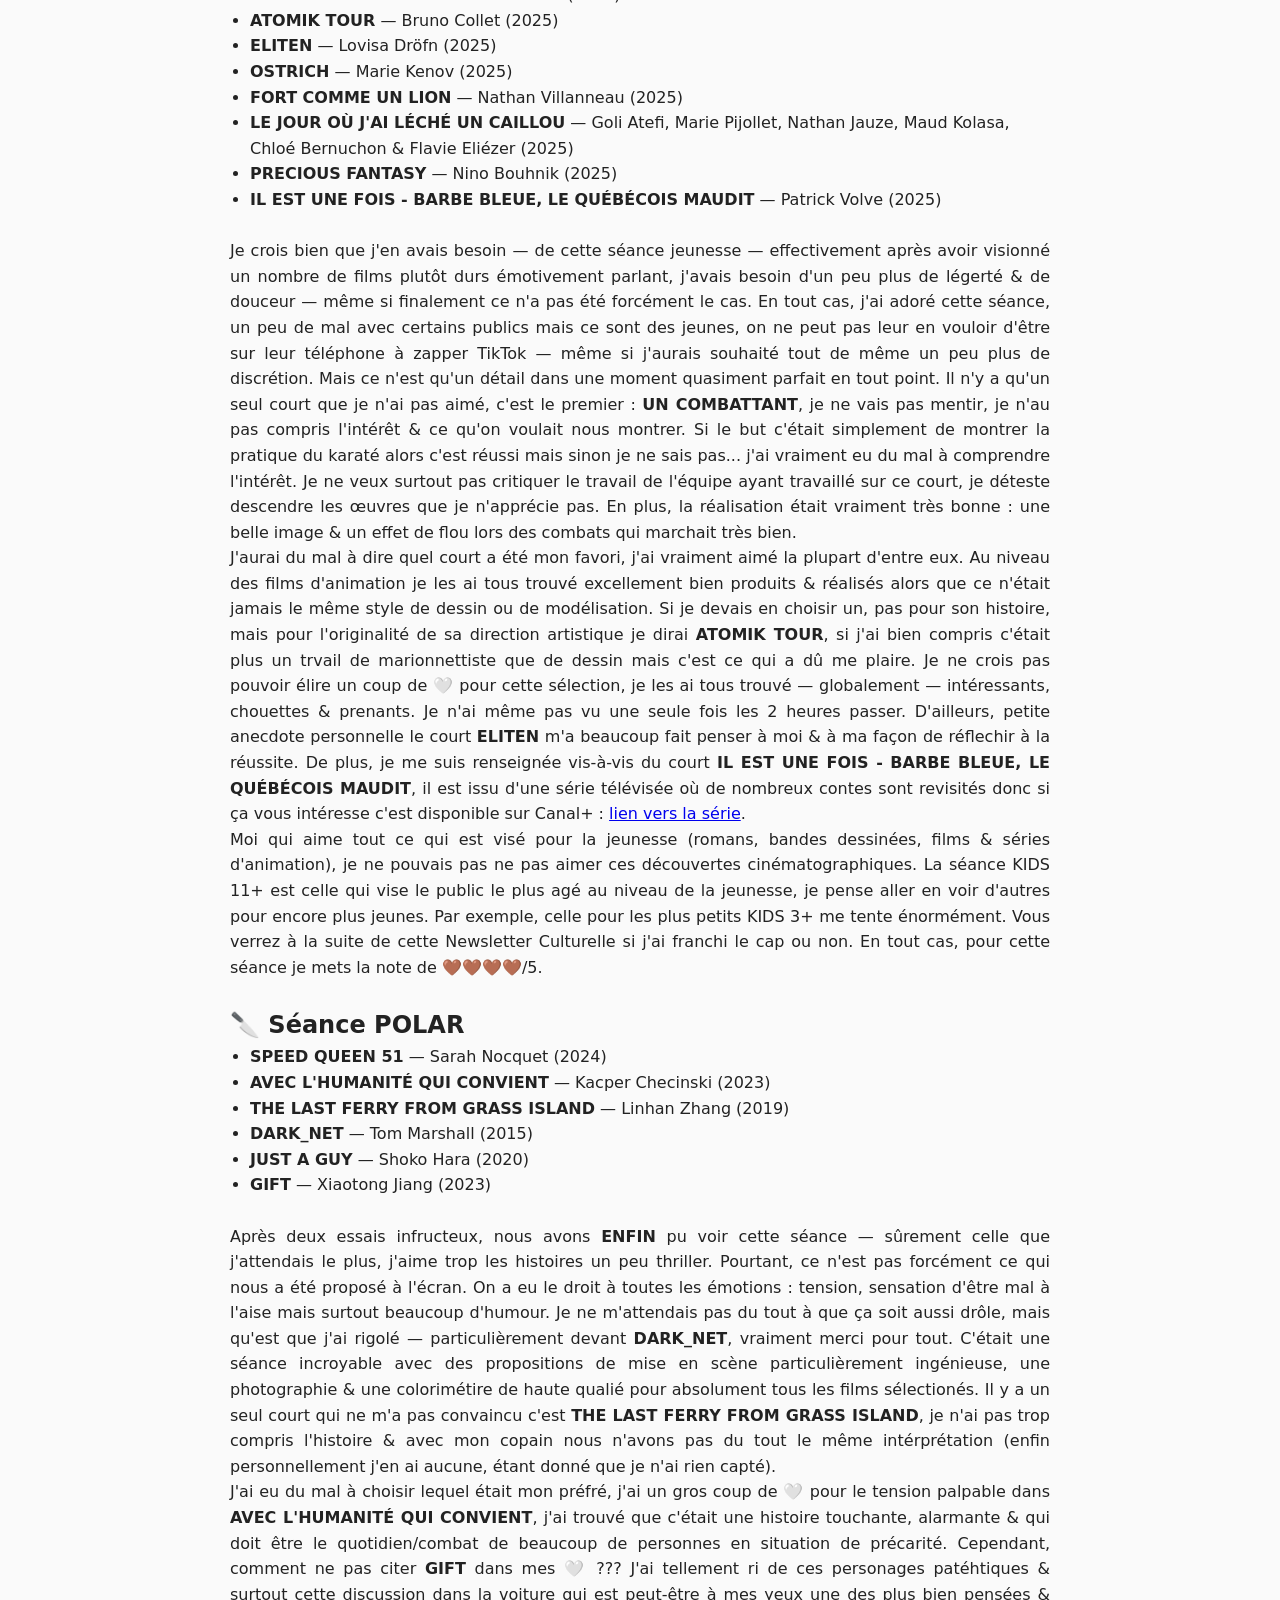
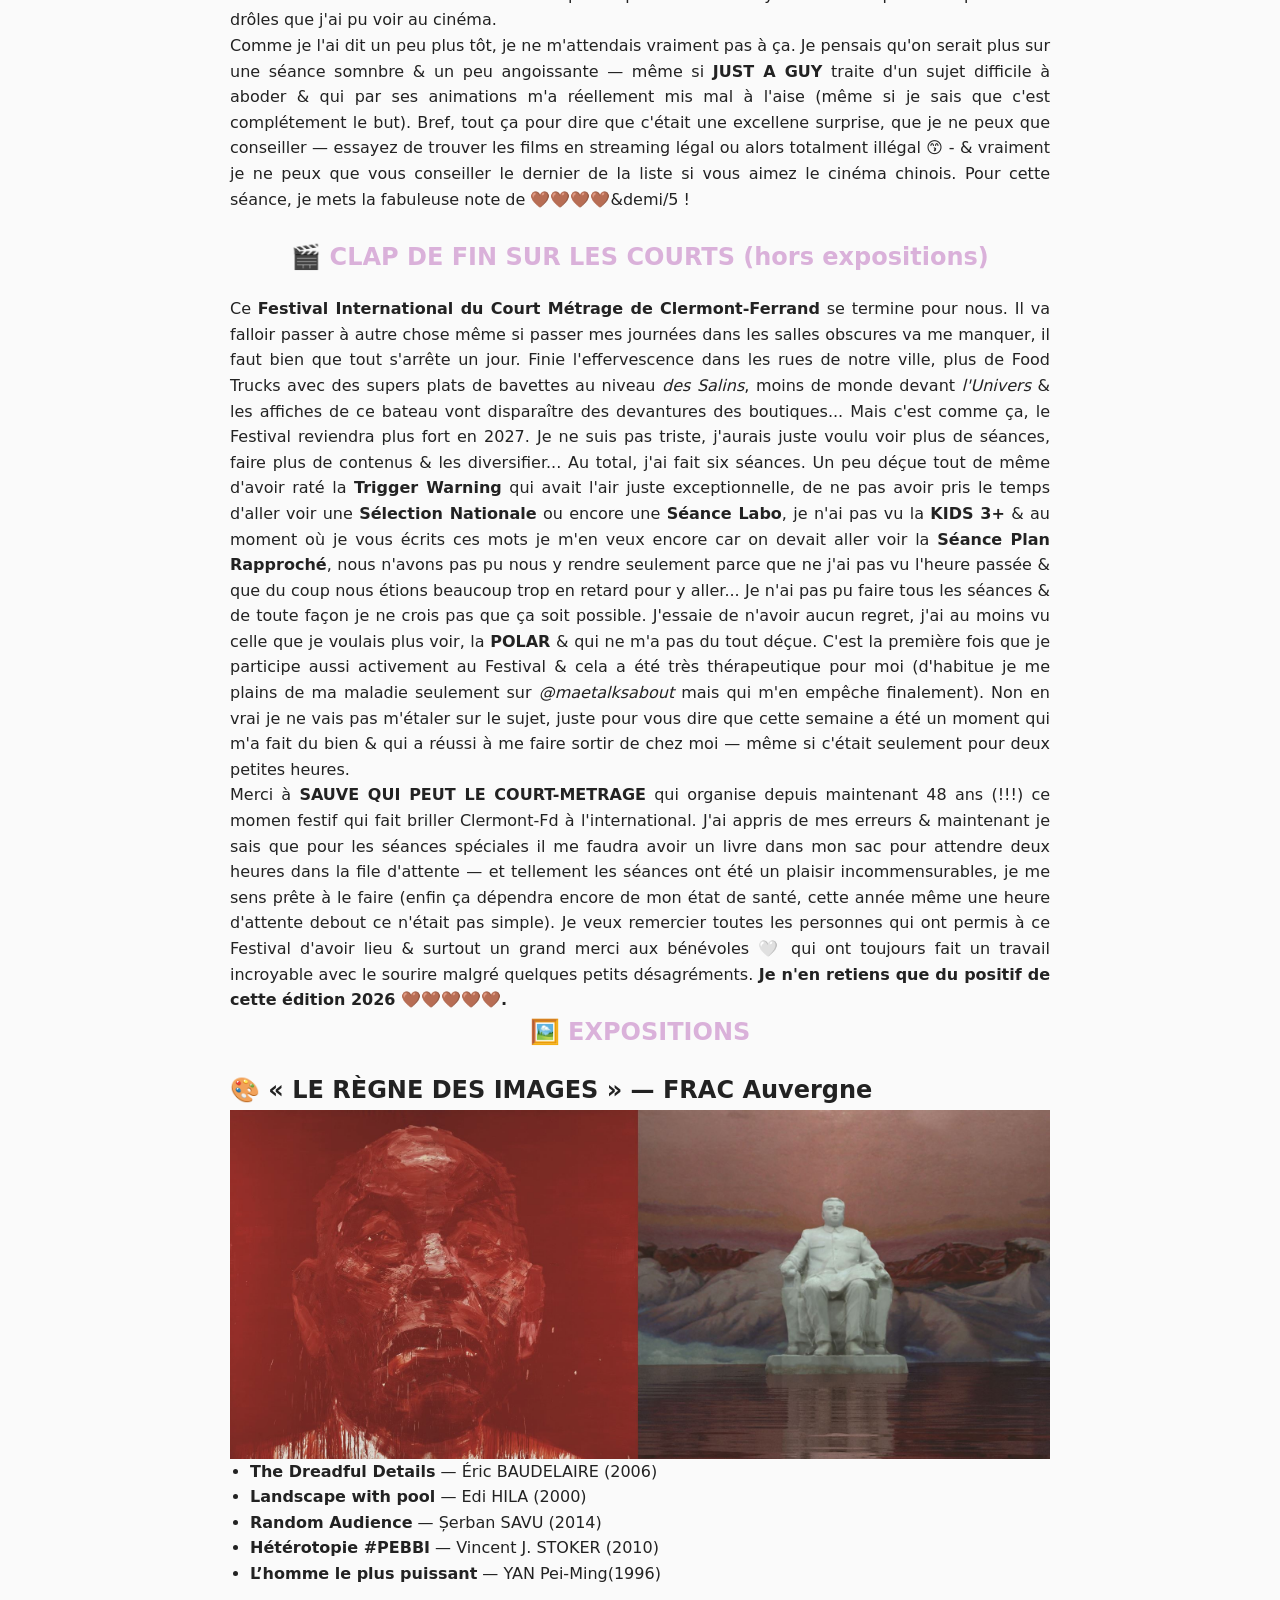
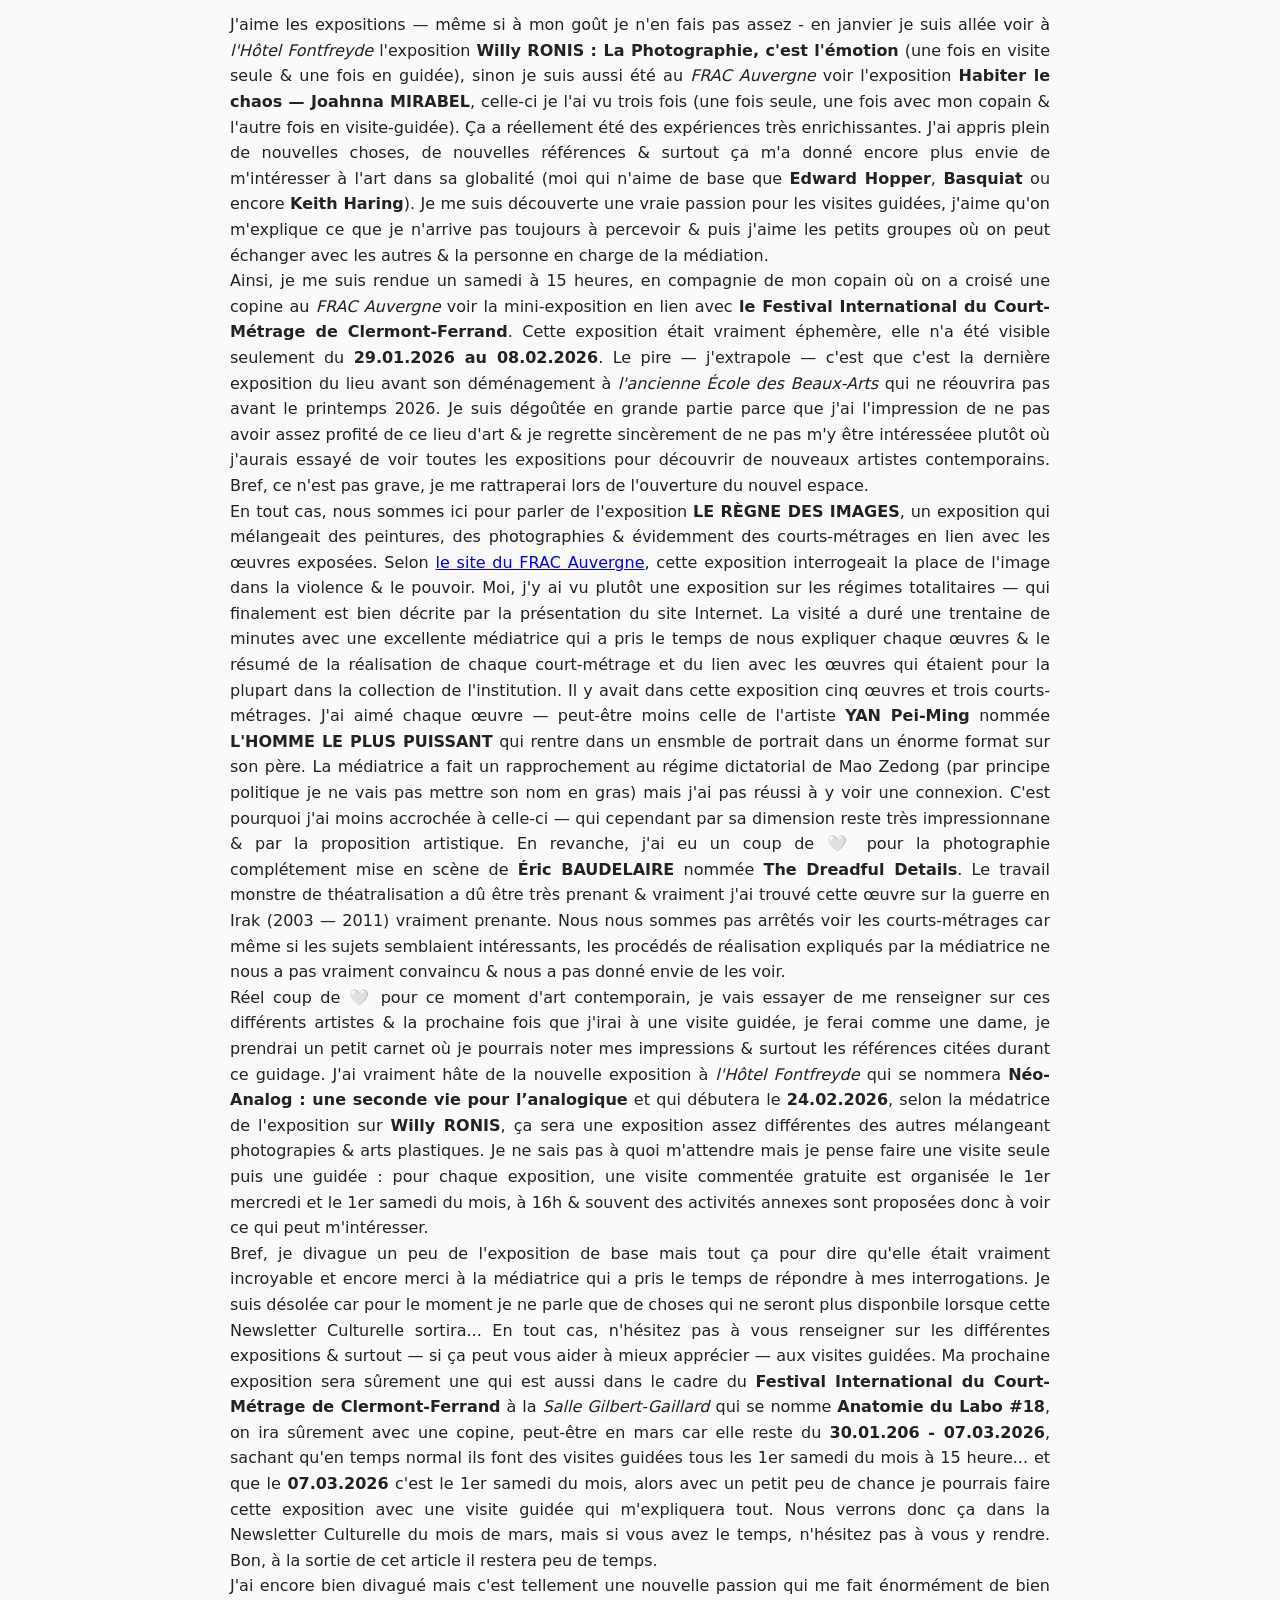
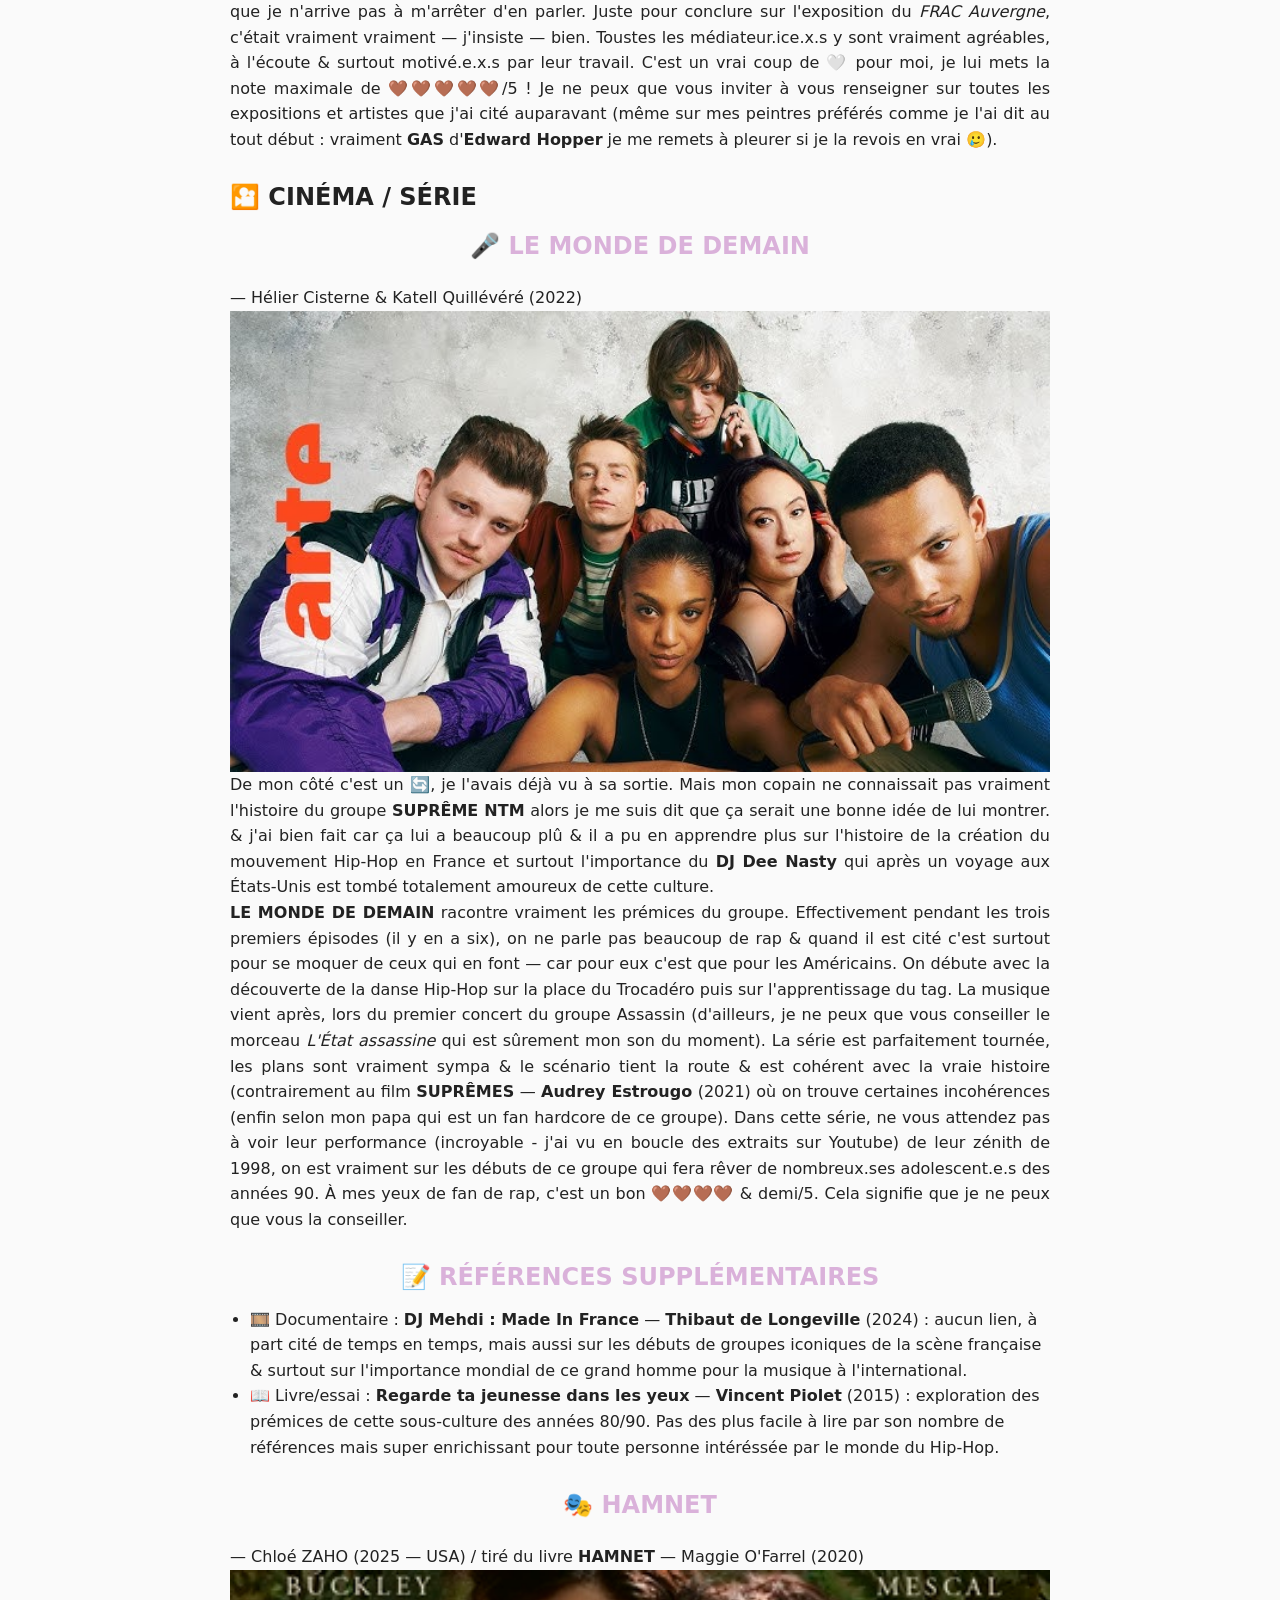
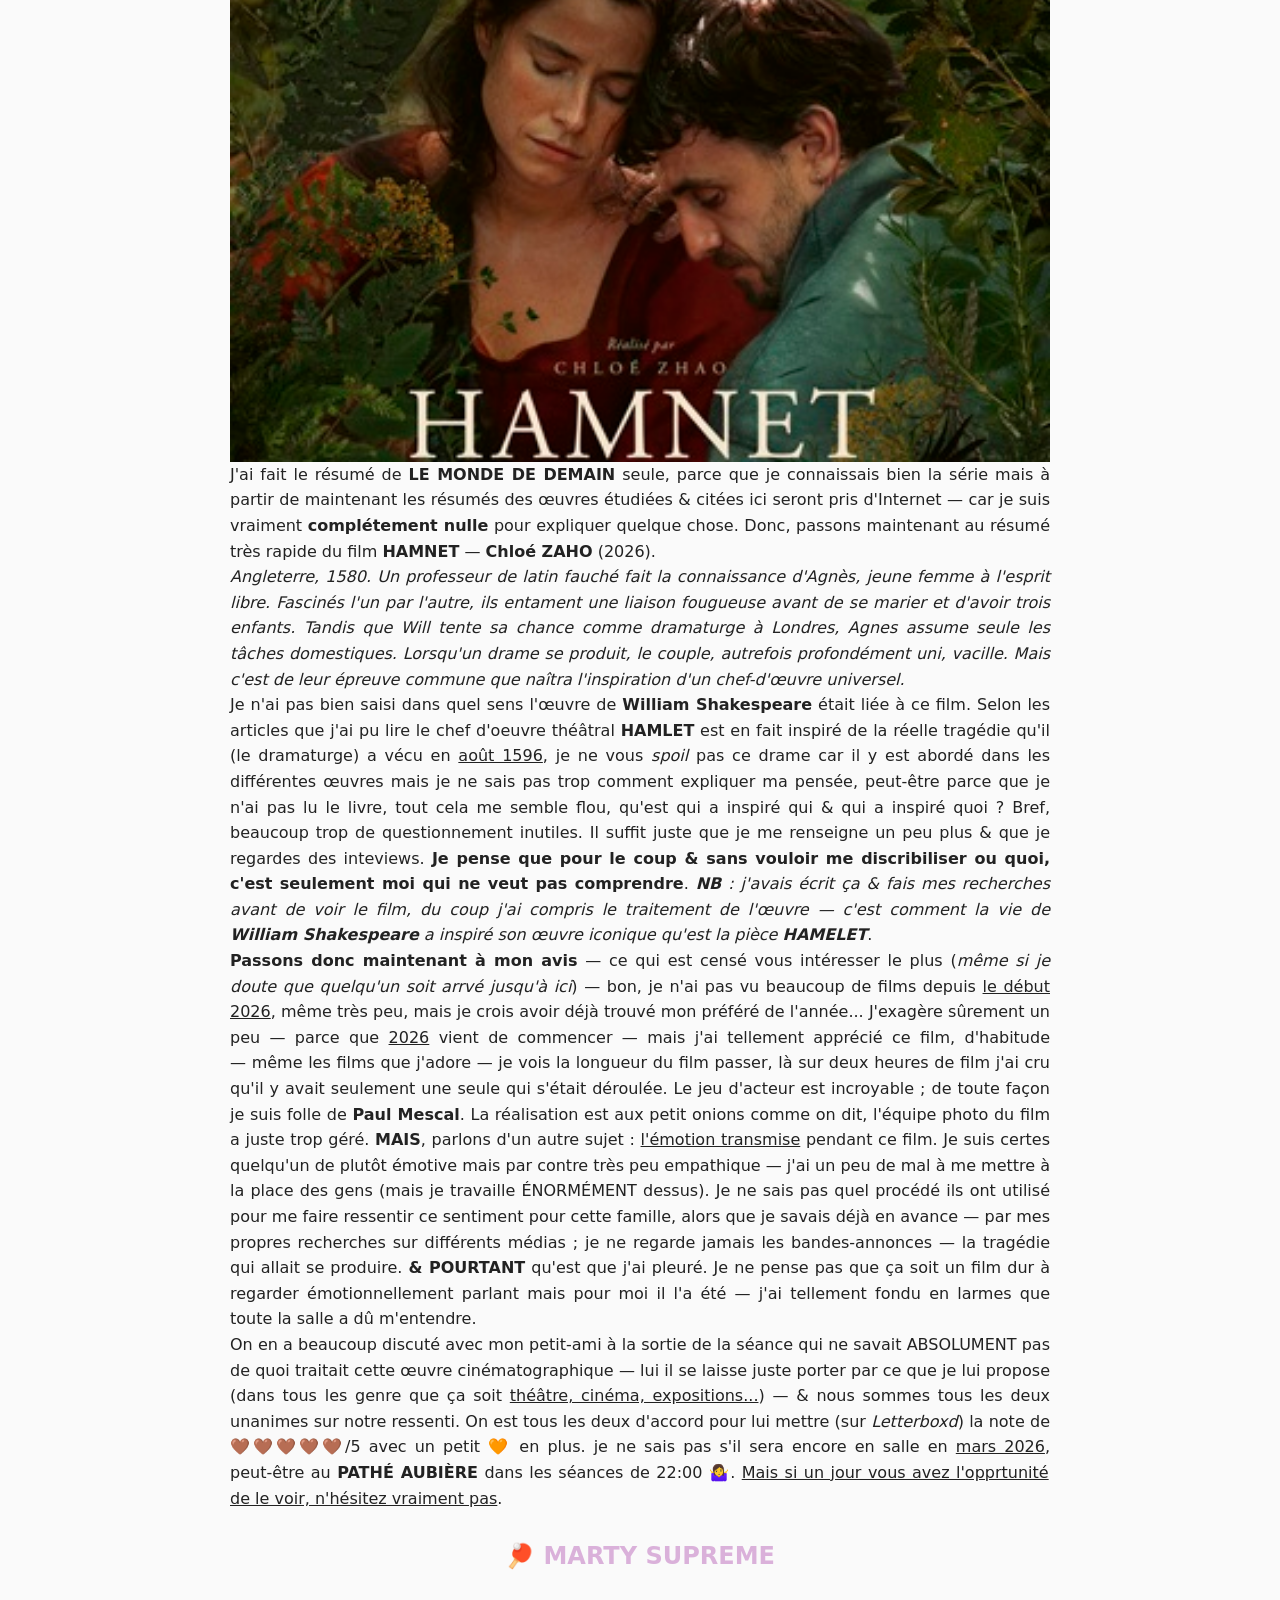
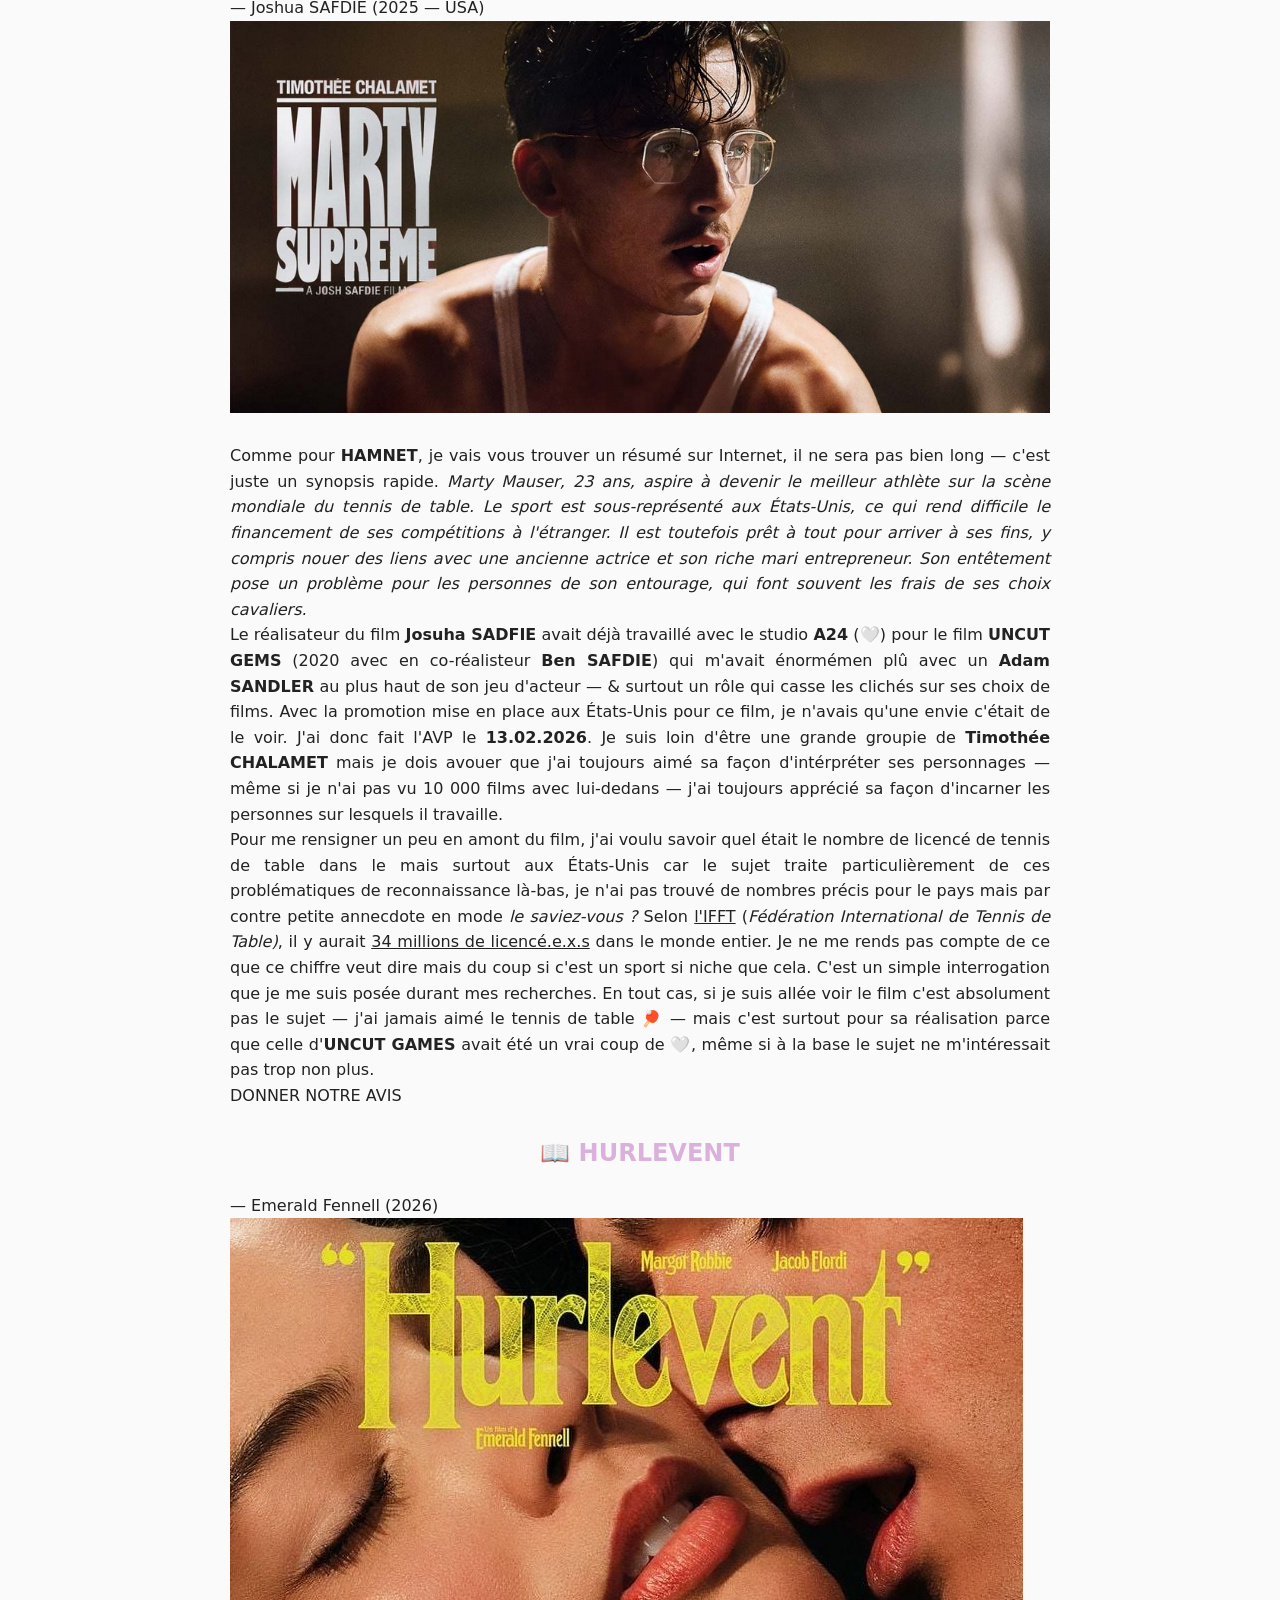
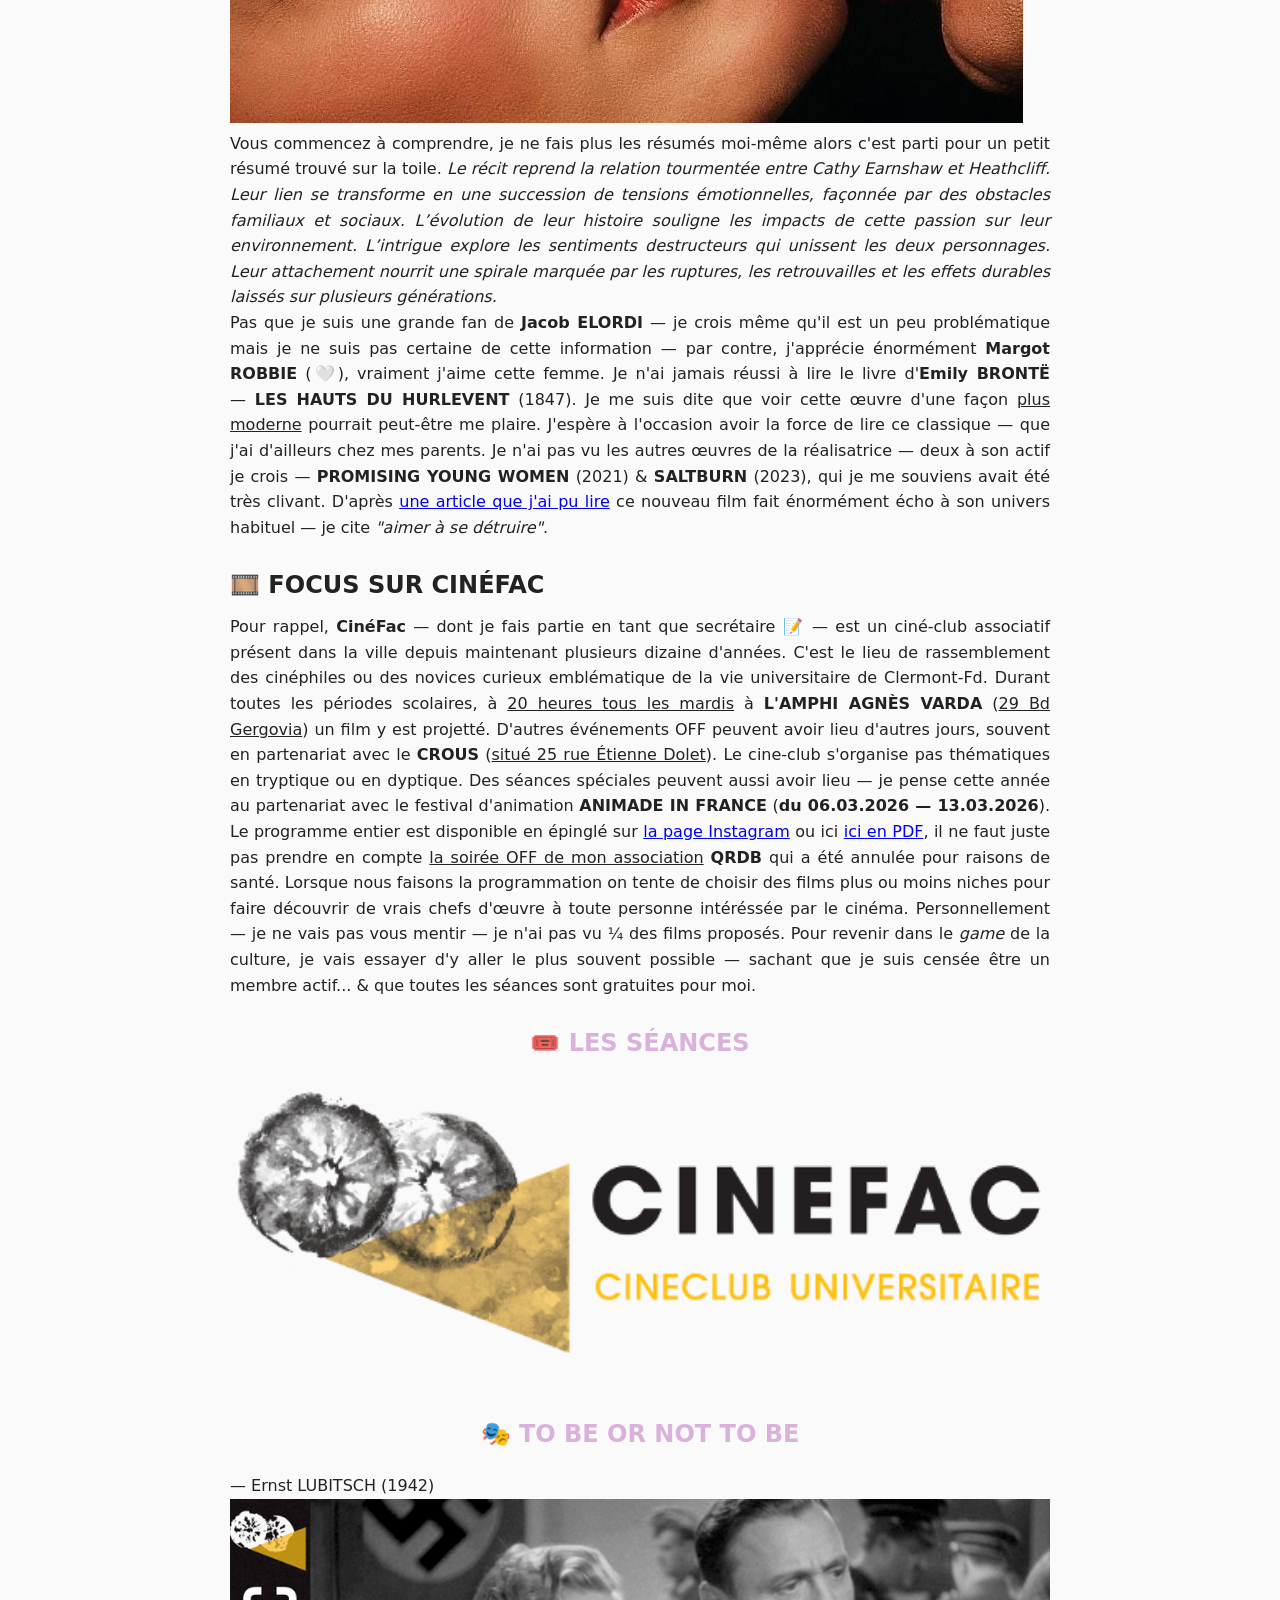
==== commit 1ce1c420: "add newsletter mars" ====
--- a/fevrier.html
+++ b/fevrier.html
@@ -368,10 +368,10 @@
 depuis maintenant plusieurs dizaine d'années. C'est le lieu de rassemblement des cinéphiles ou des novices curieux emblématique de la vie universitaire de Clermont-Fd. 
 Durant toutes les périodes scolaires, à <u>20 heures tous les mardis</u> à <strong>L'AMPHI AGNÈS VARDA</strong> (<u>29 Bd Gergovia</u>) un film y est projetté. D'autres événements OFF peuvent avoir lieu d'autres jours, souvent en partenariat avec
 le <strong>CROUS</strong> (<u>situé 25 rue Étienne Dolet</u>). Le cine-club s'organise pas thématiques en tryptique ou en dyptique. Des séances spéciales peuvent aussi avoir lieu — je pense 
-cette année au partenariat avec le festival d'animation <strong>ANIMADE IN FRANCE</strong> (<strong>du 06.03.2026 — 13.03.2026</strong>). Le programme entier est disponible en épinglé sur <a href="https://www.instagram.com/cinefac/">la page Instagram</a>, il 
-ne faut juste pas prendre en compte la soirée OFF de mon association <strong>QRDB</strong> qui a été annulée pour raisons de santé. Lorsque nous faisons la programmation on tente de choisir des films 
+cette année au partenariat avec le festival d'animation <strong>ANIMADE IN FRANCE</strong> (<strong>du 06.03.2026 — 13.03.2026</strong>). Le programme entier est disponible en épinglé sur <a href="https://www.instagram.com/cinefac/">la page Instagram</a> ou ici <a href="./cinefac.pdf">ici en PDF</a>, il 
+ne faut juste pas prendre en compte <u>la soirée OFF de mon association</u> <strong>QRDB</strong> qui a été annulée pour raisons de santé. Lorsque nous faisons la programmation on tente de choisir des films 
 plus ou moins niches pour faire découvrir de vrais chefs d'œuvre à toute personne intéréssée par le cinéma. Personnellement — je ne vais pas vous mentir — je n'ai pas vu ¼ des films proposés.
-Pour revenir dans le <em>game</em> de la culture, je vais essayer d'y aller le plus souvent possible — sachant que je suis censée être un membre actif...</p>
+Pour revenir dans le <em>game</em> de la culture, je vais essayer d'y aller le plus souvent possible — sachant que je suis censée être un membre actif... & que toutes les séances sont gratuites pour moi.</p>
 <br> 
 <h1 class="categorie">🎟️ LES SÉANCES</h1>
 <img class="cinefac" src="./images/cinefac.png">
@@ -388,14 +388,21 @@
   Parce que c'est un vieux film — pas que je n'aime pas les films anciens — c'est surtout que <u>j'ai peur de ne rien comprendre, que ça soit aux dialogues, à l'humour, à la mise en scène...</u> C'est mon grand soucis 
   avec le monde de la culture, je le répète souvent : j'ai peur de ne pas être légitime à regarder certains films : <u>trop bête, pas assez cultivée ou je ne sais pas...</u> Pourtant, je suis la première à dire 
   que la culture est accessible à toustes (ou surtout qu'elle doit l'être). Alors, je ne comprends pas d'où vient cette peur qui me frustre plus qu'autre chose, qui m'empêche de faire des choses qui me tentent, 
-  c'est tellement bête de se brider pour ça. Alors, j'ai décidé de <strong>sauter le pas</strong>.</p>
+  c'est tellement bête de se brider pour ça. Alors, j'ai décidé de <strong>sauter le pas</strong>. <br>
+  Et j'ai bien fait !!! Ce film était le premier du tryptique <strong>Comédies Loufoques</strong> & c'est vrai qu'il rentrait parfaitement dans cette catégore — combien de fois ai-je pu rire ?
+  Je ne pourrais vous le dire, tellement j'ai trouvé ça excellent de bout en bout. Au niveau réalisation bon on va pas se le cacher ça reste un vieux film (<u>1942</u>) donc nous avons eu le droit 
+  <u>aux magnifiques fondues au noir</u> mais ce n'est pas grave le plus important ici c'est le sujet traité & la façon dont ça été fait. J'ai aimé le fait <stong>que l'on utilise un autre art (<u>le théâtre</u>) dans un autre (<u>le cinéma)</u></stong>. 
+  Je ne sais pas pourquoi cette utilisation m'a autant plu mais j'ai vraiment trouvé ça excellent — peut-être parce que ce sont deux arts qui sont particulièrement <u>liés</u>. <br>
+  En tout cas, je ne peux que vous le conseiller — même si comme moi vous avez peur des vieux films en vous pensant illégitime, oubliez totalement ce sentiment — le film est accessible à toustes & même si l'humour est différent est propre à toustes, je trouve que celui-ci 
+  est <strong>plutôt universel</strong>. Surtout dans le contexte politique qui y est installé, faire de l'humour sur le régime nazi en <u>1942</u>, il fallait l'oser — même si c'est un film américan donc ils étaient pas touchés par la GESTAPO. Cependant le réalisateur
+  <strong>Ernst LUBITSCH</strong> est d'origine allemande — il n'a pas quitté son pays pour la guerre il est parti dans les <u>années 20</u> — mais c'est un sujet qui a dû le toucher directement. Je mets la modique (<em>ironique</em>) note de 🤎🤎🤎🤎/5 avec un petit 🧡.</p>
 <br>
 <br>
 
 <h2>🥳 ÉVÉNEMENTS</h2>
 <h1 class="categorie">🎤 STUDIO 2044 X COLLUSIIION #3</h1>
 <img class="osblc" src="./images/osblc.png">
-<p class="description">La soirée du <strong>14.02.2026</strong> qui a eu lieu au <strong>Lieu-Dit</strong> (10 rue Fontgieve — Clermont-Fd) s'est divisée en deux étapes. La première est une session
+<p class="description">La soirée du <strong>14.02.2026</strong> qui a eu lieu au <strong>Lieu-Dit</strong> (🤍) (10 rue Fontgieve — Clermont-Fd) s'est divisée en deux étapes. La première est une session
 découte du morceau <strong>AMITIÉ, GOÛT VANILLÉ</strong> dans le cadre du projet <strong>STUDIO 2044</strong> portée par deux associations clermontoises
 qui sont <strong>OSBLC</strong> & <strong>ART, CUISINE & HANDICAP</strong> (ACH). Ce projet avait pour but de permettre à des jeunes atteint.e.x.s de troubles de neurodéveloppement et/ou psychiques
 de mettre un pied dans le monde musical — particulièrement du rap — en les aidant à créer leur texte, à poser sur une prod puis à enregistrer en studio. Selon moi, 
--- a/styles.css
+++ b/styles.css
@@ -311,4 +311,18 @@
     width:100%;
     height: auto;
     margin-bottom: 30px;
+}
+
+.arone  {
+    display: block;
+    margin: auto;
+    width:100%;
+    height: auto;
+    margin-bottom: 30px;
+}
+
+.video {
+  display: flex;
+  justify-content: center;
+  margin-top: 10px;
 }
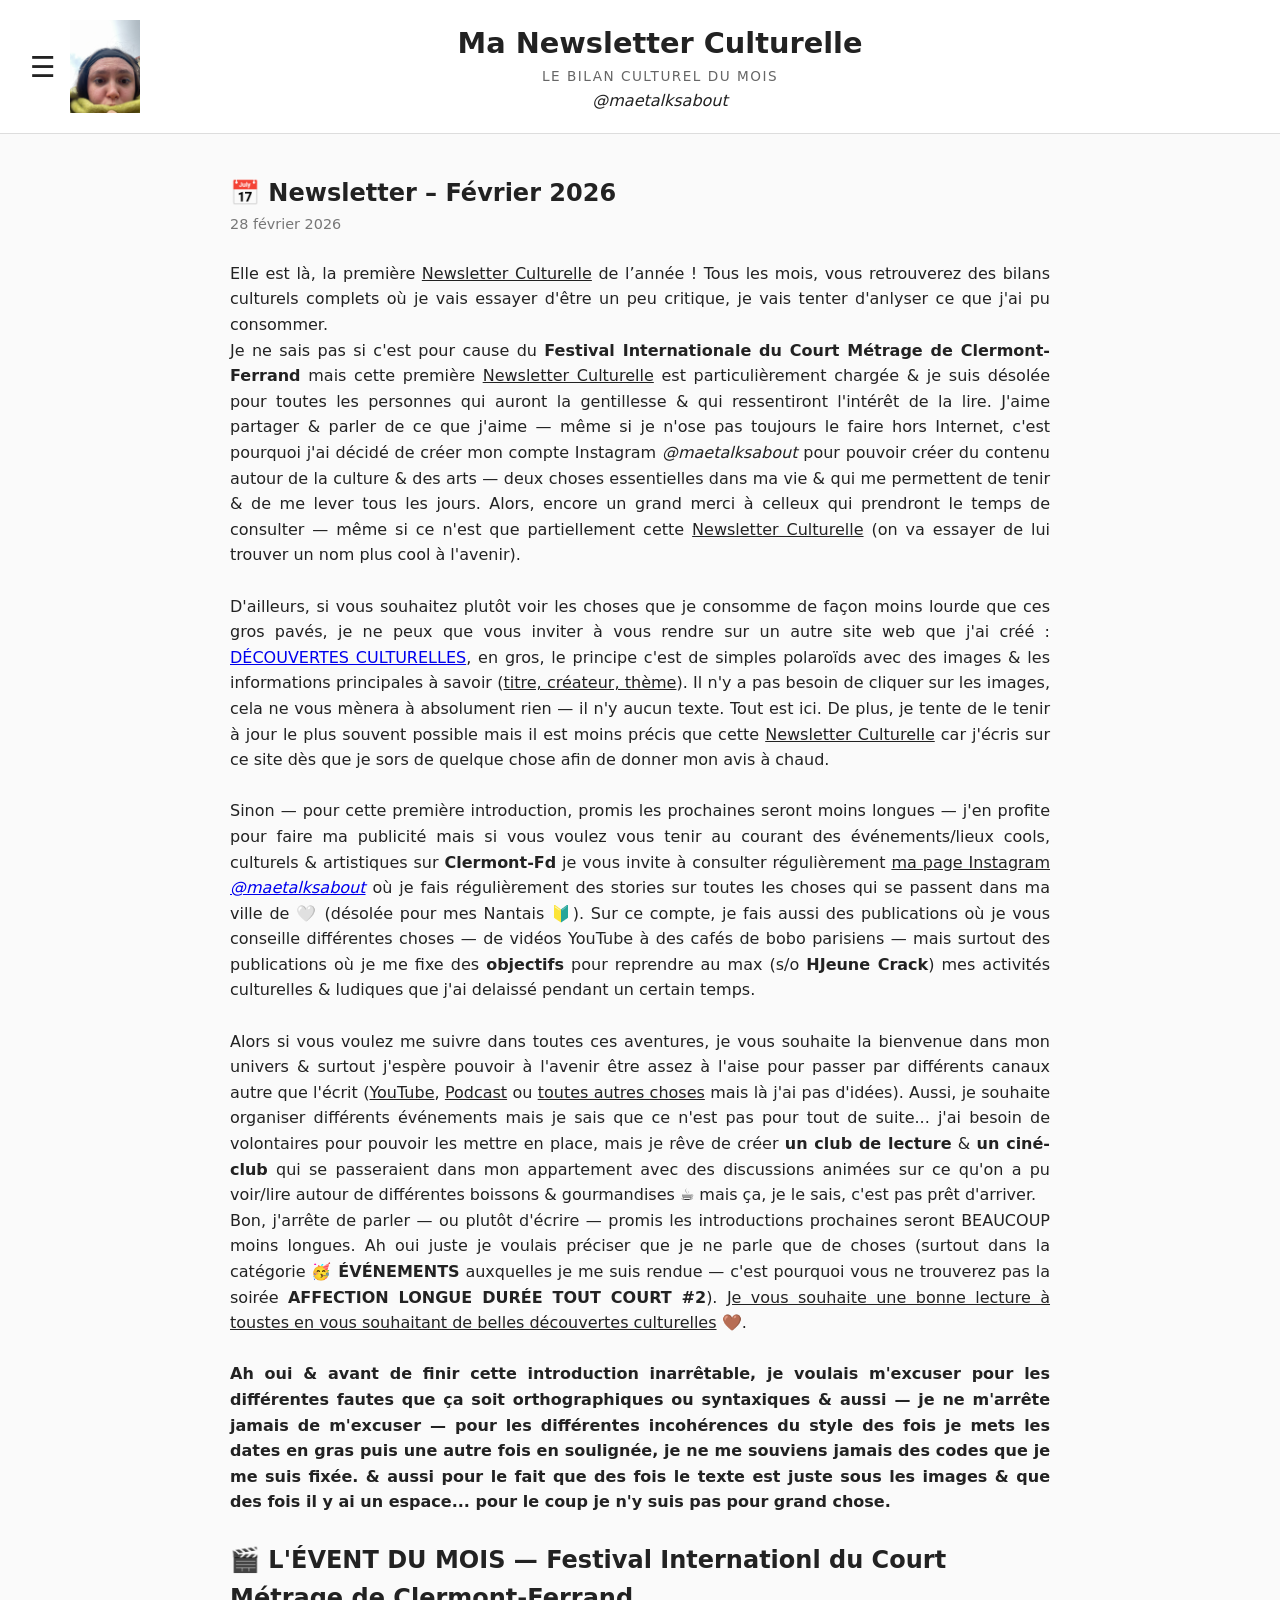
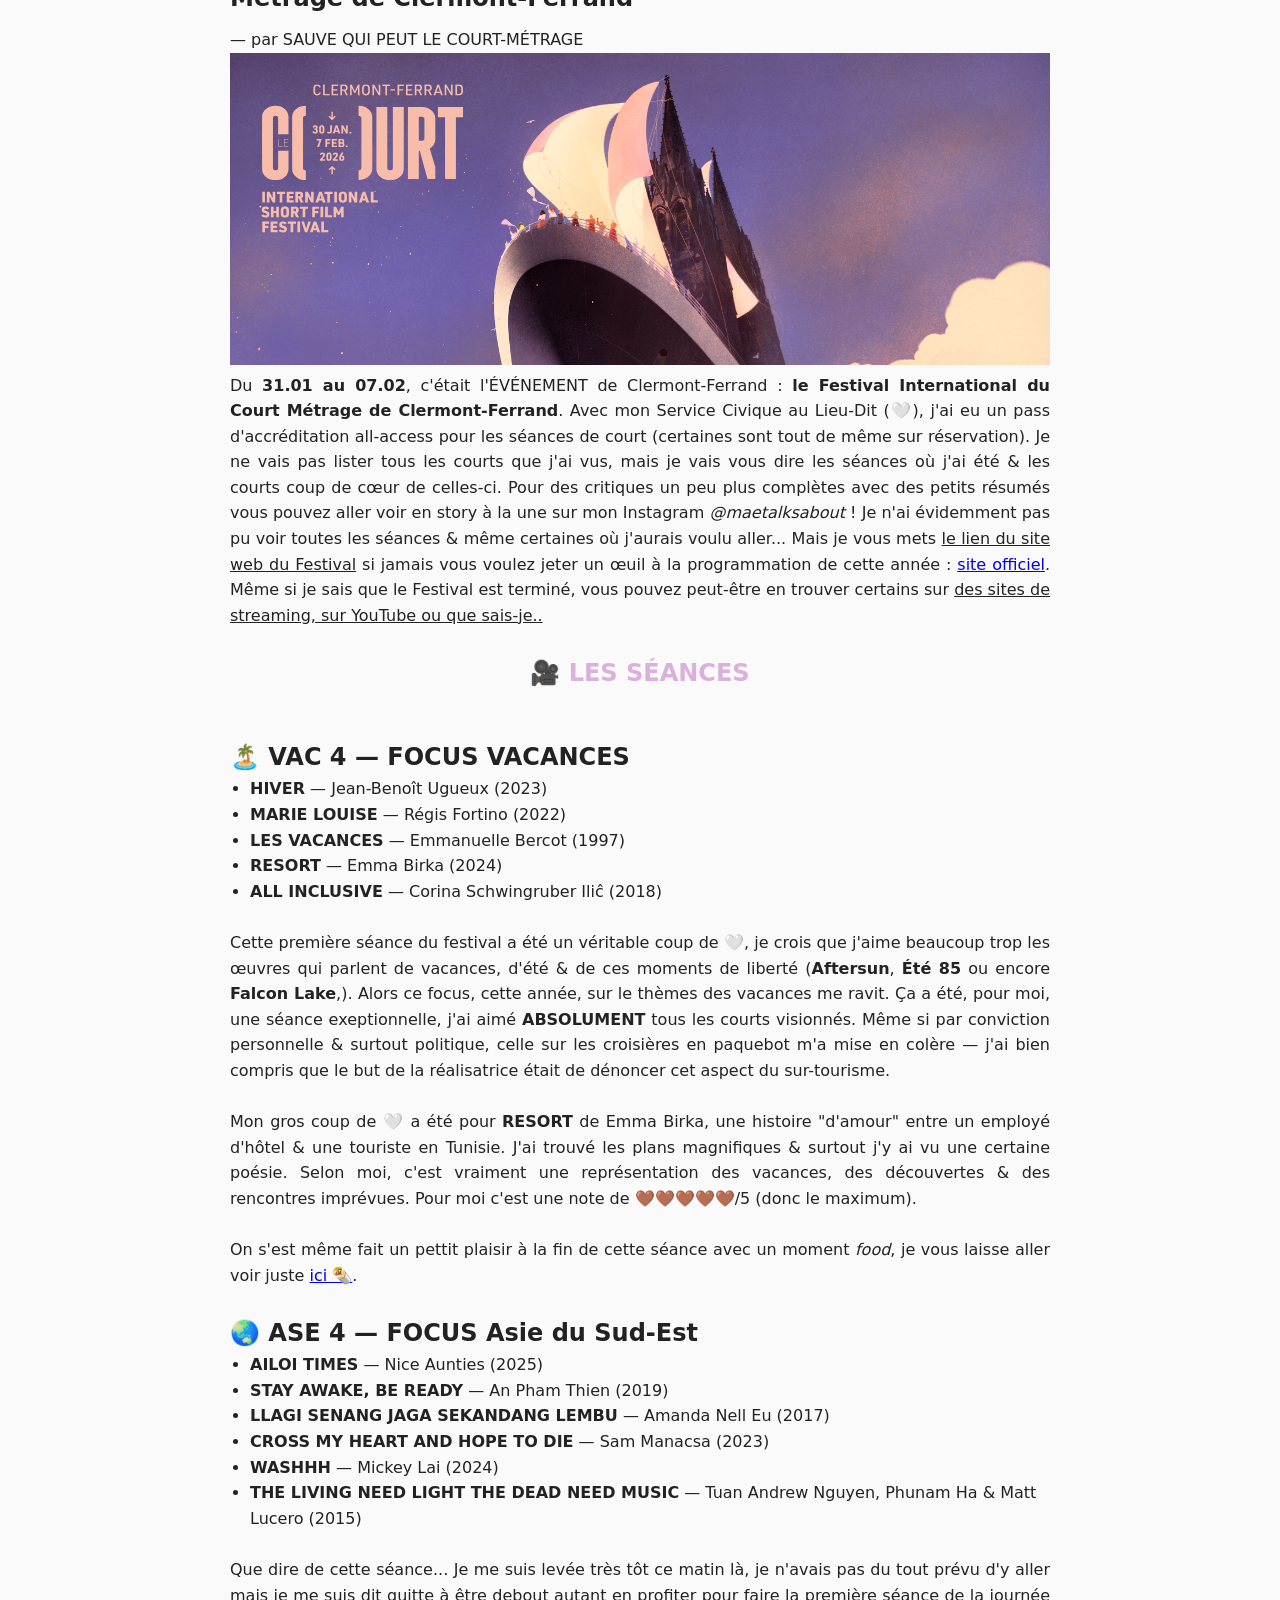
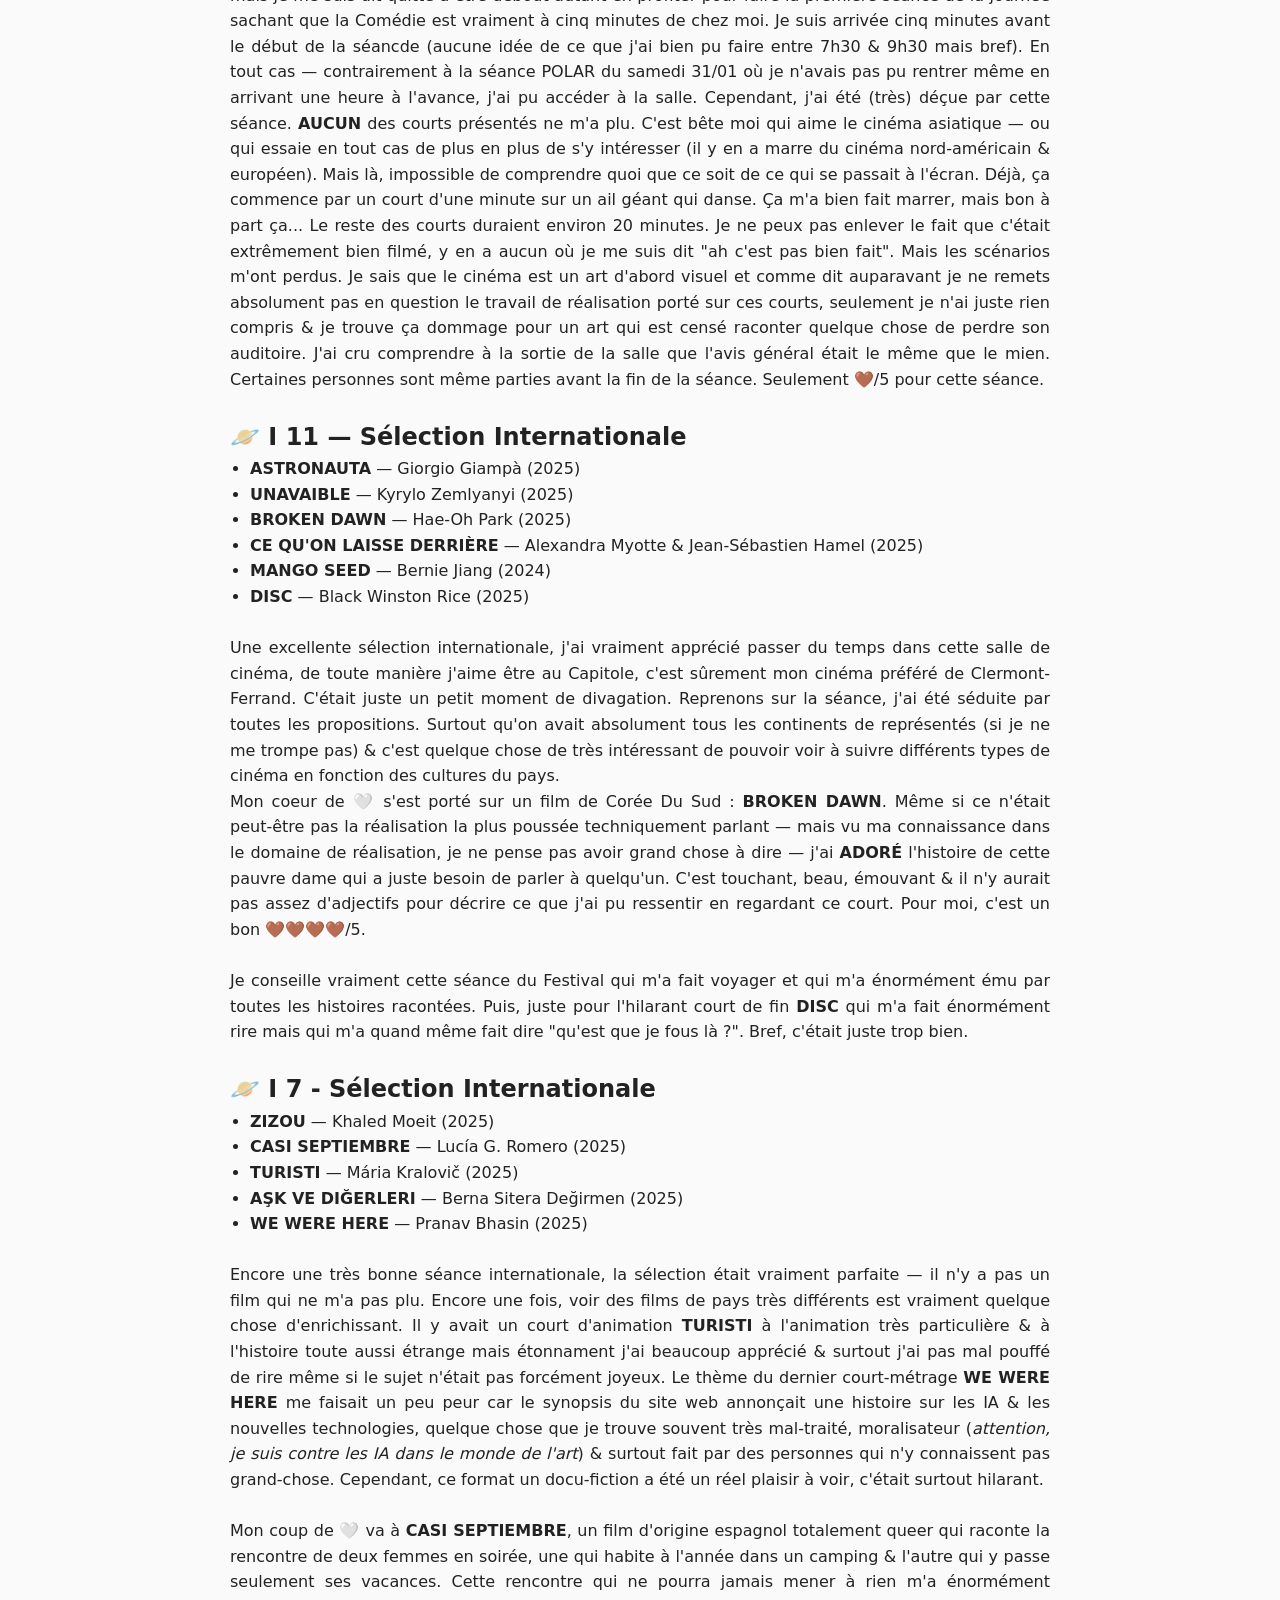
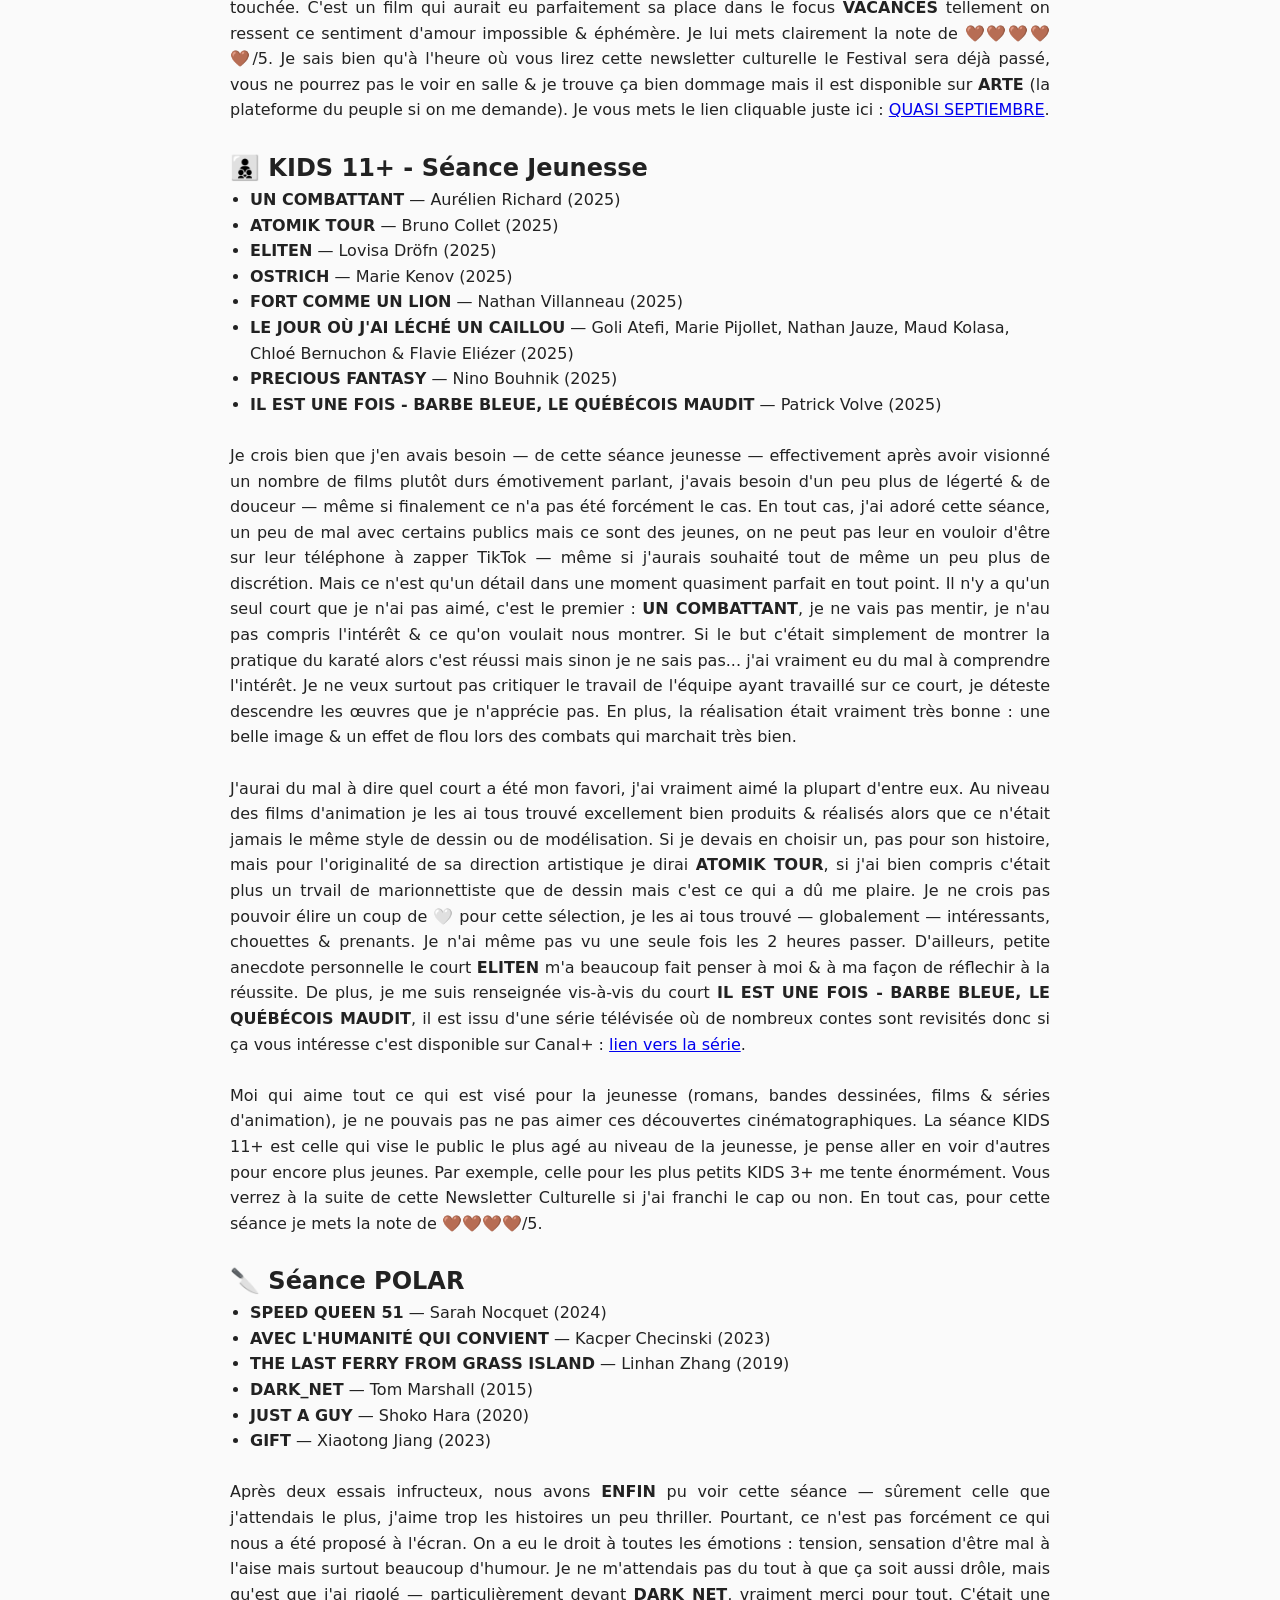
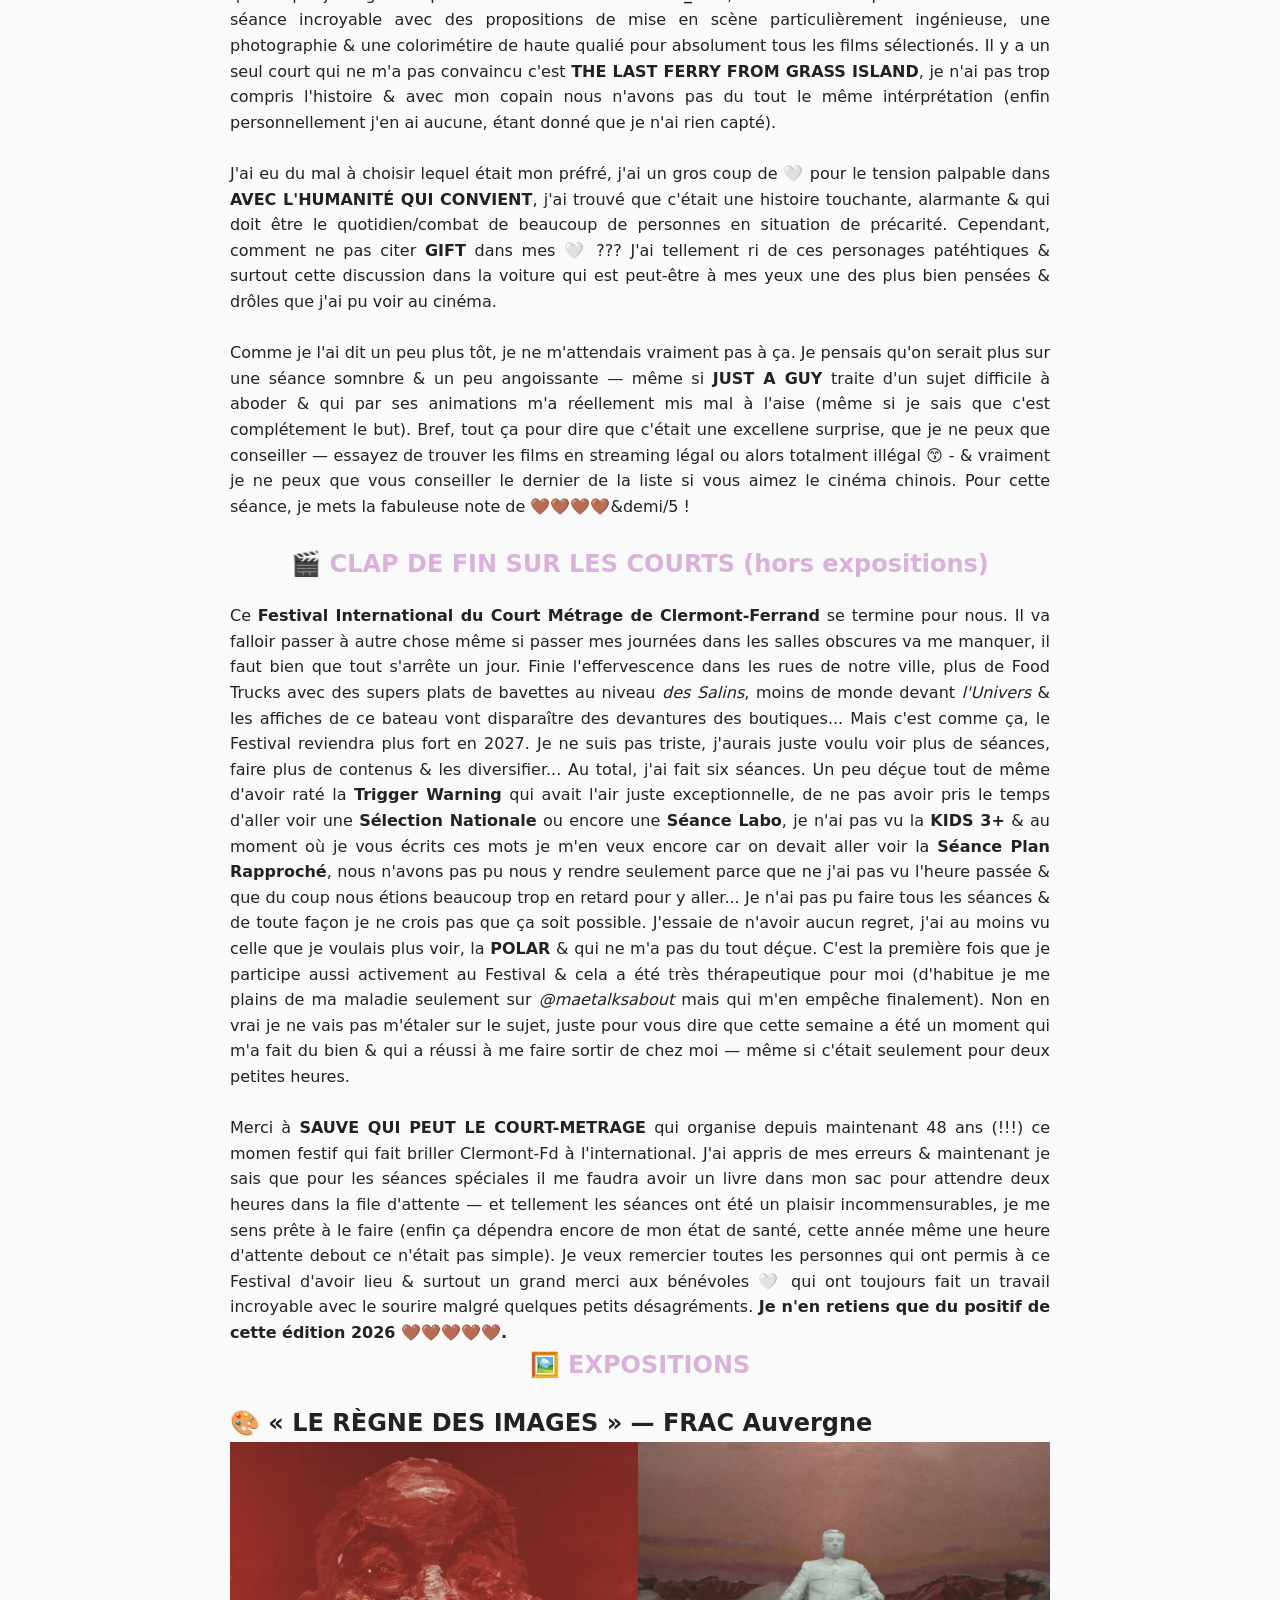
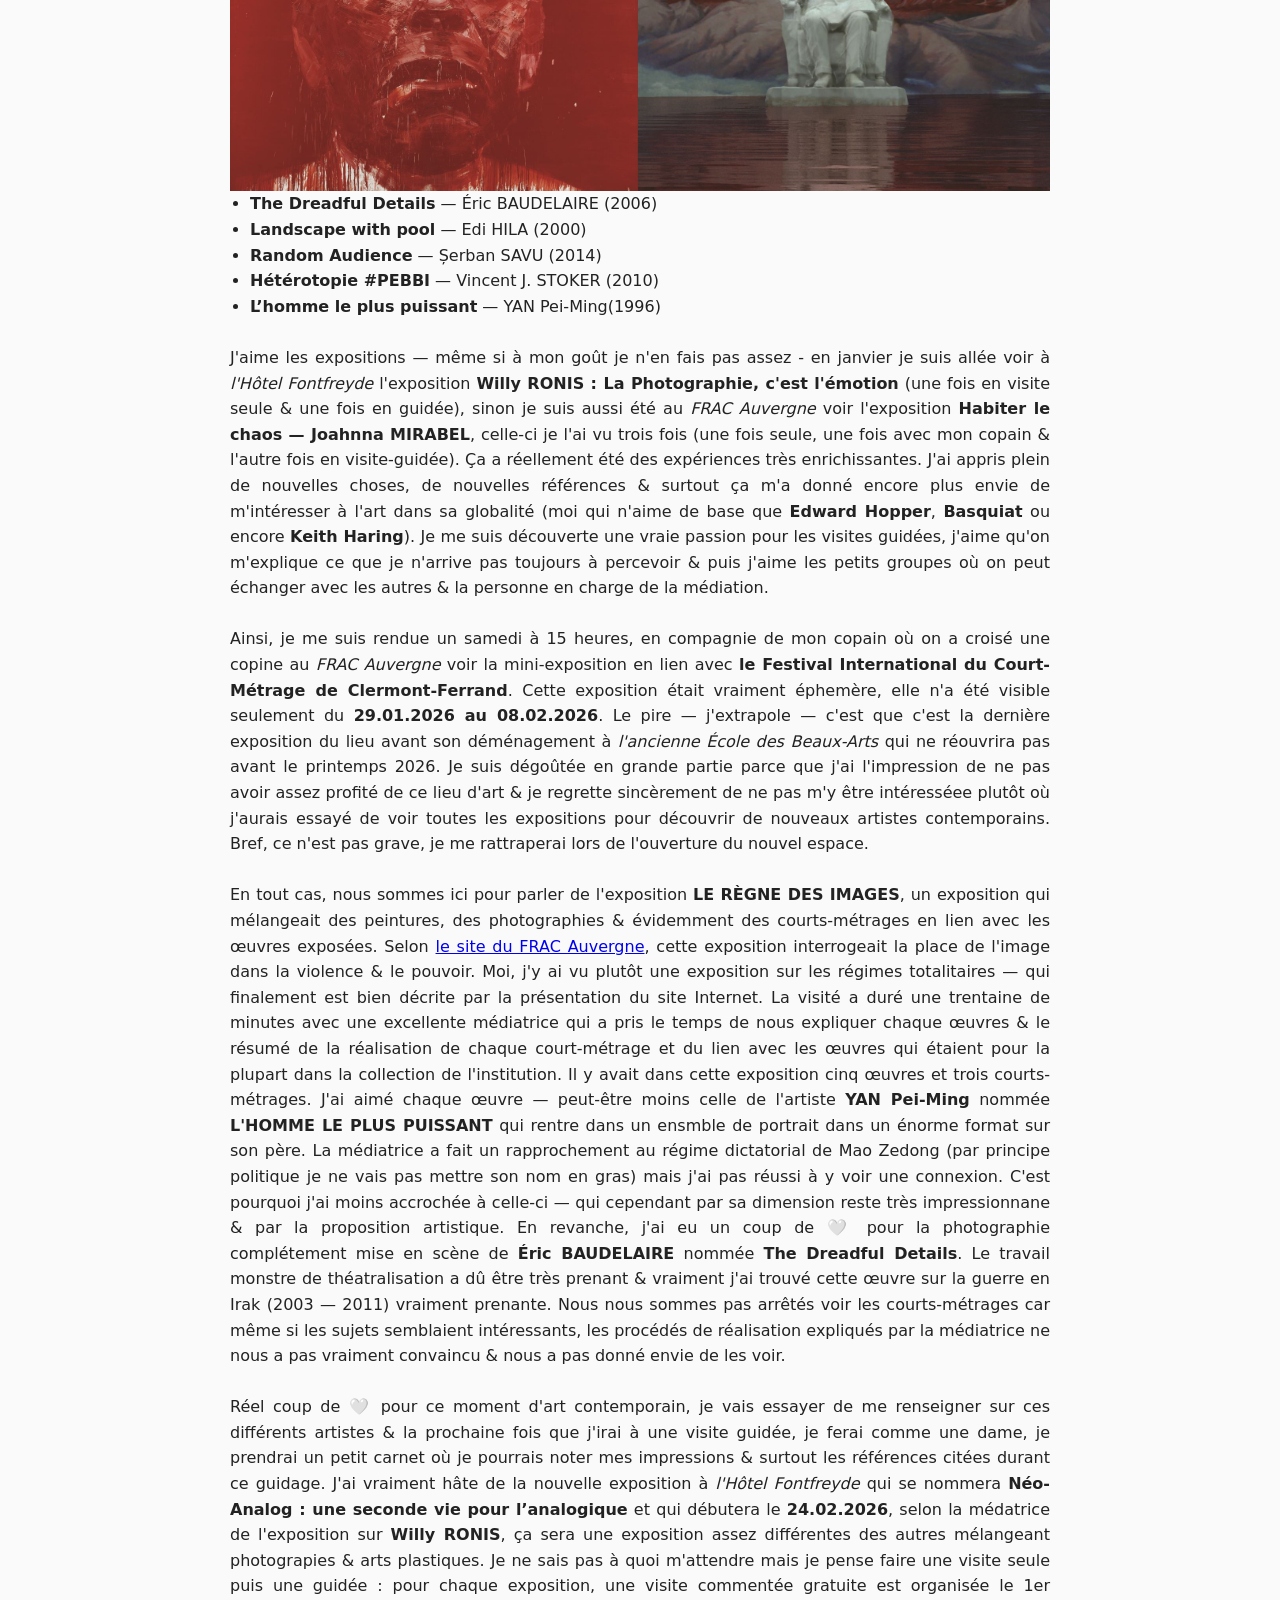
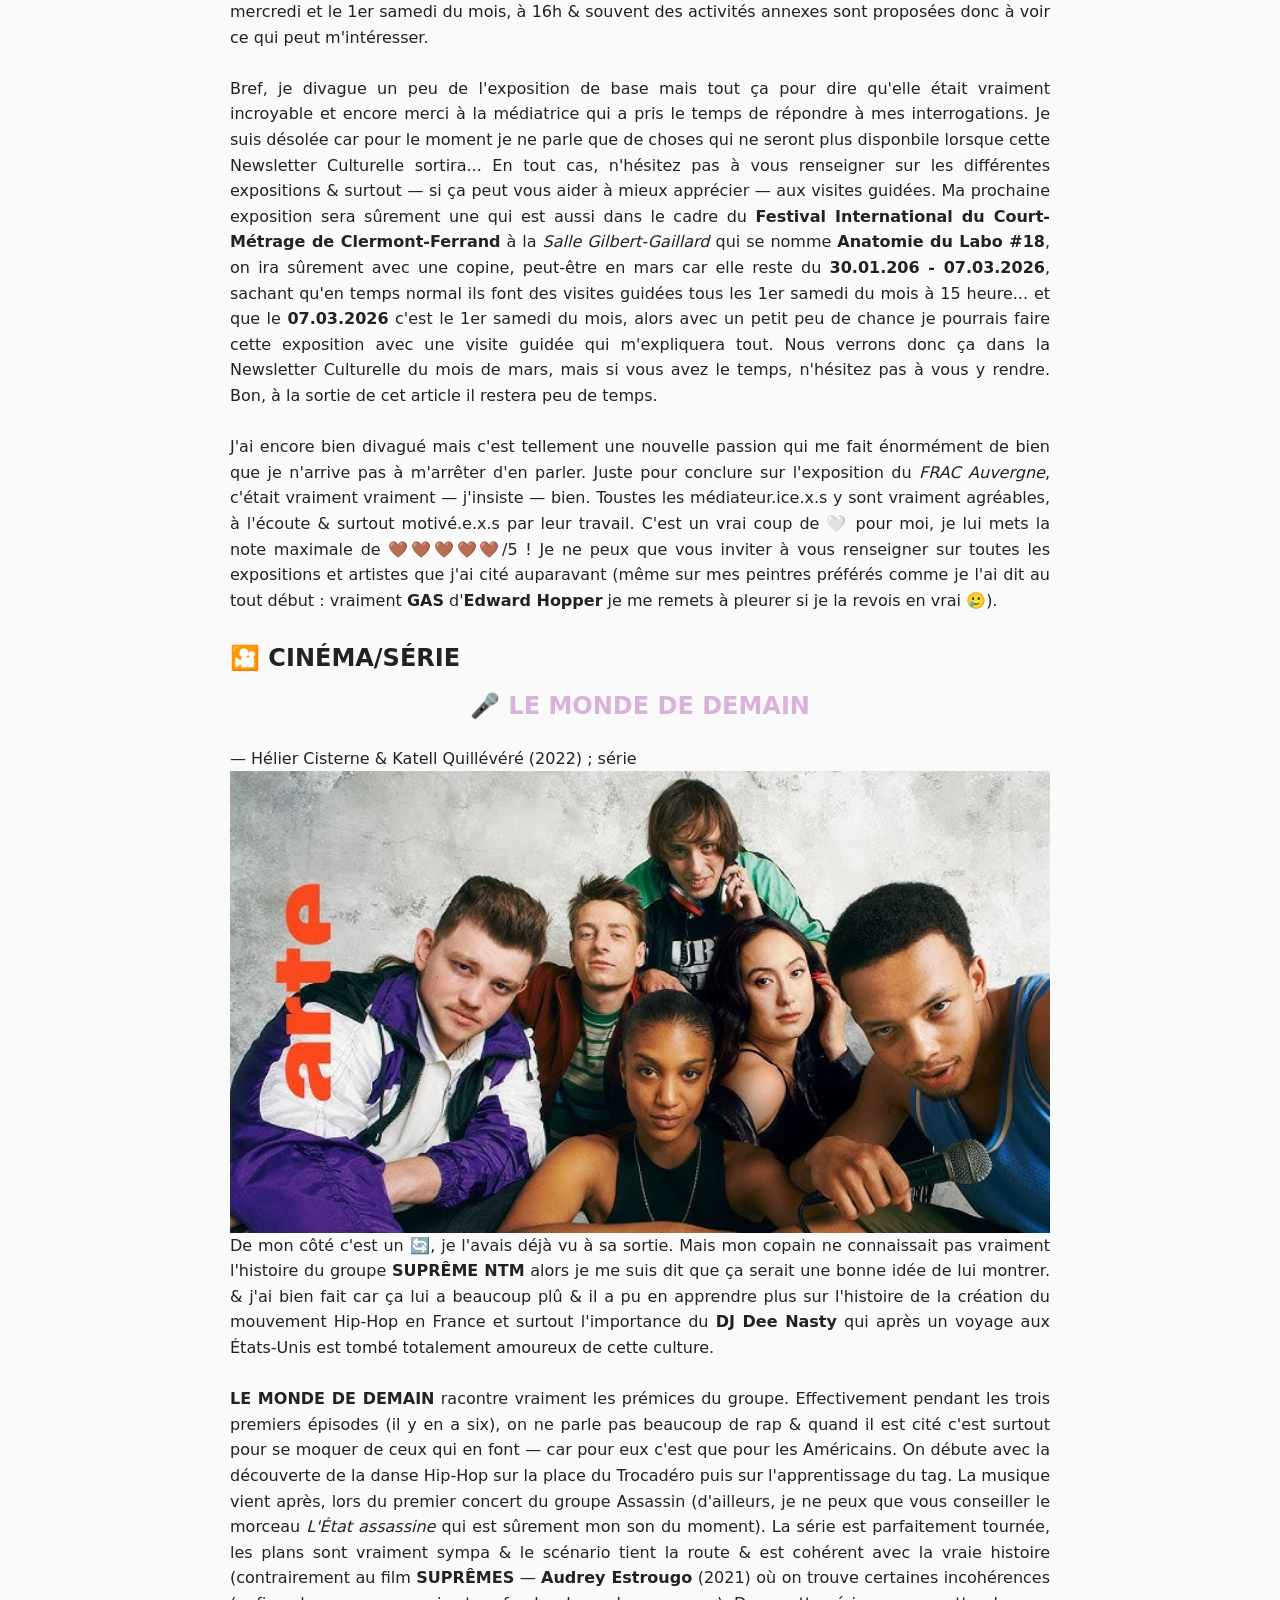
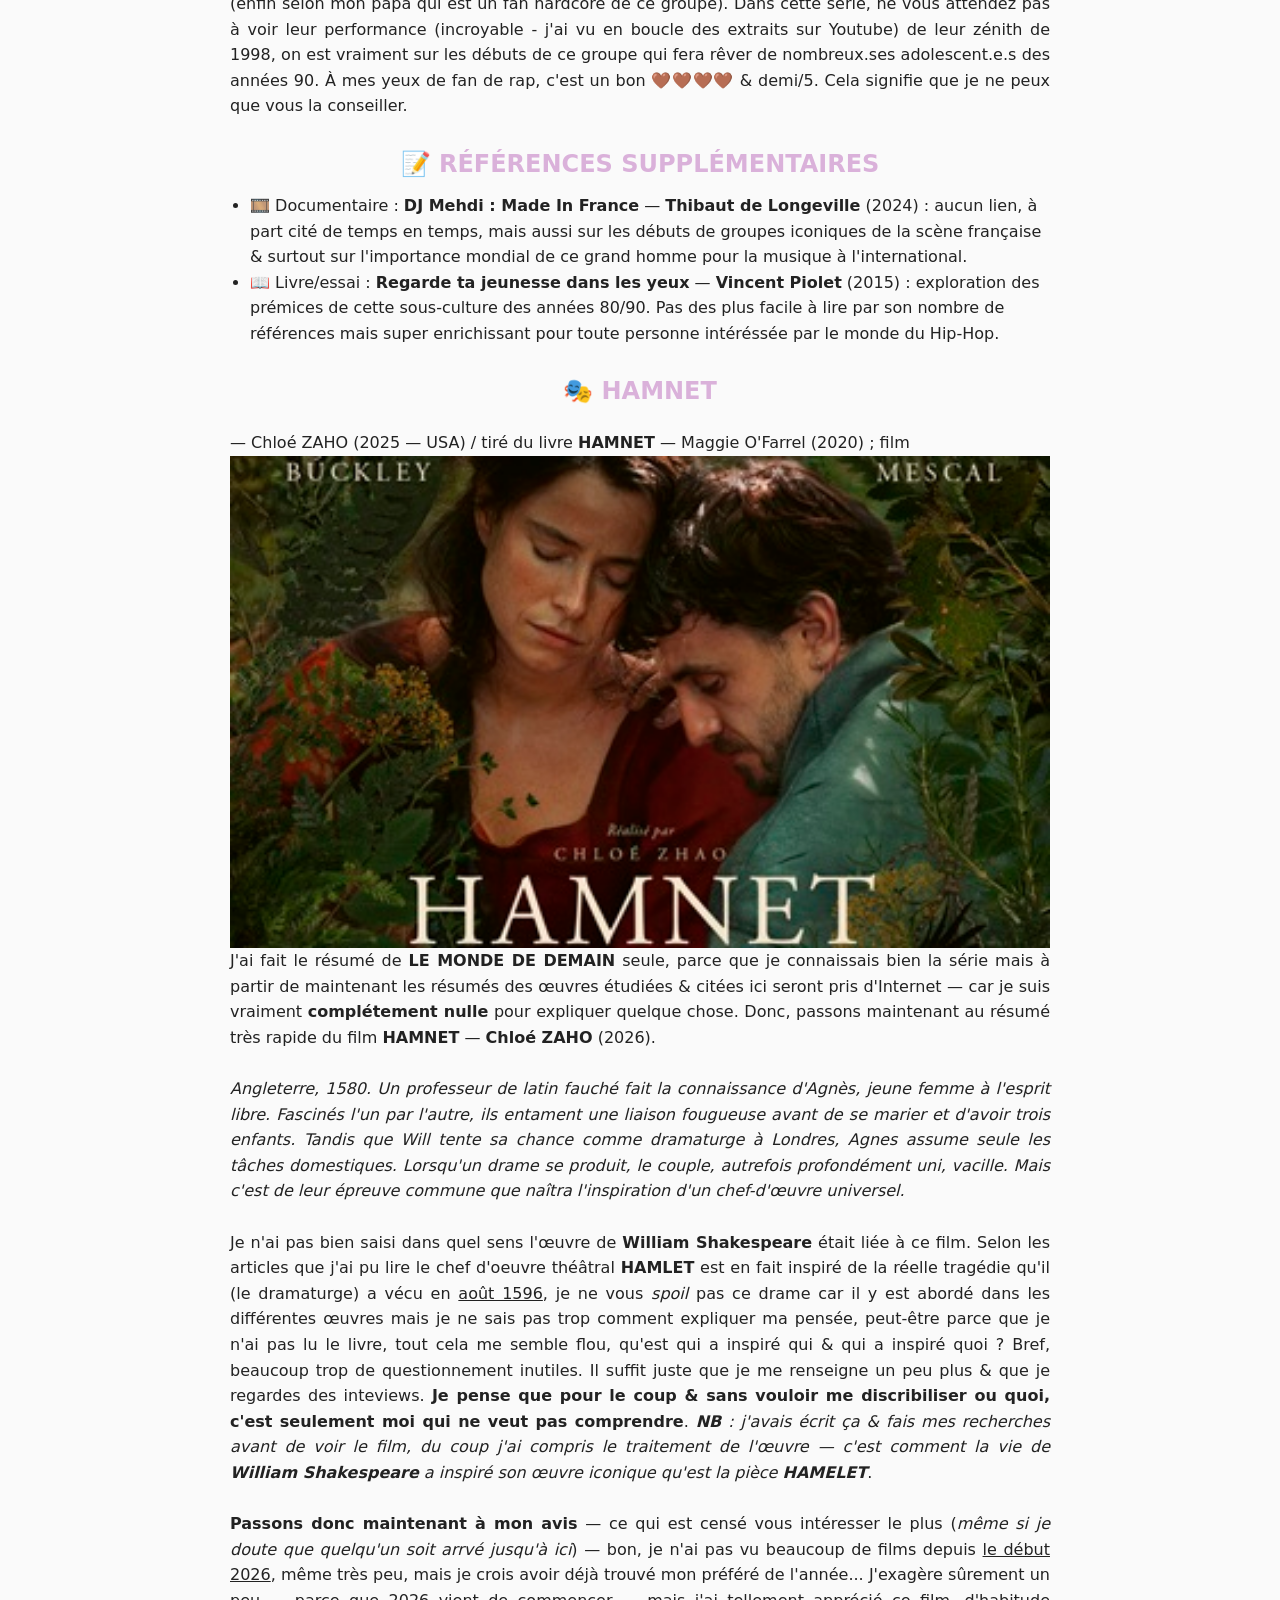
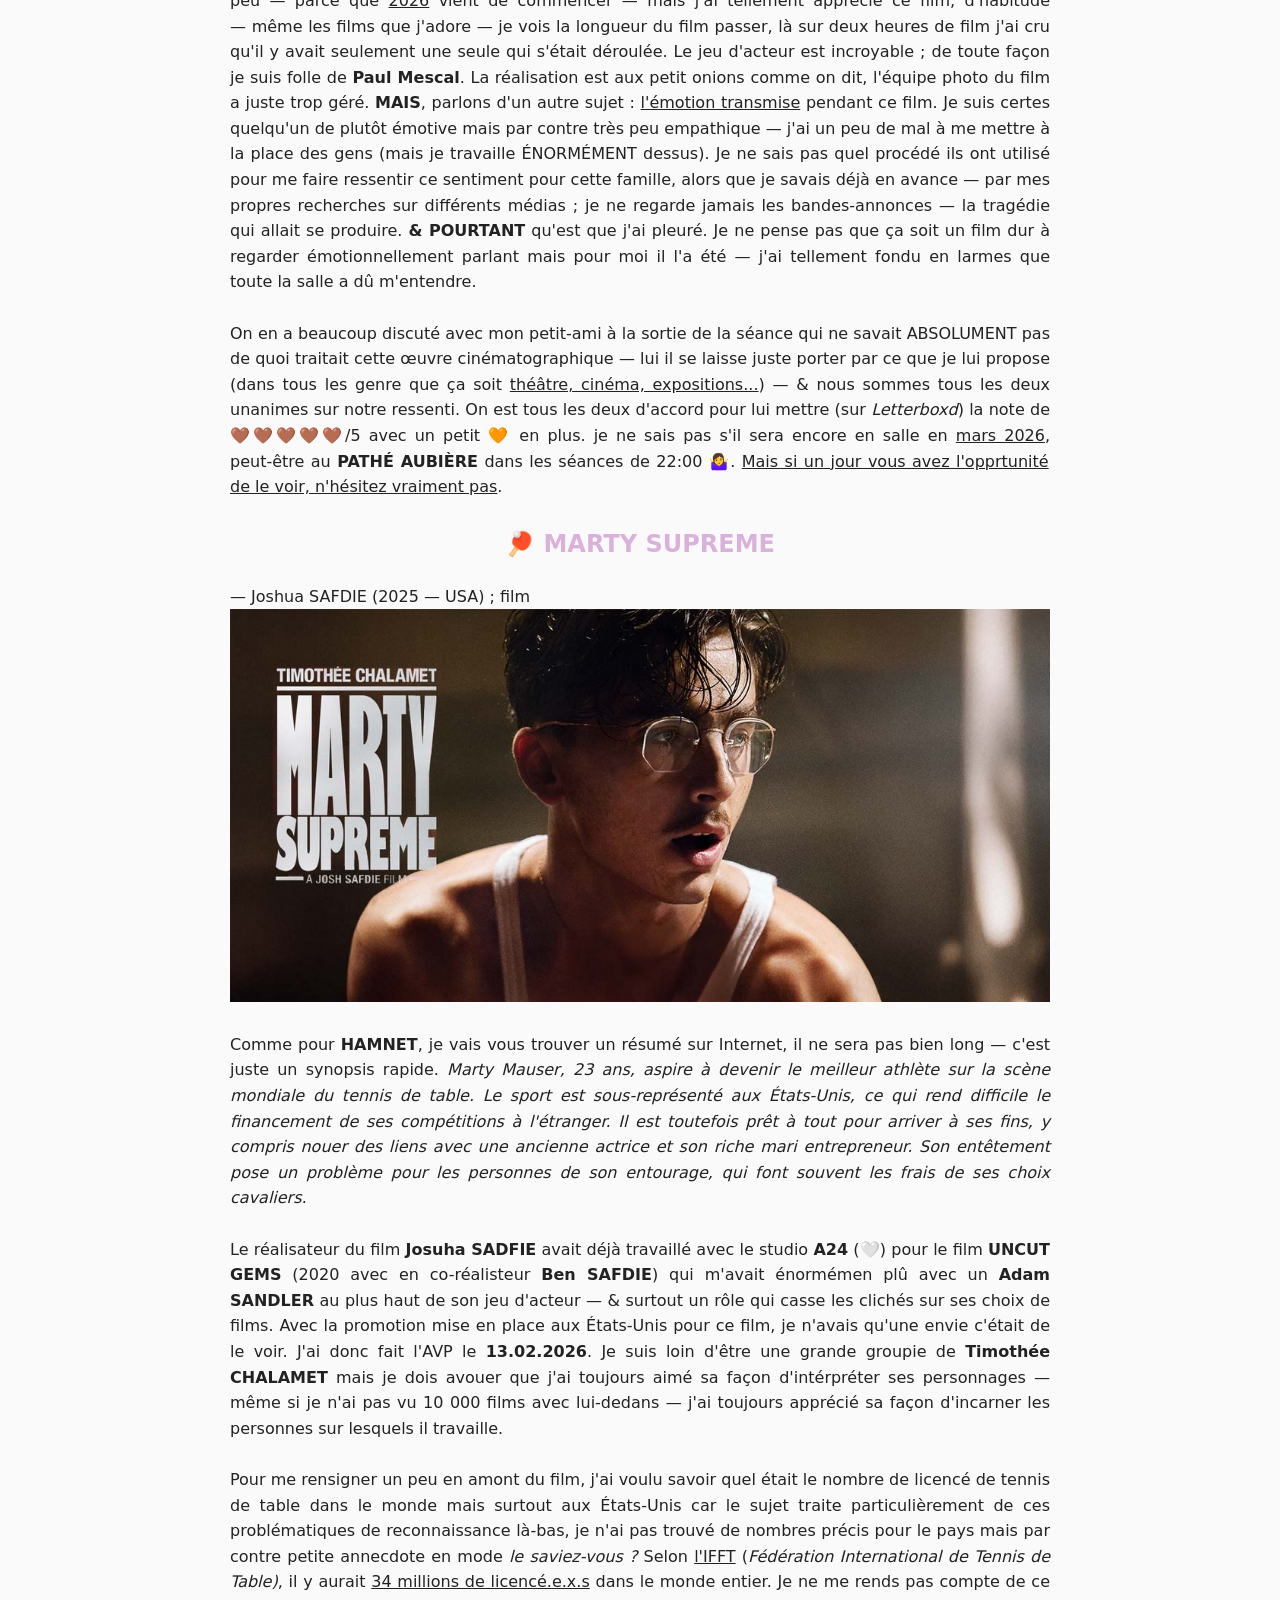
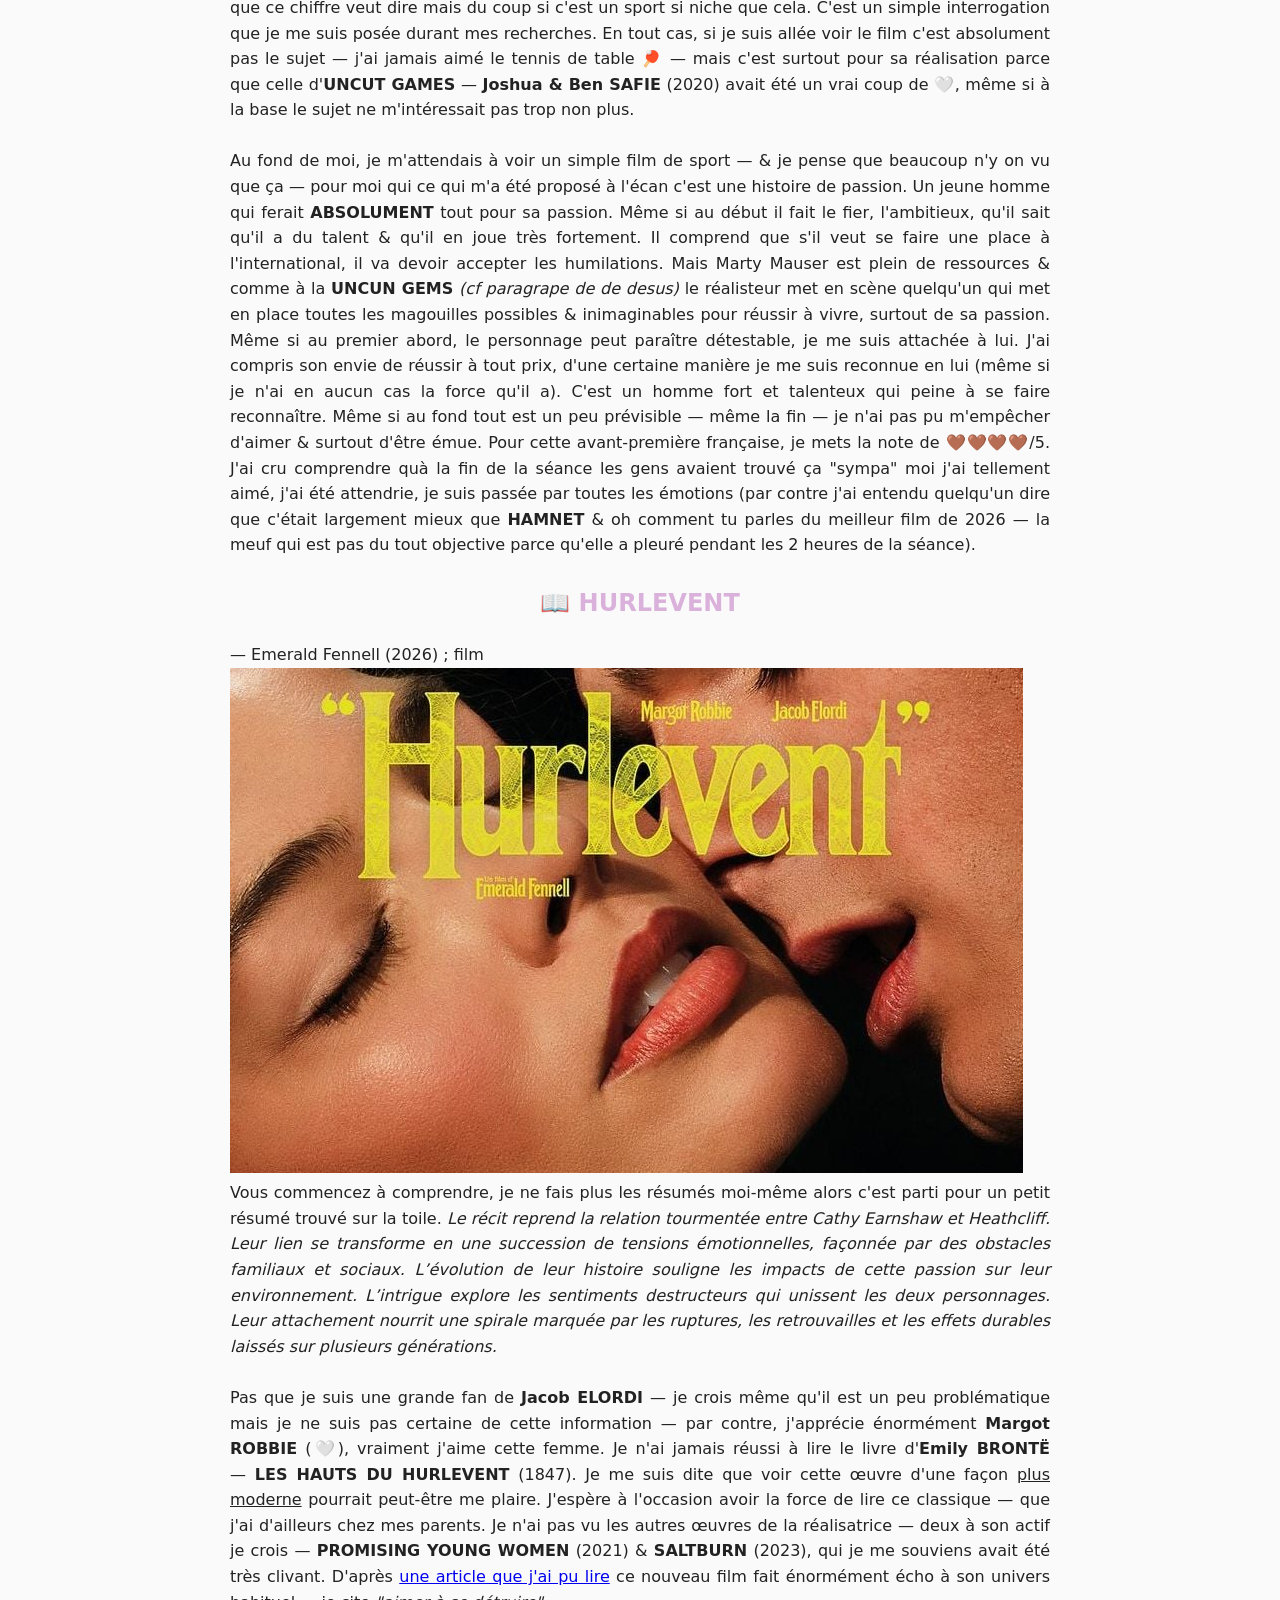
==== commit 4470869b: "add entries" ====
--- a/fevrier.html
+++ b/fevrier.html
@@ -42,23 +42,23 @@
       & parler de ce que j'aime — même si je n'ose pas toujours le faire hors Internet, c'est pourquoi j'ai décidé de créer mon compte Instagram <em>@maetalksabout</em> pour 
       pouvoir créer du contenu autour de la culture & des arts — deux choses essentielles dans ma vie & qui me permettent de tenir & de me lever tous les jours. Alors,
       encore un grand merci à celleux qui prendront le temps de consulter — même si ce n'est que partiellement cette <u>Newsletter Culturelle</u> (on va essayer de lui trouver un 
-      nom plus cool à l'avenir). <br>D'ailleurs, si vous souhaitez plutôt voir les choses que je consomme de façon moins lourde que ces gros pavés, je ne peux que vous inviter
+      nom plus cool à l'avenir). <br><br>D'ailleurs, si vous souhaitez plutôt voir les choses que je consomme de façon moins lourde que ces gros pavés, je ne peux que vous inviter
       à vous rendre sur un autre site web que j'ai créé : <a href="https://maebarreteau.github.io/decouvertes-culturelles/">DÉCOUVERTES CULTURELLES</a>, en gros, le principe c'est 
       de simples polaroïds avec des images & les informations principales à savoir (<u>titre, créateur, thème</u>). Il n'y a pas besoin de cliquer sur les images, cela ne vous mènera à 
       absolument rien — il n'y aucun texte. Tout est ici. De plus, je tente de le tenir à jour le plus souvent possible mais il est moins précis que cette <u>Newsletter Culturelle</u> car
-      j'écris sur ce site dès que je sors de quelque chose afin de donner mon avis à chaud. <br>Sinon — pour cette première introduction, promis les prochaines seront moins longues —
+      j'écris sur ce site dès que je sors de quelque chose afin de donner mon avis à chaud. <br><br>Sinon — pour cette première introduction, promis les prochaines seront moins longues —
       j'en profite pour faire ma publicité mais si vous voulez vous tenir au courant des événements/lieux cools, culturels & artistiques sur <strong>Clermont-Fd</strong> je vous 
       invite à consulter régulièrement <u>ma page Instagram</u> <em><a href="https://www.instagram.com/maetalksabout/">@maetalksabout</a></em> où je fais régulièrement des stories sur toutes les choses
       qui se passent dans ma ville de 🤍 (désolée pour mes Nantais 🔰). Sur ce compte, je fais aussi des publications où je vous conseille différentes choses — de vidéos YouTube à des cafés
       de bobo parisiens — mais surtout des publications où je me fixe des <strong>objectifs</strong> pour reprendre au max (s/o <strong>HJeune Crack</strong>) mes activités culturelles &
-      ludiques que j'ai delaissé pendant un certain temps. <br>Alors si vous voulez me suivre dans toutes ces aventures, je vous souhaite la bienvenue dans mon univers & surtout
+      ludiques que j'ai delaissé pendant un certain temps. <br><br>Alors si vous voulez me suivre dans toutes ces aventures, je vous souhaite la bienvenue dans mon univers & surtout
       j'espère pouvoir à l'avenir être assez à l'aise pour passer par différents canaux autre que l'écrit (<u>YouTube</u>, <u>Podcast</u> ou <u>toutes autres choses</u> mais là j'ai pas d'idées). 
       Aussi, je souhaite organiser différents événements mais je sais que ce n'est pas pour tout de suite... j'ai besoin de volontaires pour pouvoir les mettre en place, mais je rêve
       de créer <strong>un club de lecture</strong> & <strong>un ciné-club</strong> qui se passeraient dans mon appartement avec des discussions animées sur ce qu'on a pu voir/lire autour
       de différentes boissons & gourmandises ☕️ mais ça, je le sais, c'est pas prêt d'arriver. <br>Bon, j'arrête de parler — ou plutôt d'écrire — promis les introductions prochaines 
       seront BEAUCOUP moins longues. Ah oui juste je voulais préciser que je ne parle que de choses (surtout dans la catégorie <strong>🥳 ÉVÉNEMENTS</strong> auxquelles je me suis rendue — c'est pourquoi vous ne trouverez pas la soirée <strong>AFFECTION LONGUE DURÉE TOUT COURT #2</strong>).
       <u>Je vous souhaite une bonne lecture à toustes en vous souhaitant de belles découvertes culturelles</u> 🤎.
-      <br> <strong>Ah oui & avant de finir cette introduction inarrêtable, je voulais m'excuser pour les différentes fautes que ça soit orthographiques ou syntaxiques & aussi — je ne m'arrête jamais 
+      <br><br> <strong>Ah oui & avant de finir cette introduction inarrêtable, je voulais m'excuser pour les différentes fautes que ça soit orthographiques ou syntaxiques & aussi — je ne m'arrête jamais 
         de m'excuser — pour les différentes incohérences du style des fois je mets les dates en gras puis une autre fois en soulignée, je ne me souviens jamais des codes que je me suis fixée. & aussi pour le fait 
         que des fois le texte est juste sous les images & que des fois il y ai un espace... pour le coup je n'y suis pas pour grand chose.
       </strong>
@@ -94,8 +94,8 @@
       beaucoup trop les œuvres qui parlent de vacances, d'été & de ces moments de liberté (<strong>Aftersun</strong>, <strong>Été 85</strong> ou encore <strong>Falcon Lake</strong>,).
       Alors ce focus, cette année, sur le thèmes des vacances me ravit. Ça a été, pour moi, une séance exeptionnelle, j'ai aimé <strong>ABSOLUMENT</strong> tous les courts visionnés. 
       Même si par conviction personnelle & surtout politique, celle sur les croisières en paquebot m'a mise en colère — j'ai bien compris que le but de la réalisatrice était de dénoncer cet aspect du sur-tourisme.
-      <br> Mon gros coup de 🤍 a été pour <strong>RESORT</strong> de Emma Birka, une histoire "d'amour" entre un employé d'hôtel & une touriste en Tunisie. J'ai trouvé les plans magnifiques & surtout j'y ai vu une certaine poésie.
-      Selon moi, c'est vraiment une représentation des vacances, des découvertes & des rencontres imprévues. Pour moi c'est une note de 🤎🤎🤎🤎🤎/5 (donc le maximum). <br>
+      <br><br> Mon gros coup de 🤍 a été pour <strong>RESORT</strong> de Emma Birka, une histoire "d'amour" entre un employé d'hôtel & une touriste en Tunisie. J'ai trouvé les plans magnifiques & surtout j'y ai vu une certaine poésie.
+      Selon moi, c'est vraiment une représentation des vacances, des découvertes & des rencontres imprévues. Pour moi c'est une note de 🤎🤎🤎🤎🤎/5 (donc le maximum). <br><br>
       On s'est même fait un pettit plaisir à la fin de cette séance avec un moment <em>food</em>, je vous laisse aller voir juste <a href="#bavette">ici 🌯</a>.
     </p>
 
@@ -144,7 +144,7 @@
       de très intéressant de pouvoir voir à suivre différents types de cinéma en fonction des cultures du pays.<br> Mon coeur de 🤍 s'est porté sur un film de Corée Du Sud : <strong>BROKEN DAWN</strong>. 
       Même si ce n'était peut-être pas la réalisation la plus poussée techniquement parlant — mais vu ma connaissance dans le domaine de réalisation, je ne pense pas avoir grand chose à dire —
       j'ai <strong>ADORÉ</strong> l'histoire de cette pauvre dame qui a juste besoin de parler à quelqu'un. C'est touchant, beau, émouvant & il n'y aurait pas assez d'adjectifs pour décrire ce que 
-      j'ai pu ressentir en regardant ce court. Pour moi, c'est un bon 🤎🤎🤎🤎/5. <br>Je conseille vraiment cette séance du Festival qui m'a fait voyager et qui m'a énormément ému 
+      j'ai pu ressentir en regardant ce court. Pour moi, c'est un bon 🤎🤎🤎🤎/5. <br><br>Je conseille vraiment cette séance du Festival qui m'a fait voyager et qui m'a énormément ému 
       par toutes les histoires racontées. Puis, juste pour l'hilarant court de fin <strong>DISC</strong> qui m'a fait énormément rire mais qui m'a quand même fait dire "qu'est que je fous là ?".
       Bref, c'était juste trop bien.</p>
 
@@ -167,7 +167,7 @@
       n'était pas forcément joyeux. Le thème du dernier court-métrage <strong>WE WERE HERE</strong> me faisait un peu peur car le synopsis du site web annonçait
       une histoire sur les IA & les nouvelles technologies, quelque chose que je trouve souvent très mal-traité, moralisateur (<em>attention, je suis contre les IA dans le monde de l'art</em>) & 
       surtout fait par des personnes qui n'y connaissent pas grand-chose. Cependant, ce format un docu-fiction a été un réel plaisir à voir, c'était surtout hilarant. 
-      <br> Mon coup de 🤍 va à <strong>CASI SEPTIEMBRE</strong>, un film d'origine espagnol totalement queer qui raconte la rencontre de deux femmes en soirée, une qui habite à l'année dans un camping
+      <br><br> Mon coup de 🤍 va à <strong>CASI SEPTIEMBRE</strong>, un film d'origine espagnol totalement queer qui raconte la rencontre de deux femmes en soirée, une qui habite à l'année dans un camping
       & l'autre qui y passe seulement ses vacances. Cette rencontre qui ne pourra jamais mener à rien m'a énormément touchée. C'est un film qui aurait eu parfaitement sa place dans 
       le focus <strong>VACANCES</strong> tellement on ressent ce sentiment d'amour impossible & éphémère. Je lui mets clairement la note de 🤎🤎🤎🤎🤎/5. Je sais bien qu'à l'heure
       où vous lirez cette newsletter culturelle le Festival sera déjà passé, vous ne pourrez pas le voir en salle & je trouve ça bien dommage mais il est disponible sur <strong>ARTE</strong> (la plateforme du peuple si on me demande).
@@ -194,12 +194,12 @@
         un peu plus de discrétion. Mais ce n'est qu'un détail dans une moment quasiment parfait en tout point. Il n'y a qu'un seul court que je n'ai pas aimé, c'est le premier : <strong>UN COMBATTANT</strong>,
         je ne vais pas mentir, je n'au pas compris l'intérêt & ce qu'on voulait nous montrer. Si le but c'était simplement de montrer la pratique du karaté alors c'est réussi mais sinon je ne sais pas...
         j'ai vraiment eu du mal à comprendre l'intérêt. Je ne veux surtout pas critiquer le travail de l'équipe ayant travaillé sur ce court, je déteste descendre les œuvres que je n'apprécie pas. En plus, 
-        la réalisation était vraiment très bonne : une belle image & un effet de flou lors des combats qui marchait très bien. <br>J'aurai du mal à dire quel court a été mon favori, j'ai vraiment aimé la plupart d'entre eux. Au niveau 
+        la réalisation était vraiment très bonne : une belle image & un effet de flou lors des combats qui marchait très bien. <br><br>J'aurai du mal à dire quel court a été mon favori, j'ai vraiment aimé la plupart d'entre eux. Au niveau 
         des films d'animation je les ai tous trouvé excellement bien produits & réalisés alors que ce n'était jamais le même style de dessin ou de modélisation. Si je devais en choisir un, pas pour son histoire, mais pour l'originalité 
         de sa direction artistique je dirai <strong>ATOMIK TOUR</strong>, si j'ai bien compris c'était plus un trvail de marionnettiste que de dessin mais c'est ce qui a dû me plaire. 
         Je ne crois pas pouvoir élire un coup de 🤍 pour cette sélection, je les ai tous trouvé — globalement — intéressants, chouettes & prenants. Je n'ai même pas vu une seule fois 
         les 2 heures passer. D'ailleurs, petite anecdote personnelle le court <strong>ELITEN</strong> m'a beaucoup fait penser à moi & à ma façon de réflechir à la réussite. De plus, je me suis renseignée vis-à-vis du court <strong>IL EST UNE FOIS - BARBE BLEUE, LE QUÉBÉCOIS MAUDIT</strong>, il est issu d'une série
-        télévisée où de nombreux contes sont revisités donc si ça vous intéresse c'est disponible sur Canal+ : <a href="https://www.canalplus.com/jeunesse/il-est-une-fois/h/28983384_50001/saisons/">lien vers la série</a>. <br>Moi qui aime tout ce qui est visé pour la jeunesse (romans, bandes dessinées, films & séries d'animation), 
+        télévisée où de nombreux contes sont revisités donc si ça vous intéresse c'est disponible sur Canal+ : <a href="https://www.canalplus.com/jeunesse/il-est-une-fois/h/28983384_50001/saisons/">lien vers la série</a>. <br><br>Moi qui aime tout ce qui est visé pour la jeunesse (romans, bandes dessinées, films & séries d'animation), 
         je ne pouvais pas ne pas aimer ces découvertes cinématographiques. La séance KIDS 11+ est celle qui vise le public le plus agé au niveau de la jeunesse, je pense aller en voir d'autres pour encore plus jeunes. Par exemple, 
         celle pour les plus petits KIDS 3+ me tente énormément. Vous verrez à la suite de cette Newsletter Culturelle si j'ai franchi le cap ou non. En tout cas, pour cette séance je mets la note de 🤎🤎🤎🤎/5.</p>
  
@@ -221,9 +221,9 @@
     du tout à que ça soit aussi drôle, mais qu'est que j'ai rigolé — particulièrement devant <strong>DARK_NET</strong>, vraiment merci pour tout. C'était une séance incroyable avec des 
     propositions de mise en scène particulièrement ingénieuse, une photographie & une colorimétire de haute qualié pour absolument tous les films sélectionés. Il y a un seul court qui ne m'a pas convaincu c'est
     <strong>THE LAST FERRY FROM GRASS ISLAND</strong>, je n'ai pas trop compris l'histoire & avec mon copain nous n'avons pas du tout le même intérprétation (enfin personnellement j'en ai aucune, étant donné que je
-    n'ai rien capté). <br>J'ai eu du mal à choisir lequel était mon préfré, j'ai un gros coup de 🤍 pour le tension palpable dans <strong>AVEC L'HUMANITÉ QUI CONVIENT</strong>, j'ai trouvé que c'était une histoire
+    n'ai rien capté). <br><br>J'ai eu du mal à choisir lequel était mon préfré, j'ai un gros coup de 🤍 pour le tension palpable dans <strong>AVEC L'HUMANITÉ QUI CONVIENT</strong>, j'ai trouvé que c'était une histoire
     touchante, alarmante & qui doit être le quotidien/combat de beaucoup de personnes en situation de précarité. Cependant, comment ne pas citer <strong>GIFT</strong> dans mes 🤍 ??? J'ai tellement ri de ces personages
-    patéhtiques & surtout cette discussion dans la voiture qui est peut-être à mes yeux une des plus bien pensées & drôles que j'ai pu voir au cinéma. <br>Comme je l'ai dit un peu plus tôt, je ne m'attendais vraiment pas 
+    patéhtiques & surtout cette discussion dans la voiture qui est peut-être à mes yeux une des plus bien pensées & drôles que j'ai pu voir au cinéma. </br><br>Comme je l'ai dit un peu plus tôt, je ne m'attendais vraiment pas 
       à ça. Je pensais qu'on serait plus sur une séance somnbre & un peu angoissante — même si <strong>JUST A GUY</strong> traite d'un sujet difficile à aboder & qui par ses animations m'a réellement mis mal à l'aise (même si je sais que c'est complétement le but).
       Bref, tout ça pour dire que c'était une excellene surprise, que je ne peux que conseiller — essayez de trouver les films en streaming légal ou alors totalment illégal 😙 - & vraiment je ne peux que vous conseiller
       le dernier de la liste si vous aimez le cinéma chinois. Pour cette séance, je mets la fabuleuse note de 🤎🤎🤎🤎&demi/5 ! 
@@ -237,7 +237,7 @@
     je n'ai pas vu la <strong>KIDS 3+</strong> & au moment où je vous écrits ces mots je m'en veux encore car on devait aller voir la <strong>Séance Plan Rapproché</strong>, nous n'avons pas pu nous y rendre seulement parce que ne j'ai pas vu l'heure passée & que du coup nous étions
     beaucoup trop en retard pour y aller... Je n'ai pas pu faire tous les séances & de toute façon je ne crois pas que ça soit possible. J'essaie de n'avoir aucun regret, j'ai au moins vu celle que je voulais plus voir, la <strong>POLAR</strong> & qui ne m'a 
     pas du tout déçue. C'est la première fois que je participe aussi activement au Festival & cela a été très thérapeutique pour moi (d'habitue je me plains de ma maladie seulement sur <em>@maetalksabout</em> mais qui m'en empêche finalement). Non en vrai 
-    je ne vais pas m'étaler sur le sujet, juste pour vous dire que cette semaine a été un moment qui m'a fait du bien & qui a réussi à me faire sortir de chez moi — même si c'était seulement pour deux petites heures. <br> Merci à <strong>SAUVE QUI PEUT LE COURT-METRAGE</strong> qui
+    je ne vais pas m'étaler sur le sujet, juste pour vous dire que cette semaine a été un moment qui m'a fait du bien & qui a réussi à me faire sortir de chez moi — même si c'était seulement pour deux petites heures. <br><br> Merci à <strong>SAUVE QUI PEUT LE COURT-METRAGE</strong> qui
     organise depuis maintenant 48 ans (!!!) ce momen festif qui fait briller Clermont-Fd à l'international. J'ai appris de mes erreurs & maintenant je sais que pour les séances spéciales il me faudra avoir un livre dans mon sac pour attendre deux 
     heures dans la file d'attente — et tellement les séances ont été un plaisir incommensurables, je me sens prête à le faire (enfin ça dépendra encore de mon état de santé, cette année même une heure d'attente debout ce n'était pas simple). Je veux remercier
     toutes les personnes qui ont permis à ce Festival d'avoir lieu & surtout un grand merci aux bénévoles 🤍 qui ont toujours fait un travail incroyable avec le sourire malgré quelques petits désagréments. <strong>Je n'en retiens que du positif de cette édition 2026 🤎🤎🤎🤎🤎.</strong>
@@ -262,42 +262,40 @@
       sinon je suis aussi été au <em>FRAC Auvergne</em> voir l'exposition <strong>Habiter le chaos — Joahnna MIRABEL</strong>, celle-ci je l'ai vu trois fois (une fois seule, une fois avec mon copain & l'autre fois en visite-guidée). Ça a réellement été des expériences très enrichissantes. 
       J'ai appris plein de nouvelles choses, de nouvelles références & surtout ça m'a donné encore plus envie de m'intéresser à l'art dans sa globalité (moi qui n'aime de base que <strong>Edward Hopper</strong>, <strong>Basquiat</strong> ou encore <strong>Keith Haring</strong>). 
       Je me suis découverte une vraie passion pour les visites guidées, j'aime qu'on m'explique ce que je n'arrive pas toujours à percevoir & puis j'aime les petits groupes où on peut échanger avec les autres & la personne
-      en charge de la médiation. <br>Ainsi, je me suis rendue un samedi à 15 heures, en compagnie de mon copain où on a croisé une copine au <em>FRAC Auvergne</em> voir la mini-exposition en lien avec <strong>le Festival International du Court-Métrage de Clermont-Ferrand</strong>.
+      en charge de la médiation. <br><br>Ainsi, je me suis rendue un samedi à 15 heures, en compagnie de mon copain où on a croisé une copine au <em>FRAC Auvergne</em> voir la mini-exposition en lien avec <strong>le Festival International du Court-Métrage de Clermont-Ferrand</strong>.
       Cette exposition était vraiment éphemère, elle n'a été visible seulement du <strong>29.01.2026 au 08.02.2026</strong>. Le pire — j'extrapole — c'est que c'est la dernière exposition du lieu avant son déménagement à <em>l'ancienne École des Beaux-Arts</em> qui ne réouvrira pas avant le printemps 2026. 
       Je suis dégoûtée en grande partie parce que j'ai l'impression de ne pas avoir assez profité de ce lieu d'art & je regrette sincèrement de ne pas m'y être intéresséee plutôt où j'aurais essayé de voir toutes les expositions pour découvrir de nouveaux artistes contemporains.
-      Bref, ce n'est pas grave, je me rattraperai lors de l'ouverture du nouvel espace. <br>En tout cas, nous sommes ici pour parler de l'exposition <strong>LE RÈGNE DES IMAGES</strong>, un exposition qui mélangeait des peintures, des photographies & évidemment des courts-métrages en lien 
+      Bref, ce n'est pas grave, je me rattraperai lors de l'ouverture du nouvel espace. <br><br>En tout cas, nous sommes ici pour parler de l'exposition <strong>LE RÈGNE DES IMAGES</strong>, un exposition qui mélangeait des peintures, des photographies & évidemment des courts-métrages en lien 
       avec les œuvres exposées. Selon <a href="https://fracauvergne.fr">le site du FRAC Auvergne</a>, cette exposition interrogeait la place de l'image dans la violence & le pouvoir. Moi, j'y ai vu plutôt une exposition sur les régimes totalitaires — qui finalement est bien décrite par la présentation du site Internet. 
       La visité a duré une trentaine de minutes avec une excellente médiatrice qui a pris le temps de nous expliquer chaque œuvres & le résumé de la réalisation de chaque court-métrage et du lien avec les œuvres qui étaient pour la plupart dans la collection de l'institution. 
       Il y avait dans cette exposition cinq œuvres et trois courts-métrages. J'ai aimé chaque œuvre — peut-être moins celle de l'artiste <strong>YAN Pei-Ming</strong> nommée <strong>L'HOMME LE PLUS PUISSANT</strong> qui rentre dans un ensmble de portrait dans un énorme format sur son père. 
       La médiatrice a fait un rapprochement au régime dictatorial de Mao Zedong (par principe politique je ne vais pas mettre son nom en gras) mais j'ai pas réussi à y voir une connexion. C'est pourquoi j'ai moins accrochée à celle-ci — qui cependant par sa dimension reste très impressionnane & par la proposition artistique.
       En revanche, j'ai eu un coup de 🤍 pour la photographie complétement mise en scène de <strong>Éric BAUDELAIRE</strong> nommée <strong>The Dreadful Details</strong>. Le travail monstre de théatralisation a dû être très prenant & vraiment j'ai trouvé cette œuvre sur la guerre en Irak (2003 — 2011) vraiment
-      prenante. Nous nous sommes pas arrêtés voir les courts-métrages car même si les sujets semblaient intéressants, les procédés de réalisation expliqués par la médiatrice ne nous a pas vraiment convaincu & nous a pas donné envie de les voir. <br>
+      prenante. Nous nous sommes pas arrêtés voir les courts-métrages car même si les sujets semblaient intéressants, les procédés de réalisation expliqués par la médiatrice ne nous a pas vraiment convaincu & nous a pas donné envie de les voir. <br><br>
       Réel coup de 🤍 pour ce moment d'art contemporain, je vais essayer de me renseigner sur ces différents artistes & la prochaine fois que j'irai à une visite guidée, je ferai comme une dame, je prendrai un petit carnet où je pourrais noter mes impressions & surtout
       les références citées durant ce guidage. J'ai vraiment hâte de la nouvelle exposition à <em>l'Hôtel Fontfreyde</em> qui se nommera <strong>Néo-Analog : une seconde vie pour l’analogique</strong> et qui débutera le <strong>24.02.2026</strong>, selon la médatrice de l'exposition sur <strong>Willy RONIS</strong>, ça sera une 
       exposition assez différentes des autres mélangeant photograpies & arts plastiques. Je ne sais pas à quoi m'attendre mais je pense faire une visite seule puis une guidée : pour chaque exposition, une visite commentée gratuite est organisée le 1er mercredi et le 1er samedi du mois, à 16h & souvent des activités annexes sont proposées
-      donc à voir ce qui peut m'intéresser. <br>Bref, je divague un peu de l'exposition de base mais tout ça pour dire qu'elle était vraiment incroyable et encore merci à la médiatrice qui a pris le temps de répondre à mes interrogations. Je suis désolée car pour le moment je ne parle que 
+      donc à voir ce qui peut m'intéresser. <br><br>Bref, je divague un peu de l'exposition de base mais tout ça pour dire qu'elle était vraiment incroyable et encore merci à la médiatrice qui a pris le temps de répondre à mes interrogations. Je suis désolée car pour le moment je ne parle que 
       de choses qui ne seront plus disponbile lorsque cette Newsletter Culturelle sortira... En tout cas, n'hésitez pas à vous renseigner sur les différentes expositions & surtout — si ça peut vous aider à mieux apprécier — aux visites guidées. Ma prochaine exposition sera sûrement une qui est aussi dans le 
       cadre du <strong>Festival International du Court-Métrage de Clermont-Ferrand</strong> à la <em>Salle Gilbert-Gaillard</em> qui se nomme <strong>Anatomie du Labo #18</strong>, on ira sûrement avec une copine, peut-être en mars car elle reste du <strong>30.01.206 - 07.03.2026</strong>, sachant qu'en temps normal ils 
       font des visites guidées tous les 1er samedi du mois à 15 heure... et que le <strong>07.03.2026</strong> c'est le 1er samedi du mois, alors avec un petit peu de chance je pourrais faire cette exposition avec une visite guidée 
-      qui m'expliquera tout. Nous verrons donc ça dans la Newsletter Culturelle du mois de mars, mais si vous avez le temps, n'hésitez pas à vous y rendre. Bon, à la sortie de cet article il restera peu de temps. <br>J'ai encore bien divagué mais c'est tellement une nouvelle passion qui me fait énormément de bien que 
+      qui m'expliquera tout. Nous verrons donc ça dans la Newsletter Culturelle du mois de mars, mais si vous avez le temps, n'hésitez pas à vous y rendre. Bon, à la sortie de cet article il restera peu de temps. <br><br>J'ai encore bien divagué mais c'est tellement une nouvelle passion qui me fait énormément de bien que 
       je n'arrive pas à m'arrêter d'en parler. Juste pour conclure sur l'exposition du <em>FRAC Auvergne</em>, c'était vraiment vraiment — j'insiste — bien. Toustes les médiateur.ice.x.s y sont vraiment agréables, à l'écoute & surtout motivé.e.x.s par leur travail. C'est un vrai coup de 🤍 pour moi, je lui mets la note maximale de 🤎🤎🤎🤎🤎/5 !
       Je ne peux que vous inviter à vous renseigner sur toutes les expositions et artistes que j'ai cité auparavant (même sur mes peintres préférés comme je l'ai dit au tout début : vraiment <strong>GAS</strong> d'<strong>Edward Hopper</strong> je me remets à pleurer si je la revois en vrai 🥲). 
     </p>
 <br>
   
 
-    <h2>🎦 CINÉMA / SÉRIE </h2>
-
-   
-
-    <h1 class="categorie">🎤 LE MONDE DE DEMAIN</h1> <p>— Hélier Cisterne & Katell Quillévéré (2022)</p>
+    <h2>🎦 CINÉMA/SÉRIE </h2>
+
+    <h1 class="categorie">🎤 LE MONDE DE DEMAIN</h1> <p>— Hélier Cisterne & Katell Quillévéré (2022) ; série</p>
     <img class="ntm" src="./images/ntm.jpg">
 
   <p class="description">De mon côté c'est un 🔄, je l'avais déjà vu à sa sortie. Mais mon copain ne connaissait pas vraiment
     l'histoire du groupe <strong>SUPRÊME NTM</strong> alors je me suis dit que ça serait une bonne idée de lui montrer. 
     & j'ai bien fait car ça lui a beaucoup plû & il a pu en apprendre plus sur l'histoire de la création du mouvement Hip-Hop en France
   et surtout l'importance du <strong>DJ Dee Nasty</strong> qui après un voyage aux États-Unis est tombé totalement amoureux de cette culture.
-<br><strong>LE MONDE DE DEMAIN</strong> racontre vraiment les prémices du groupe. Effectivement pendant les trois premiers épisodes (il y en a six),
+<br><br><strong>LE MONDE DE DEMAIN</strong> racontre vraiment les prémices du groupe. Effectivement pendant les trois premiers épisodes (il y en a six),
 on ne parle pas beaucoup de rap & quand il est cité c'est surtout pour se moquer de ceux qui en font — car pour eux c'est que pour les Américains. 
 On débute avec la découverte de la danse Hip-Hop sur la place du Trocadéro puis sur l'apprentissage du tag. La musique vient après, lors du premier concert
 du groupe <stron>Assassin</stron> (d'ailleurs, je ne peux que vous conseiller le morceau <em>L'État assassine</em> qui est sûrement mon son du moment).
@@ -316,47 +314,53 @@
 
 <br>
 
-<h1 class="categorie">🎭 HAMNET</h1> <p>— Chloé ZAHO (2025 — USA) / tiré du livre <strong>HAMNET</strong> — Maggie O'Farrel (2020)</p>
+<h1 class="categorie">🎭 HAMNET</h1> <p>— Chloé ZAHO (2025 — USA) / tiré du livre <strong>HAMNET</strong> — Maggie O'Farrel (2020) ; film </p>
 <img class="hamnet" src="./images/hamnet.jpg">
 <p class="description">J'ai fait le résumé de <strong>LE MONDE DE DEMAIN</strong> seule, parce que je connaissais bien la série mais à partir 
   de maintenant les résumés des œuvres étudiées & citées ici seront pris d'Internet — car je suis vraiment <strong>complétement nulle</strong> pour expliquer quelque chose. 
-  Donc, passons maintenant au résumé très rapide du film <strong>HAMNET</strong> — <strong>Chloé ZAHO</strong> (2026). <br><em>Angleterre, 1580. Un professeur de latin fauché fait la connaissance d'Agnès, jeune femme à l'esprit libre. Fascinés l'un par l'autre, ils entament une liaison fougueuse avant de se marier et d'avoir trois enfants. Tandis que Will tente sa chance comme dramaturge à Londres, Agnes assume seule les tâches domestiques. Lorsqu'un drame se produit, le couple, autrefois profondément uni, vacille. 
-  Mais c'est de leur épreuve commune que naîtra l'inspiration d'un chef-d'œuvre universel.</em><br>Je n'ai pas bien saisi dans quel sens l'œuvre de <strong>William Shakespeare</strong> était liée à ce film.
+  Donc, passons maintenant au résumé très rapide du film <strong>HAMNET</strong> — <strong>Chloé ZAHO</strong> (2026). <br><br><em>Angleterre, 1580. Un professeur de latin fauché fait la connaissance d'Agnès, jeune femme à l'esprit libre. Fascinés l'un par l'autre, ils entament une liaison fougueuse avant de se marier et d'avoir trois enfants. Tandis que Will tente sa chance comme dramaturge à Londres, Agnes assume seule les tâches domestiques. Lorsqu'un drame se produit, le couple, autrefois profondément uni, vacille. 
+  Mais c'est de leur épreuve commune que naîtra l'inspiration d'un chef-d'œuvre universel.</em><br><br>Je n'ai pas bien saisi dans quel sens l'œuvre de <strong>William Shakespeare</strong> était liée à ce film.
   Selon les articles que j'ai pu lire le chef d'oeuvre théâtral <strong>HAMLET</strong> est en fait inspiré de la réelle tragédie qu'il (le dramaturge) a vécu en <u>août 1596</u>, je ne vous <em>spoil</em> pas ce drame car il y est abordé dans les différentes 
   œuvres mais je ne sais pas trop comment expliquer ma pensée, peut-être parce que je n'ai pas lu le livre, tout cela me semble flou, qu'est qui a inspiré qui & qui a inspiré quoi ? Bref, beaucoup trop de questionnement inutiles. Il suffit juste que je me renseigne un 
   peu plus & que je regardes des inteviews. <strong>Je pense que pour le coup & sans vouloir me discribiliser ou quoi, c'est seulement moi qui ne veut pas comprendre</strong>. <em><strong>NB</strong> : j'avais écrit ça & fais mes recherches avant de voir le film, 
   du coup j'ai compris le traitement de l'œuvre — c'est comment la vie de <strong>William Shakespeare</strong> a inspiré son œuvre iconique qu'est la pièce <strong>HAMELET</strong></em>.
-  <br><strong>Passons donc maintenant à mon avis</strong> — ce qui est censé vous intéresser le plus (<em>même si je doute que quelqu'un soit arrvé jusqu'à ici</em>) — bon, je n'ai pas vu beaucoup de films depuis <u>le début 2026</u>, même très peu, mais je crois avoir déjà trouvé mon préféré de l'année... 
+  <br><br><strong>Passons donc maintenant à mon avis</strong> — ce qui est censé vous intéresser le plus (<em>même si je doute que quelqu'un soit arrvé jusqu'à ici</em>) — bon, je n'ai pas vu beaucoup de films depuis <u>le début 2026</u>, même très peu, mais je crois avoir déjà trouvé mon préféré de l'année... 
   J'exagère sûrement un peu — parce que <u>2026</u> vient de commencer — mais j'ai tellement apprécié ce film, d'habitude — même les films que j'adore — je vois la longueur du film passer, là sur 
   deux heures de film j'ai cru qu'il y avait seulement une seule qui s'était déroulée. Le jeu d'acteur est incroyable ; de toute façon je suis folle de <strong>Paul Mescal</strong>. La réalisation est aux petit onions comme on dit, l'équipe 
   photo du film a juste trop géré. <strong>MAIS</strong>, parlons d'un autre sujet : <u>l'émotion transmise</u> pendant ce film. Je suis certes quelqu'un de plutôt émotive mais par contre très peu empathique — j'ai un peu de mal à me mettre à la place des gens (mais je travaille ÉNORMÉMENT dessus). 
   Je ne sais pas quel procédé ils ont utilisé pour me faire ressentir ce sentiment pour cette famille, alors que je savais déjà en avance — par mes propres recherches sur différents médias ; je ne regarde jamais les bandes-annonces — la tragédie qui allait se produire. <strong>& POURTANT</strong> qu'est que j'ai pleuré. 
-  Je ne pense pas que ça soit un film dur à regarder émotionnellement parlant mais pour moi il l'a été — j'ai tellement fondu en larmes que toute la salle a dû m'entendre. <br>On en a beaucoup discuté avec mon petit-ami à la sortie de la séance qui ne savait ABSOLUMENT pas de quoi traitait cette œuvre cinématographique — lui 
+  Je ne pense pas que ça soit un film dur à regarder émotionnellement parlant mais pour moi il l'a été — j'ai tellement fondu en larmes que toute la salle a dû m'entendre. <br><br>On en a beaucoup discuté avec mon petit-ami à la sortie de la séance qui ne savait ABSOLUMENT pas de quoi traitait cette œuvre cinématographique — lui 
   il se laisse juste porter par ce que je lui propose (dans tous les genre que ça soit <u>théâtre, cinéma, expositions...</u>) — & nous sommes tous les deux unanimes sur notre ressenti. On est tous les deux d'accord pour lui mettre (sur <em>Letterboxd</em>) la note de 🤎🤎🤎🤎🤎/5 avec un petit 🧡 en plus. je ne sais pas s'il sera 
   encore en salle en <u>mars 2026</u>, peut-être au <strong>PATHÉ AUBIÈRE</strong> dans les séances de 22:00 🤷‍♀️. <u>Mais si un jour vous avez l'opprtunité de le voir, 
   n'hésitez vraiment pas</u>. 
   </p>
 <br>
-<h1 class="categorie">🏓 MARTY SUPREME</h1> <p>— Joshua SAFDIE (2025 — USA)</p>
+<h1 class="categorie">🏓 MARTY SUPREME</h1> <p>— Joshua SAFDIE (2025 — USA) ; film</p>
 <img class="marty" src="./images/marty.jpg">
 <p class="description">Comme pour <strong>HAMNET</strong>, je vais vous trouver un résumé sur Internet, il ne sera pas bien long — c'est juste un synopsis rapide. <em>Marty Mauser, 23 ans, aspire à devenir le meilleur athlète sur la scène mondiale du tennis de table. 
   Le sport est sous-représenté aux États-Unis, ce qui rend difficile le financement de ses compétitions à l'étranger. Il est toutefois prêt à tout pour arriver à ses fins, y compris nouer des liens avec une ancienne actrice et son riche mari entrepreneur. Son entêtement pose un problème pour les personnes de son entourage, 
-  qui font souvent les frais de ses choix cavaliers.</em><br> Le réalisateur du film <strong>Josuha SADFIE</strong> avait déjà travaillé avec le studio <strong>A24</strong> (🤍) pour le film <strong>UNCUT GEMS</strong> (2020 avec en co-réalisteur <strong>Ben SAFDIE</strong>) qui m'avait énormémen plû avec un <strong>Adam SANDLER</strong> au 
+  qui font souvent les frais de ses choix cavaliers.</em><br><br> Le réalisateur du film <strong>Josuha SADFIE</strong> avait déjà travaillé avec le studio <strong>A24</strong> (🤍) pour le film <strong>UNCUT GEMS</strong> (2020 avec en co-réalisteur <strong>Ben SAFDIE</strong>) qui m'avait énormémen plû avec un <strong>Adam SANDLER</strong> au 
   plus haut de son jeu d'acteur — & surtout un rôle qui casse les clichés sur ses choix de films. Avec la promotion mise en place aux États-Unis pour ce film, je n'avais qu'une 
   envie c'était de le voir. J'ai donc fait l'AVP le <strong>13.02.2026</strong>. Je suis loin d'être une grande groupie de <strong>Timothée CHALAMET</strong> mais je dois avouer que j'ai toujours
-  aimé sa façon d'intérpréter ses personnages — même si je n'ai pas vu 10 000 films avec lui-dedans — j'ai toujours apprécié sa façon d'incarner les personnes sur lesquels il travaille. <br>
-  Pour me rensigner un peu en amont du film, j'ai voulu savoir quel était le nombre de licencé de tennis de table dans le mais surtout aux États-Unis car le sujet traite particulièrement de ces problématiques
+  aimé sa façon d'intérpréter ses personnages — même si je n'ai pas vu 10 000 films avec lui-dedans — j'ai toujours apprécié sa façon d'incarner les personnes sur lesquels il travaille. <br><br>
+  Pour me rensigner un peu en amont du film, j'ai voulu savoir quel était le nombre de licencé de tennis de table dans le monde mais surtout aux États-Unis car le sujet traite particulièrement de ces problématiques
   de reconnaissance là-bas, je n'ai pas trouvé de nombres précis pour le pays mais par contre petite annecdote en mode <em>le saviez-vous ?</em> Selon <u>l'IFFT</u> (<em>Fédération International de Tennis de Table)</em>, il y aurait 
   <u>34 millions de licencé.e.x.s</u> dans le monde entier. Je ne me rends pas compte de ce que ce chiffre veut dire mais du coup <stron>si c'est un sport si niche que cela</stron>. C'est un simple interrogation que je me suis posée 
   durant mes recherches. En tout cas, si je suis allée voir le film c'est absolument pas le sujet — j'ai jamais aimé le tennis de table 🏓 — mais c'est surtout pour sa réalisation parce que 
-celle d'<strong>UNCUT GAMES</strong> avait été un vrai coup de 🤍, même si à la base le sujet ne m'intéressait pas trop non plus. 
-  <br> DONNER NOTRE AVIS </p>
-<br>
-<h1 class="categorie">📖 HURLEVENT</h1> <p>— Emerald Fennell (2026)</p>
+celle d'<strong>UNCUT GAMES</strong> — <strong>Joshua & Ben SAFIE</strong> (2020) avait été un vrai coup de 🤍, même si à la base le sujet ne m'intéressait pas trop non plus. 
+  <br><br>Au fond de moi, je m'attendais à voir un simple film de sport — & je pense que beaucoup n'y on vu que ça — pour moi qui ce qui m'a été proposé à l'écan c'est une histoire de passion. Un jeune homme qui ferait <strong>ABSOLUMENT</strong> tout 
+pour sa passion. Même si au début il fait le fier, l'ambitieux, qu'il sait qu'il a du talent & qu'il en joue très fortement. Il comprend que s'il veut se faire une place à l'international, il va devoir accepter les humilations. Mais Marty Mauser est plein de ressources 
+& comme à la <strong>UNCUN GEMS</strong> <em>(cf paragrape de de desus)</em> le réalisteur met en scène quelqu'un qui met en place toutes les magouilles possibles & inimaginables pour réussir à vivre, surtout de sa passion. Même si au premier abord, 
+le personnage peut paraître détestable, je me suis attachée à lui. J'ai compris son envie de réussir à tout prix, d'une certaine manière je me suis reconnue en lui (même si je n'ai en aucun cas la force qu'il a). C'est un homme fort et talenteux qui peine à 
+se faire reconnaître. Même si au fond tout est un peu prévisible — même la fin — je n'ai pas pu m'empêcher d'aimer & surtout d'être émue. Pour cette avant-première française, je mets la note de 🤎🤎🤎🤎/5. J'ai cru comprendre quà la fin de la séance les gens avaient trouvé 
+ça "sympa" moi j'ai tellement aimé, j'ai été attendrie, je suis passée par toutes les émotions (par contre j'ai entendu quelqu'un dire que c'était largement mieux que <strong>HAMNET</strong> & oh comment tu parles du meilleur film de 2026 — la meuf qui est pas du tout objective 
+parce qu'elle a pleuré pendant les 2 heures de la séance).</p>
+<br>
+<h1 class="categorie">📖 HURLEVENT</h1> <p>— Emerald Fennell (2026) ; film</p>
 <img class="hurlevent" src="./images/hurlevant2.jpeg">
 <p class="description">Vous commencez à comprendre, je ne fais plus les résumés moi-même alors c'est parti pour un petit résumé trouvé sur la toile. <em>Le récit reprend la relation tourmentée entre Cathy Earnshaw et Heathcliff. 
   Leur lien se transforme en une succession de tensions émotionnelles, façonnée par des obstacles familiaux et sociaux. L’évolution de leur histoire souligne les impacts de cette passion sur leur environnement.
-L’intrigue explore les sentiments destructeurs qui unissent les deux personnages. Leur attachement nourrit une spirale marquée par les ruptures, les retrouvailles et les effets durables laissés sur plusieurs générations.</em><br>
+L’intrigue explore les sentiments destructeurs qui unissent les deux personnages. Leur attachement nourrit une spirale marquée par les ruptures, les retrouvailles et les effets durables laissés sur plusieurs générations.</em><br><br>
 Pas que je suis une grande fan de <strong>Jacob ELORDI</strong> — je crois même qu'il est un peu problématique mais je ne suis pas certaine de cette information — 
   par contre, j'apprécie énormément <strong>Margot ROBBIE</strong> (🤍), vraiment j'aime cette femme. Je n'ai jamais réussi à lire le livre d'<strong>Emily BRONTË</strong> — <strong>LES HAUTS DU HURLEVENT</strong> (1847). 
 Je me suis dite que voir cette œuvre d'une façon <u>plus moderne</u> pourrait peut-être me plaire. J'espère à l'occasion avoir la force de lire ce classique — que j'ai d'ailleurs chez mes parents.
@@ -379,47 +383,76 @@
 <h1 class="categorie">🎭 TO BE OR NOT TO BE</h1><p> — Ernst LUBITSCH (1942)</p>
 <img class="tobe" src="./images/tobe.jpg">
 <p class="description">Sur <a href="https://cinefac.o2switch.net">le site site web</a> de l'association — que j'essaie de metre à jour régulièrement — il y a des 
-mini-résumés avec une très courte critique. Mais je vais tout de même faire l'effort de vous faire une rercherche <em>web</em> avec un résumé plus conséquant.
+mini-résumés avec une très courte ≠critique. Mais je vais tout de même faire l'effort de vous faire une rercherche <em>web</em> avec un résumé plus conséquant.
 <em>Varsovie, 1939. Une troupe de comédiens prépare la pièce antinazie Gestapo, mettant en scène Hitler. Parmi les comédiens, un couple, Maria et Joseph Tura, mari jaloux 
   et comédien susceptible. Lorsque la guerre éclate, la représentation de cette pièce ayant été interdite, il ne reste plus à la troupe qu’une possibilité : reprendre Hamlet. Joseph Tura déclame le fameux monologue 
   « To be or not to be » (« Être ou ne pas être » ) pendant que sa femme, Maria, reçoit dans sa loge l’officier Sobenski qui est amoureux d’elle. Pour fuir vers l’Angleterre, les comédiens vont 
-  devoir mener un double jeu, se fondre dans la peau de personnages et même, dans celle du Fürher.</em><br>
+  devoir mener un double jeu, se fondre dans la peau de personnages et même, dans celle du Fürher.</em><br><br>
   Le synopsis me tentait tellement ! Une satire qui prend place durant la Seconde Guerre mondiale, qu'est qui ne pouvait pas me plaire ? Et pourtant, j'ai quand même <strong>hésité</strong> à y aller. Pourquoi me direz-vous ? 
   Parce que c'est un vieux film — pas que je n'aime pas les films anciens — c'est surtout que <u>j'ai peur de ne rien comprendre, que ça soit aux dialogues, à l'humour, à la mise en scène...</u> C'est mon grand soucis 
   avec le monde de la culture, je le répète souvent : j'ai peur de ne pas être légitime à regarder certains films : <u>trop bête, pas assez cultivée ou je ne sais pas...</u> Pourtant, je suis la première à dire 
   que la culture est accessible à toustes (ou surtout qu'elle doit l'être). Alors, je ne comprends pas d'où vient cette peur qui me frustre plus qu'autre chose, qui m'empêche de faire des choses qui me tentent, 
-  c'est tellement bête de se brider pour ça. Alors, j'ai décidé de <strong>sauter le pas</strong>. <br>
+  c'est tellement bête de se brider pour ça. Alors, j'ai décidé de <strong>sauter le pas</strong>. <br><br>
   Et j'ai bien fait !!! Ce film était le premier du tryptique <strong>Comédies Loufoques</strong> & c'est vrai qu'il rentrait parfaitement dans cette catégore — combien de fois ai-je pu rire ?
   Je ne pourrais vous le dire, tellement j'ai trouvé ça excellent de bout en bout. Au niveau réalisation bon on va pas se le cacher ça reste un vieux film (<u>1942</u>) donc nous avons eu le droit 
   <u>aux magnifiques fondues au noir</u> mais ce n'est pas grave le plus important ici c'est le sujet traité & la façon dont ça été fait. J'ai aimé le fait <stong>que l'on utilise un autre art (<u>le théâtre</u>) dans un autre (<u>le cinéma)</u></stong>. 
   Je ne sais pas pourquoi cette utilisation m'a autant plu mais j'ai vraiment trouvé ça excellent — peut-être parce que ce sont deux arts qui sont particulièrement <u>liés</u>. <br>
-  En tout cas, je ne peux que vous le conseiller — même si comme moi vous avez peur des vieux films en vous pensant illégitime, oubliez totalement ce sentiment — le film est accessible à toustes & même si l'humour est différent est propre à toustes, je trouve que celui-ci 
+  En tout cas, je ne peux que vous le conseiller — même si comme moi vous avez peur des vieux films en vous pensant illégitime, oubliez totalement ce sentiment — le film est accessible à toustes & même si l'humour est différent et propre à toustes, je trouve que celui-ci 
   est <strong>plutôt universel</strong>. Surtout dans le contexte politique qui y est installé, faire de l'humour sur le régime nazi en <u>1942</u>, il fallait l'oser — même si c'est un film américan donc ils étaient pas touchés par la GESTAPO. Cependant le réalisateur
   <strong>Ernst LUBITSCH</strong> est d'origine allemande — il n'a pas quitté son pays pour la guerre il est parti dans les <u>années 20</u> — mais c'est un sujet qui a dû le toucher directement. Je mets la modique (<em>ironique</em>) note de 🤎🤎🤎🤎/5 avec un petit 🧡.</p>
 <br>
 <br>
 
+<h2>🎶 MUSIQUE</h2>
+<h1 class="categorie">🎧 PLAYLIST FÉVRIER 2026</h1>
+<p class="description">Je n'ai pas vraiment fait de concerts en <u>février 2026</u> — particulièrement parce que j'en étais pas capable — vous 
+verrez juste dans la catégorie du dessous <a href=#event><strong>🥳 ÉVÉNEMENTS</strong></a> que j'ai juste pu assister seulement au set d'une rappeuse. Du coup, pour combler le 
+vide de cette catégorie, qui est pour moi une grande partie de ma vie, j'ai décidé de faire une playlist de mes sons les plus écoutés ce mois-ci (TW : <strong>RAP DES ANNÉES 90</strong> — oui j'ai eu une phase obsessionelle). 
+Vous allez voir on est sur un mélange de tradition & modernité. Playlist juste ici ⤵️
+</p>
+<iframe data-testid="embed-iframe" style="border-radius:12px" src="https://open.spotify.com/embed/playlist/7fDJhtVqM5CnmgMbCZsopf?utm_source=generator" width="100%" height="352" frameBorder="0" allowfullscreen="" allow="autoplay; clipboard-write; encrypted-media; fullscreen; picture-in-picture" loading="lazy"></iframe>
+<br> <p class="description">J'ai écrit un "article" sur le rap engagé des <strong>ANNÉES 90/2000</strong> sur <em>@maetalksabout</em>, je vous mets le lien juste ici : <a href="https://www.instagram.com/p/DUs33LkjB0v/?img_index=1">lien vers l'article 🎵</a>.
+& si vous avez la flemme de lire la publication en entière, je vous mets juste la partie la plus importante à mes yeux en dessous ⤵️</p>
+<img class="papa" src="./images/papa.png">
+<p class="description">& le lien du morceau sur YouTube ⤵️</p>
+<div class="video">
+<iframe width="560" height="315" src="https://www.youtube.com/embed/BdZVNWXfRzo?si=OR6iHN5VraiPEqfM" title="YouTube video player" frameborder="0" allow="accelerometer; autoplay; clipboard-write; encrypted-media; gyroscope; picture-in-picture; web-share" referrerpolicy="strict-origin-when-cross-origin" allowfullscreen></iframe>
+</div>
+<br>
+<br>
+
 <h2>🥳 ÉVÉNEMENTS</h2>
-<h1 class="categorie">🎤 STUDIO 2044 X COLLUSIIION #3</h1>
+<h1 id="event" class="categorie">🎤 STUDIO 2044 X COLLUSIIION #3</h1>
 <img class="osblc" src="./images/osblc.png">
 <p class="description">La soirée du <strong>14.02.2026</strong> qui a eu lieu au <strong>Lieu-Dit</strong> (🤍) (10 rue Fontgieve — Clermont-Fd) s'est divisée en deux étapes. La première est une session
 découte du morceau <strong>AMITIÉ, GOÛT VANILLÉ</strong> dans le cadre du projet <strong>STUDIO 2044</strong> portée par deux associations clermontoises
 qui sont <strong>OSBLC</strong> & <strong>ART, CUISINE & HANDICAP</strong> (ACH). Ce projet avait pour but de permettre à des jeunes atteint.e.x.s de troubles de neurodéveloppement et/ou psychiques
 de mettre un pied dans le monde musical — particulièrement du rap — en les aidant à créer leur texte, à poser sur une prod puis à enregistrer en studio. Selon moi, 
 une très belle initative associative ! Cette session d'écoute était accompagnée de pizzas maisons préparées pas les jeunes de <strong>ACH</strong> & le moment collectif était sur invitation, les personnes
-étant conviées par les jeunes de l'atelier eux/elles-même. <br>La deuxième partie de soirée était un concert de rap surnommé <strong>COLLUSIIION #3</strong> avec trois rappeuses (<strong>ANZU</strong>, <strong>NEMONE</strong> & <strong>OORALISE</strong> — si vous souhaitez en 
+étant conviées par les jeunes de l'atelier eux/elles-même. <br><br>La deuxième partie de soirée était un concert de rap surnommé <strong>COLLUSIIION #3</strong> avec trois rappeuses (<strong>ANZU</strong>, <strong>NEMONE</strong> & <strong>OORALISE</strong> — si vous souhaitez en 
 apprendre plus sur ces artistes n'hésitez pas à aller sur leurs comptes Instagram respectifs ou sur celui d'<a href="https://www.instagram.com/osblc_2044/">OSBLC_2044</a> qui a fait des descriptions précises du style de chacunes de ces rappeuses) & la soirée s'est terminée 
-sur un DJ Set de <strong>DAMIL</strong> du collectif <strong>contrepoint</strong>.</p>
+sur un DJ Set de <strong>DAMIL</strong> du collectif <strong>contrepoint</strong>. <br><br> Malheureusement à cause de mes soucis de santé, nous n'avons pu voir qu'un seul set, 
+celui de <strong>NEMONE</strong>, une rappeuse aux sonorités boombap, dont le set était tourné autour de la colère (TW — VSS ou encore sur les relations amoureuse & la mysognie dans le rap). J'ai bien aimé l'interprétation & ses prises de parole étaient plutôt sympas et pertinantes.
+Je voulais vous mettre une intégration vers un de ses projets mais j'ai rien trouvé... même son compte Instagram que <strong>OSBLC</strong> a partagé ne semble pas valide ☹️. Par contre, je ne peux pas vous donner d'avis sur <strong>OORALISE</strong> sachant que nous sommes pas restées pour sa partie. Par contre, <strong>ANZU</strong> est une rappeuse 
+aux sonorités pop que j'apprécie & que j'écoute de temps en temps. Après une petite pause, elle a sorti un nouvelle EP nommé "<strong>DANSE MACABRE</strong>" où elle sort un peu de ses habitudes musicales. Je vous mets une intégration Spotify juste en dessous. 
+Même si nous ne sommes restés moins d'une heure, c'est déjà un début, le début de soirée était top avec une super ambiance, évidemment portée par les différentes associations qui gravitent autour 
+du <strong>Lieu-Dit</strong>.  </p>
+
+<br> <p class="description">L'EP d'<strong>ANZU</strong> ⤵️</p>
+
+<iframe data-testid="embed-iframe" style="border-radius:12px" src="https://open.spotify.com/embed/album/700VJ4BBNbY8aeDYFE2EHS?utm_source=generator" width="100%" height="352" frameBorder="0" allowfullscreen="" allow="autoplay; clipboard-write; encrypted-media; fullscreen; picture-in-picture" loading="lazy"></iframe>
 
 <img class="QRDB" src="./images/QRDB.PNG">
 <p class="description"><strong>OBLC</strong> a proposé à mon association <strong>Quelle Rime d'Bâtard</strong> (QRDB) — une association de médiation culturelle autour du rap & de la culture hip-hop : <a href="https://www.instagram.com/quellerimedbatard/">Instagram de l'association</a> — de participer à notre manière 
 à cet événement — & c'est évidemment avec plaisir que nous avons accepté. Notre travail était simple & surtout super intéressant & enrichissant sur un plan personnel, il 
-nous a aussi donné des idées de sujets à aborder (car pour celleux qui ne le savent pas on fonctionne en thématique par mois). <br>Je me suis un peu perdue dans mes explications, 
+nous a aussi donné des idées de sujets à aborder (car pour celleux qui ne le savent pas on fonctionne en thématique par mois). <br><br>Je me suis un peu perdue dans mes explications, 
 en gros, on a écrit des textes pour une mini-exposition sur des rappeur.euses atteint.e.s de différents syndromes psychiques ou de neurodéveloppement mais
 on a aussi pu parler d'initiative (un peu à l'image du <strong>STUDIO 2044</strong>) à direction de ce type de public, par exemple en <strong>UHSA</strong> ou encore — directement à Clermont-Fd 
 en <strong>DITEP</strong> avec le projet <strong>Dans la peau d'un rappeur</strong>. Pour nous, ça a été une belle occasion de travailler sur un sujet qui nous tenait à cœur & surtout de 
 pouvoir mettre en avant des artistes/initatives encore trop underground — on ne va pas se mentir le monde du rap est encore trop fermé à la différence & le simple fait
-d'être un femme dans ce milieu pose problème, alors imaginez pour les personnes en situation de handicap... <br>Je vous mets des photos de l'exposition juste en dessous ⤵️</p>
+d'être un femme dans ce milieu pose problème, alors imaginez pour les personnes en situation de handicap... <br><br>Je vous mets des photos de l'exposition juste en dessous ⤵️</p>
+
+<img class="osblcxqrdb" src="./images/OSBLCXQRDB2.png">
 
 <br>
 <h2>🎭 & 💃 THÉÂTRE/DANSE (ARTS DE LA SCÈNE EN GÉNÉRAL)</h2>
@@ -430,18 +463,18 @@
   résumés du site web. 
  <br>
   <em>Comment faire lutte commune dans un monde toujours plus fragmenté? <strong>Logan De Carvalho</strong> fait un détour par l’ heroic fantasy pour interroger le mythe du vivre-ensemble, dans une aventure 
-  théâtrale pleine de surprises qui réconcilie les êtres comme les genres. <br><strong>Au royaume de Nelvar</strong>, elfes, orcs, trolls et mages cohabitent malgré leurs histoires et aspirations divergentes. 
+  théâtrale pleine de surprises qui réconcilie les êtres comme les genres. <br><br><strong>Au royaume de Nelvar</strong>, elfes, orcs, trolls et mages cohabitent malgré leurs histoires et aspirations divergentes. 
   Mais, à la mort d’un roi sans héritier, ce fragile équilibre vacille. Partant d’un groupe d’acteur·rices qui donnent vie avec humour à ces créatures sur scène, <strong>Logan De Carvalho</strong> décortique les fictions les plus contemporaines à travers <strong>les archétypes 
   assumés de la fantasy</strong> : à chaque espèce, un registre de langage emprunté aux codes sociaux d’aujourd’hui. Les comédien·nes endossent tour à tour le rôle de narrateur·rice, faisant surgir les paysages et les légendes de ce monde fictif. 
   La musique, jouée en direct, fait exister les combats d’épées ou les traversées de montagnes, nous laissant glisser peu à peu vers le merveilleux. <strong>Un théâtre populaire et exigeant, comme un miroir magique où l’imaginaire invite à mieux comprendre l’autre – et soi-même</strong>.</em>
-  <br>Nous avons eu la chance de pouvoir voir gratuitement ce spectacle grâce au dispositif <strong>Si T Jeune</strong>, pour celleux qui ne connaîtraient pas, c'est en fait une carte délivrée par la Ville pour tout jeune de 12 à 27 ans, 
+  <br><br>Nous avons eu la chance de pouvoir voir gratuitement ce spectacle grâce au dispositif <strong>Si T Jeune</strong>, pour celleux qui ne connaîtraient pas, c'est en fait une carte délivrée par la Ville pour tout jeune de 12 à 27 ans, 
   travaillant, résident ou étudiant de CLermont-Fd, cette carte offre de nombreux prix préférentiels dans un tas de structures de la Ville — je pense particulièrement à <strong>La Coopérative de Mai</strong>. De plus, ils proposent aussi souvent des activités 
-  sportives totalement gratuites & pour ce coup-ci ils nous proposaient — sur places limitées — de voir cette pièce de théâtre précédée d'une visite guidée de <strong>La Comédie ce Clermont-Fd</strong> (<u>labellisée scène nationale depuis 1997</u>). <br> Comme pour le <strong>FRAC Auvergne</strong>, je trouve 
+  sportives totalement gratuites & pour ce coup-ci ils nous proposaient — sur places limitées — de voir cette pièce de théâtre précédée d'une visite guidée de <strong>La Comédie ce Clermont-Fd</strong> (<u>labellisée scène nationale depuis 1997</u>). <br><br> Comme pour le <strong>FRAC Auvergne</strong>, je trouve 
   que je ne vais pas assez régulièrement dans cette salle de spectacle — sachant que je ne suis pas forcément fan de danse ça réduit les spectacle que je pourrais voir — ma dernère séance coup de 🤍 là-bas 
   a été la pièce de théâtre <strong>« LE FIRMAMENT »</strong> — écrit par <strong>Lucy Kirkwood</strong> & mis en scène par <strong>Chloé Dabert</strong>, une sorte de reprise du film <strong>« 12 HOMMES EN COLÈRE »</strong> — <strong>Sidney Lumet</strong> (1957) mais avec des femmes. Je ne sais pas si une captation
   existe — mais si c'est le cas je ne peux que vous la conseiller. Je ne mets pas le résumé car ce n'est pas le sujet de cette critique mais si vous voulez vous renseigner, n'héistez pas à faire vos recherches sur Internet. D'ailleurs, j'avais vu cette répresentation gratuitement lorsque j'étais bénévole à l'association <strong>AFEV Auvergne</strong>, 
   une magnifique association d'utilié publique donc si vous voulez y être volontaire je vous mets le site internet juste ici : <a href="https://afevauvergne.fr">AFEV Auvergne</a>.
-  <br>DONNER NOTRE AVIS
+ <br> <br>DONNER NOTRE AVIS
 </p>
 
 <br>
@@ -455,20 +488,28 @@
 c'était l'occasion d'en découvrir un peu plus sur ce pays — car on se concentre ici sur le <em>Japon</em>. Je vous mets la présentation de l'explication juste ici : <em>À Clermont-Ferrand, le Japon sera à l’honneur jusqu'au 31 octobre 2026 au musée d’art Roger-Quilliot. Des oeuvres anciennes remarquables mettent ici en lumière l’histoire du Japon, de ses seigneurs de la guerre, de ses codes de beauté, de la rencontre de ses religions et de l’humour truculent de ses rebelles.
 Elles invitent à découvrir et à questionner d’autres façons d’être au monde, d’autres sensibilités, d’autres façons de rire ou de trouver sa place dans la société. Laissez-vous surprendre par les fantômes, les yokai farceurs, les samouraïs et les dames de cour.
 Cette exposition permet de mettre en valeur un fonds patrimonial constitué de collections anciennes et contemporaines jusqu'alors peu présentées au public, dont un kimono de jeune fille en soie damassée et imprimée et en broderie de fil métallique doré et une paire de chaussures de femmes en bois laqué.</em>
-<br> Je trouve cette explication vraiment alléchante — je ne sais pas qui l'a écrit mais félicitation (pour qui je me prends ???). En lisant mieux la documentation — directement sur le site du <strong>MUSÉE GUIMET</strong> — j'en ai appris un peu plus sur <u>leur politique de médiation & la façon dont ils 
+<br><br> Je trouve cette explication vraiment alléchante — je ne sais pas qui l'a écrit mais félicitation (pour qui je me prends ???). En lisant mieux la documentation — directement sur le site du <strong>MUSÉE GUIMET</strong> — j'en ai appris un peu plus sur <u>leur politique de médiation & la façon dont ils 
   souhaitent faire raisonner les arts asiatiques dans la France. Ce projet de médiation nommé <strong>GUIMET +</strong> passe par un dispositif d'exposition dans différents musées du pays avec à chaque fois des territoires différents.</u> Voici les musées partenaires de la saison <strong>2025 — 2026</strong> : donc, le <strong>MARQ</strong> avec le <em>Japon</em>,
   <strong>MUSÉE FABRE</strong> — <strong>Montpellier</strong> (34000) mettant en scène la <em>Chine</em> & la <strong>MAISON ALEXENDRA DAVID-NEEL</strong> — <strong>Digne-les-Bains</strong> (04000) faisant rayonner l'<em>Inde</em>. Personnellement, je trouve cette initative dingue, enfin je la trouve super 
   intéressante car on le sait — malheureusement — les grands espaces de découvertes culturelles & artistiques se passent à <em>Paris</em> & le fait que certains de ces lieux tentent des choses en """""""province""""""" (vous avez dû remarquer je <strong>HAIS</strong> cette expression) est super chouette. Ça existe déjà avec 
-le <strong>LOUVRE-LENS</strong> ou bien même à Clermont-Fd où <strong><a href="https://www.milleformes.fr">mille formes</a></strong> qui est directement en lien avec <strong>LE CENTRE POMPIDOU</strong> (<em>je suis en deuil 🥲 — comment ça je dois attendre 2030 pour y retourner ???).</em></p>
+le <strong>LOUVRE-LENS</strong> ou bien même à Clermont-Fd où <strong><a href="https://www.milleformes.fr">mille formes</a></strong> qui est directement en lien avec <strong>LE CENTRE POMPIDOU</strong> (<em>je suis en deuil 🥲 — comment ça je dois attendre 2030 pour y retourner ???).</em><br><br>
+  Nous sommes donc allés un dimanche apèrs-midi, un jour de pluie et de brouillard, prendre le tram pour arriver jusqu'au <strong>MARQ</strong>. Nous avons été accuillis par un méditeur super renseigné et surtout adorable, passioné par son métier. On n'y connaissait 
+absolument rien au sujet, on ne savait pas à quoi s'attendre & finalement j'ai été <strong>admirative</strong> devant toute cette culture — qui était pour moi totalement inconnue, parce que je n'ai jamais pris le temps de m'y intéresser. J'y ai appris le lien entre les arts orienteux & occidentaux. 
+Malgré un pays qui est toujours resté très fermé, sauf au commerce avec les Hollandais. J'ai découvert les trois types de théâtre japonais dont le <em>Kyōgen</em>, le plus léger de cette pratique artistique qui peut se référer chez nous au burlesque. 
+Cette explication était accompagnée de deux masques de théâtre dont un représentant la légende d'<em>Hannya</em>, une histoire très connue au japon. Si ça vous intéresse vous avez juste à cliquer <a href="https://universdujapon.com/blogs/japon/hannya#:~:text=Hannya%20(般若の面%20en,ou%20sur%20les%20tatouages%20japonais.">ici</a> (un article qui vulgarise assez bien la légende — 
+même si pas totalement indentique à celle que j'ai pu entendre mais c'est un mythe, il n'est jamais raconté de la même façon). J'ai <u>vraiment</u> appris beaucoup de choses — j'ai des notes & des notes sur un petit carnet de tout ce que le monsieur nous a raconté. 
+Je ne vais pas trop m'étaler mais si vous avezl'occasion n'hésitez pas (<u>surtout en visite commentée.</u>) 
+<br><br>Je vous mets un petit aperçu de quelques œuvres ⤵️</p>
+<img class="guimet" src="./images/GUIMET+.png">
 
  <br>
-<h2 class="categorie">🪖 LES 31 000 FEMMES RÉSISTANTES DÉPORTÉES — MUSÉE DE LA RÉSISTANCE, DE L'INTERNEMENT & DE LA DÉPORTATION</h2><p> — visite commentée (2h)</p>
+<h2 class="categorie">🪖 LES 31 000 FEMMES RÉSISTANTES DÉPORTÉES — MUSÉE DE LA RÉSISTANCE, DE L'INTERNEMENT & DE LA DÉPORTATION</h2><p> — visite commentée (1h)</p>
 <img class="expo" src="./images/expo.jpg">
-<p class="descripion">Une ptite description de cette exposition éphémère (20.10.2025 — 16.05.2026 — vous avez encore le temps) est de mise. 
+<p class="description">Une ptite description de cette exposition éphémère (20.10.2025 — 16.05.2026 ; vous avez encore le temps) est de mise. 
   <em>Cette exposition retrace l'histoire du premier grand convoi de déportation de femmes résistantes et victimes de la répression.
 C'est le seul convoi de femmes résistantes à être dirigé sur le camp d'Auschwitz II. Elles seront surnommées les "31 000", du fait de leur immatriculation dans cette série. Des objets, films et 
 documents viennent enrichir cette exposition.</em>
-<br> J'étais déjà allée une fois au <u>musée de la Résistance, de l'Internement & de la Déportation</u> situé à <u>Chamlières</u> (63400). C'était pour une exposition sur le rôle de Michelin pendant la Seconde Guerre mondiale.
+<br><br> J'étais déjà allée une fois au <u>musée de la Résistance, de l'Internement & de la Déportation</u> situé à <u>Chamalières</u> (63400). C'était pour une exposition sur le rôle de Michelin pendant la Seconde Guerre mondiale.
 Sans vous mentir, je ne me souviens <strong>DE RIEN</strong> mais quitte à y retourner je verrai avec elleux s'iels ont de la documentation. 
 Bon, j'ai galéré à trouver l'endroit sur le site où iels indiquaient la visite guidée... (<em>après pour le coup je suis vraiment juste bête ; il suffisait de descendre plus bas</em>) & surtout les dates de ces visites. Je vous les mets en liste juste dessous ⤵️</p>
 <br>
@@ -488,29 +529,38 @@
 
   <br><p class="description">Va trouver une date qui t'arrange quand tu travailles la semaine — bon certes je suis en arrêt de travail — mais
     il n'y a cependant que deux visites commentées par mois, c'est un petit musée donc en vrai je comprends. Mais ce qui m'embête le plus c'est que j'ai dû appeler pour réserver
-  & moi et les appels téléphoniques avec des inconnus... Mais bref passons, j'avais vraiment envie d'étudier ce sujet — même si <strong>les 2h de visite</strong> dans un si petit musée 
-  <u>me faisaient un peu peur</u>.   </p>
+  & moi et les appels téléphoniques avec des inconnus... Mais bref passons, j'avais vraiment envie d'étudier ce sujet — même si j'avais peur que ça soit assez dur. Finalement 
+aucune violence ou autrocité ne sont dégagées de cette exposition. C'était surtout une mise en avant de quelques portraits de femmes & leur histoire "extraordinaire", des femmes qui ont 
+osé se lancer dans la résistance en prenant tous les risques. Malheureusement, le pire est survenu... elles (230 femmes) se sont faites déportées dans un premier temps à Auschwitz, seul camps 
+où on tatouait les déportés, on les appelle les "<em>"31 000</em>" parce que leur numéro de matricule commençait toujours par 31. Elles sont fortes, braves, courageuses... & celle qui on pu se sortir 
+de cette horreur, on laissé des traces, on écrit des œuvres, on témoigné, elles ne se sont pas tues, au contraire elles ont parlé de leur histoire. Une d'elle a écrit plusieurs ouvrages avec différents procédés de style. 
+Cette dame se nomme <strong>Charlotte DALBO</strong> et a écrit une livre bibliographie sur <u>chaque femme</u> de ce convoi des <em>31 000</em>. Il y a d'ailleurs une conférence sur sa vie & son œuvre 
+le <strong>31.03.2026</strong> à <u>18h30</u> dans une salle en face du <strong>MUSÉE DE LA RÉSISTANCE, DE L'INTERNEMENT & DE LA DÉPORTATION</strong>. J'hésite à m'y rendre. <br><br>
+Je ne vais pas écrire ici tout ce que j'ai appris si le sujet vous intéresse je vous conseille de vous y rendre — & surtout de faire la visite commentée (même si je sais que les dates sont rarement compatibles 
+avec nos emplois du temps — d'ailleurs y avait que des retraités avec moi). Comme d'habitude je mets un petit encadré de quelques photos prises ⤵️
+ </p>
+ <img class="resistance" src="./images/EXPOS.png">
  <br>
 
  <h2 class="categorie">👩‍🎨 LES VISITES MAL GUIDÉES — EXPOSTION « IN VIVO »</h2><p> — cie pjpp</p>
 <img class="invivo2" src="./images/invivo2.jpg">
 <p class="description">En collaboration avec <strong>la Comédie de Clermont-Ferrand</strong> (encore-eux !), nous sommes allés à une visite dite <em>mal-guidée</em> au <strong>Creux de l'Enfer</strong> à Thiers, 
-  je vous mets le résumé de <strong>la Comédie</strong>, ça sera toujours mieux expliqué que par mes soins. <br>
+  je vous mets le résumé de <strong>la Comédie</strong>, ça sera toujours mieux expliqué que par mes soins. <br><br>
   <em>Les Visites Mal Guidées consistent à guider un groupe de manière absurde, voire inefficace, dans le cadre d’une création immersive qui se réinvente dans chaque lieu, en fonction des œuvres, du cadre, de l’environnement, 
-  dans le but de nous faire « voir autrement ».</em> <br> Je vous joins aussi un résumé plus complet de l'exposition avce le nom des artistes. <em>L’exposition collective « IN VIVO » fait partie de la saison <strong>¡Viva Villa! 2024-25</strong>, une initiative portée par quatre résidences d’artistes à l’étranger: <u>la Casa de Velázquez (Madrid), la Villa Albertine (États-Unis), la Villa Kujoyama (Kyoto) et la Villa Médicis (Rome)</u>.
+  dans le but de nous faire « voir autrement ».</em> <br><br> Je vous joins aussi un résumé plus complet de l'exposition avce le nom des artistes. <em>L’exposition collective « IN VIVO » fait partie de la saison <strong>¡Viva Villa! 2024-25</strong>, une initiative portée par quatre résidences d’artistes à l’étranger: <u>la Casa de Velázquez (Madrid), la Villa Albertine (États-Unis), la Villa Kujoyama (Kyoto) et la Villa Médicis (Rome)</u>.
 Les oeuvres d’<strong>Hicham Berrad</strong> ont été empruntées auprès de la <u>galerie Kamel Mennour</u>.
 Les pièces de <strong>Hubert Duprat</strong> ont été empruntées au <u>Frac Lorraine et à la Galerie Art Concept</u>.
 Les oeuvres de <strong>Mona Hatoum</strong> ont été empruntées auprès de <u>a Fondation Mona Hatoum et du Frac Picardie</u>.
 L’installation de <strong>Myriam Mihindou</strong> a été produite en partenariat avec <u>l’Agence des Musiques des Territoires d’Auvergne</u>.
 Les créations de <strong>Max Fouchy</strong> ont été réalisées au cours d’une résidence au <u>Lycée général et technologique Jean Zay de Thiers</u>, <u>avec le soutien de la Région Auvergne-Rhône-Alpes</u>.
 Les oeuvres de <strong>Sabine Mirlesse</strong> sont le fruit d’une résidence au sein de <u>l’Atelier 1515, avec le soutien de la Fondation Syndex</u>.
-Les films de <strong>Jean-Baptiste Perret</strong> sont issus d’une résidence qui s’est déroulée <u>dans les parcs naturels régionaux du Livradois-Forez et du Pilat en partenariat avec la Ville de Saint-Étienne et avec le soutien du Cnap et de la Drac Auvergne-Rhône-Alpes</u>.</em> <br>
+Les films de <strong>Jean-Baptiste Perret</strong> sont issus d’une résidence qui s’est déroulée <u>dans les parcs naturels régionaux du Livradois-Forez et du Pilat en partenariat avec la Ville de Saint-Étienne et avec le soutien du Cnap et de la Drac Auvergne-Rhône-Alpes</u>.</em> <br><br>
   L'exposition <strong>« IN VIVO »</strong> est visitable du <strong>28.06.2025 - 08.03.2026</strong>, je sais, je sais, encore une fois il restera peu de temps pour faire cette exposition
   à la sortie de cette <u>Newsletter Culturelle</u>. Il y a des visites guidées & plein de choses chouettes sur le lieu — nous n'y étions encore jamais allés — je vous laisse le lien du site web 
   de cet espace d'art contemporain : <a href="https://www.creuxdelenfer.fr/fr/">LE CREUX DE L'ENFER</a> & d'aller voir l'espace <strong>AGENDA</strong>. Nous avions quelques appréhensions — très peur du cringe — surtout que me copain est très très (je n'exagère vraiment pas) gêné facilement — face à cette exposition & surtout 
   face au concept mais ces <strong>visites mal-guidées</strong> n'avaient lieu que pendant le week-end du <strong>21.02.2026 - 22.06.2026</strong> donc nous avons voulu sauter le pas & tenter quelque chose de nouveau, 
   pour sortir de notre zone de confort & pour que je me change un peu les idées. Notre crainte se portait surtout par l'une des dernières expériences d'art contemporain que nous avions faites à <strong>Londres</strong> au musée <strong>Tate Modern</strong> — si je ne me trompe 
-  pas de musée — qui nous avaient vraiment pas plû du tout mais vraiment absolument pas ☹️. <br> DONNER NOTRE AVIS
+  pas de musée — qui nous avaient vraiment pas plû du tout mais vraiment absolument pas ☹️. <br><br> DONNER NOTRE AVIS
  </p>
  <br>
  <h2 class="categorie">ℹ️ INFROMATIONS PRATIQUES SUR LES MUSÉES & LIEUX D'EXPOSITION</h2>
@@ -520,14 +570,14 @@
     avec toutes les activités prévues de <strong>janvier 2026 — mars 2026</strong> & certainement que fin <strong>mars 2026</strong> il y aura un nouveau programme que je vous partagerais évidemment au moment voulu. Cette 
     brochure ne regroupe pas les lieux comme le <em>FRAC Auvergne</em> ou encore l'<em>Hôtel Fontdreyde</em> mais <u>seulement les musées de la Métropole</u>. Si vous avez envie de savoir quasiment <strong>TOUT</strong> 
     ce qu'il se passe à Clermont-Fd je vous invite à vous rendre sur le site de l'Office de Tourisme <a href="https://www.clermontauvergnevolcans.com">Clermont Auvergne Volcans</a>, si vous allez dans l'onglet <strong>AGENDA</strong> vous 
-    trouverez votre bonheur 🥳. Bon à la base, je parlais de <u>la plaquette des activités proposées par les musées à ou autour de Clermont-Fd</u>, donc la <a href="https://www.clermontmetropole.eu/fileadmin/user_upload/bouger_se_divertir/dynamisme_culturel/musee/WEB_PROG_MUSEES_14_JANV_MARS_2026.pdf">voici</a>.<br>
+    trouverez votre bonheur 🥳. Bon à la base, je parlais de <u>la plaquette des activités proposées par les musées à ou autour de Clermont-Fd</u>, donc la <a href="https://www.clermontmetropole.eu/fileadmin/user_upload/bouger_se_divertir/dynamisme_culturel/musee/WEB_PROG_MUSEES_14_JANV_MARS_2026.pdf">voici</a>.<br><br>
     Personnellement, il y a quelques trucs qui me tentent bien par exemple le <u>samedi 21 mars 2026</u> au <strong>MARQ</strong> l'activité <em>Immersion au Japon autour du Matcha</em> en relation direct grâce à leur partenariat avec 
     le <strong>Musée GUIMET</strong> — <u>Musée National des Arts Asiatiques</u> — Paris (75116) & la conférence "<strong>CHARLOTTE DELBO, SON PARCOURS DE VIE ET SON ŒUVRE EXCEPTIONNELLE SUR LA DÉPORTATION</strong>" dirigée par <strong>Ghislaine Dunant</strong> — 
     écrivaine et autrice de <strong>Charlotte Delbo. La vie retrouvée</strong> (Prix Femina de l’Essai 2016) et <strong>Un amour infini</strong>, roman (Sélection Prix Goncourt 2025) qui se passera à <u>la salle Courty</u> — <u>Chamalières</u> (63400).
     Cette conférence aura lieu le mardi <strong>31.03.2026</strong> à <u>18h30</u>. Honnêtement je vais essayer d'aller à l'atelier du <strong>MARQ</strong> mais la conférence de <strong>Ghislaine Dunant</strong> je ne suis pas certaine, surtout par faute de temps 
-    plutôt que d'envie — même si je me connais & qu'il faut que je me force à bouger mes fesses du canapé sinon je ne fais rien de la journée — mais tout ce que j'ai fait en <strong>mars 2026</strong> vous le verrez le <strong>31.03.2026</strong> 😉.<br>
+    plutôt que d'envie — même si je me connais & qu'il faut que je me force à bouger mes fesses du canapé sinon je ne fais rien de la journée — mais tout ce que j'ai fait en <strong>mars 2026</strong> vous le verrez le <strong>31.03.2026</strong> 😉.<br><br>
     Je vous ai déjà parlé de pas mal de lieux culturels dans Clermont-Fd, j'aurais pu citer <strong>BARGOIN</strong> (<em>qui je crois va se refaire une beauté</em>) mais j'y suis allée qu'une seule fois ou encore le muséum d'histoires naturelles de notre Ville <strong>MUSÉUM HENRI-LECOQ</strong> mais je n'ai jamais 
-    pris le temps de le faire, surtout parce que le sujet principal m'intéresse beaucoup moins — mais Dieu sait que dans <strong>CHAQUE</strong> ville où on va mon copain me traîne dans tous les muséums d'histoires naturelles qui existent. <br>Je reviens sur le <strong>MUSÉE BARGOIN</strong> il fermera effectivement ses 
+    pris le temps de le faire, surtout parce que le sujet principal m'intéresse beaucoup moins — mais Dieu sait que dans <strong>CHAQUE</strong> ville où on va mon copain me traîne dans tous les muséums d'histoires naturelles qui existent. <br><br>Je reviens sur le <strong>MUSÉE BARGOIN</strong> il fermera effectivement ses 
     portes le <strong>31.07.2026</strong> & selon <u>Clermont Auvergne Volcancs</u> : "<em>à sa réouverture, il sera entièrement consacré à l'archéologie et l'histoire du territoire et les œuvres textiles extra-européennes rejoindront les collections du Musée d'art Roger Quilliot.</em>" De ce que j'ai compris, 
     il est actuellement en ouverture partielle — en prévision des travaux — mais du coup ça me tente bien d'y retourner avant sa fermture. Peut-etre en <strong>mars 2026</strong> ou en <strong>avril 2026</strong> car j'en ai déjà fait beaucoup ce mois-ci & 
     même si c'est thérapeutique pour moi, ça reste extrêmement épuisant. Je fais beaucoup de choses les week-end car mon copain ne travaille pas & me motive donc à faire différentes activités/sorties mais sinon je 
@@ -535,10 +585,10 @@
     <strong>le sanctuaire de gallo-romain de la Source des Roches</strong> & l'œuvre <strong>Cavalier à l’Anguipède</strong>. Je me dis que ça sera une mini-sortie qui me prendra pas énormément de temps & qui me permettrait de faire 
     quelque chose seule — chose qui est quasiment impossible pour moi en ce moment. Il y a l'air d'avoir des visites guidées/commentées du musée mais je ne sais pas si c'est encore d'actualité avec le début des travaux — il faudrait que je me renseigne. 
     En tout cas, sur la brochure que je vous ai partagée plus haut, il y a quelques événements mais seulement pour les enfants & les familles. Donc à voir avant <strong>juillet 2026</strong> si j'ai envie d'y retourner pour me faire une mini-visite des 
-    collections encore visibles. <br>Je voulais vous parler d'un dernier truc dont j'ai déjà évoqué pendant le paragraphe sur <strong>GUIMET +</strong>, c'est le centre d'art contemporain <strong>mille formes</strong> (<u>rue Fotngiève — Clermont-Fd</u> (63000)). 
+    collections encore visibles. <br><br>Je voulais vous parler d'un dernier truc dont j'ai déjà évoqué pendant le paragraphe sur <strong>GUIMET +</strong>, c'est le centre d'art contemporain <strong>mille formes</strong> (<u>rue Fotngiève — Clermont-Fd</u> (63000)). 
     C'est un lieu d'exposition pour les enfants de 0  — 6 ans où il se passe énormément de choses. <u>Je n'ai jamais osé y aller car je suis une grande adulte de 21 ans</u> mais je crois que nous aussi on est invité à y entrer... & j'aimerais tellement voir tous 
     les dispositifs mis en place pour faire découvrir l'art aux plus petits. Je sais que je ne franchirais jamais le pas (à part peut-être dans le cadre de mon Service-Civique mais sinon non) mais je suis tellement curieuse & les artistes ont l'air tellement 
-    chouettes. C'est un lieu municipal qui mérite d'être plus connu même si je sais que les personnes qui liront cette <u>Newsletter Culturelle</u> ne sont déjà plus — depuis longtemps — le public ciblé. <br>
+    chouettes. C'est un lieu municipal qui mérite d'être plus connu même si je sais que les personnes qui liront cette <u>Newsletter Culturelle</u> ne sont déjà plus — depuis longtemps — le public ciblé. <br><br>
     Sinon, il y a tellement d'autres lieux municipaux qui proposent des choses artistiques / culturelles / de cohésion / sportives / manuelles (...) : <strong>LA MAISON DE L'ORADOU</strong>, <strong>LE CENTRE CAMILLE CLAUDEL</strong> ou encore <strong>LE TIER-LIEU JEUNESSE ANATOLE FRANCE</strong> et 
     je sais que j'en oublie. Alors si tout ça vous intéresse n'hésitez pas à chercher ou <u>simplement à me demander</u> & j'ai en fait trouvé <a href="https://www.calameo.com/clermont-ferrand/read/0000002099b4060450921?view=book&page=3">une brochure</a> avec tous ces lieux.
       </p>
@@ -559,7 +609,7 @@
 <h1 class="categorie">🥤 & 🍪 BOISSONS/NOURRITURES</h1>
 <p class="description">Je voulais tout de même vous parler des autres choses que j'ai pu faire pendant le mois de <u>février 2026</u>, que ça soit avec mon amoureux ou mes ami.e.s.
 Ce ne sont pas vraiment des découvertes (<em>cf : post Instagram sur <a href="https://www.instagram.com/maetalksabout/">@maetalksabout</a> <strong>« je fais la touriste dans ma propre ville »</strong> au mois de <u>janvier 2026</u>)</em>.
-Mais pendant ce mois-ci, j'ai quand même pu faire <u>découvrir</u> à certaines personnes des endroits ou <u>retourner</u> dans des lieux que j'affectionne tout particulièrement donc c'était <u>important</u> pour moi d'en parler. <br>
+Mais pendant ce mois-ci, j'ai quand même pu faire <u>découvrir</u> à certaines personnes des endroits ou <u>retourner</u> dans des lieux que j'affectionne tout particulièrement donc c'était <u>important</u> pour moi d'en parler. <br><br>
 <em>Juste pour prévenir la mise en page de cette partie va être un peu particulière avec des espaces élargis, des titres éloignés... mais si je voulais que ça soit parfait, il aurait fallu que j'amuse à jouer 
 avec le CSS & l'HTML & honnêtement j'en avais pas la foi. Alors je m'excuse si ces paragraphes vous gênent un peu dans votre lecture, promis j'ai fait au mieux. <strong>Bonne lecture & surtout bonne dégustation 🍽️</strong>.</em>
 
@@ -602,7 +652,7 @@
 
 <p class="description">J'aurais pu vous parler d'autres endroits de restauration comme <strong>You — Brunch & Restaurant</strong> où on a pris un excellent brunch un dimanche matin de <u>janvier 2026</u> ou encore de <strong>Cartel — Cycles & Café</strong> qui se trouve vers <u>Place Delille</u> je n'y suis pas allée en février mais en tout cas, 
   je vous les conseille aussi — même si je m'accorde à dire que toutes ces sorties <em>food</em> coûtent un certain prix.
-<br>De plus (petit <em>spoiler</em>), nous allons aller faire un brunch céramique en <u>mars 2026</u> à <strong>Popin — Café Céramique</strong> <u>à Victoire</u> mais cette formule brunch coûte 98€ pour deux personnes, donc on va un peu économiser pour se faire ce petit plaisir. Si vous êtes intéressé.e.x.s, je vous partage le programme de la formule brunch que
+<br><br>De plus (petit <em>spoiler</em>), nous allons aller faire un brunch céramique en <u>mars 2026</u> à <strong>Popin — Café Céramique</strong> <u>à Victoire</u> mais cette formule brunch coûte 98€ pour deux personnes, donc on va un peu économiser pour se faire ce petit plaisir. Si vous êtes intéressé.e.x.s, je vous partage le programme de la formule brunch que
  j'ai copié-collé directement du <a href="https://www.popin-cafe.fr">site web</a> : <em>le dimanche à 10h30 et 12h, réservez votre brunch chez POPIN ! Au programme 3h de créativité pour faire de votre dimanche un moment inoubliable. ​Le tarif comprend : 1 bol vitaminé + des fruits frais + 1 assiette sucrée + 2 assiettes salées + 1 boisson froide (avec ou sans alcool) 
  + 1 boisson chaude + 1 pièce jusqu’à 25 €</em>. Je ne vais vous mentir même si 49€ par personne ça picote un peu, nous avons quand même envie d'essayer. Ils proposent aussi d'autres formules beaucoup moins onéreuses. Je vous dirais mon avis sur ce café & d'ici le mois d'avril/mai on tentera sûrement l'autre café-céramique de la Ville : <strong><a href="https://www.instagram.com/cafepompom.clf/?hl=fr">le Café Céramique PomPom</a></strong>. 
  Évidemment, si on franchit le pas de cette porte, je vous donnerais mon avis.</p>
@@ -613,7 +663,7 @@
   certain temps. Alors, nous avons décider de <u>commencer doucement</u> avec de la marche & quelques courses en fractionné (faut pas déconner !) sûrement autour de la piste de <u>Philippe Marcombes</u>. 
   On va reprendre les activités physiques au fur-et-à mesure — pour pas que cela me dégoûte trop vite. Mais en effet, je ressens ce besoin de me bouger un peu, de prendre l'air & de ne pas passer 
   ma vie dans mon canapé à déprimer en buvant beaucoup trop de <u>cappuccino goût cookies chocolat</u>. Nous qui vivons en plein centre de Clermont-Fd, nous avons le besoin de passer quelques temps — 
-  même si ce n'est qu'une heure — dans la nature. Nous habitons dans <strong>l'une des plus belles régions de France</strong> & clairement nous n'en profitons pas assez. <br>J'ai commencé à écrire cette <u>Newsletter Culturelle</u> bien avant 
+  même si ce n'est qu'une heure — dans la nature. Nous habitons dans <strong>l'une des plus belles régions de France</strong> & clairement nous n'en profitons pas assez. <br><br>J'ai commencé à écrire cette <u>Newsletter Culturelle</u> bien avant 
   la fin du mois (là nous sommes le <strong>08.02.206</strong> & elle sortira le <strong>28.02.2026</strong>), donc je n'ai pas beaucoup de <em>visu</em> sur ce que nous allons faire & même je ne vais
   pas citer chacunes de nos séances de sport ou alors juste en liste avec la date & la pratique — mais on verra ça plus tard. Bref, j'ai déjà encore bien trop épilogué sur le simple 
   fait que nous allons <u>reprendre une activité physique saine & bonne pour le corps/l'esprit</u>.
@@ -624,13 +674,13 @@
 <p class="description">À la base nous avions prévu d'aller marcher autour du <u>Lac Pavin</u> puis nous nous sommes rendus compte que l'endroit était à quasiment une heure de route pour 
 un tour de 50 minutes (2,7 kilomètres), on s'est dit que faire deux heures de route pour si peu de temps sur place ça ne valait pas la peine. Mais, on garde cette idée dans un coin de notre tête 
 & nous pensons sûrement y aller un dimanche dès le matin avec une pique-nique & quelques occupations (livres, jeux de société transportables facilement... un peu comme on fait en été au <u>Parc Lecoq</u>).
-<br>Sur les conseils de ma maman (<em>qui rappelons-le vit tout de même en Loire-Atlantique</em>), nous avons trouvé un sentier qui avait l'air sympa dans <u>l'Écoparc du Val d'Allier</u>. Je vous mets ici la plaquette avec les différentes
+<br><br>Sur les conseils de ma maman (<em>qui rappelons-le vit tout de même en Loire-Atlantique</em>), nous avons trouvé un sentier qui avait l'air sympa dans <u>l'Écoparc du Val d'Allier</u>. Je vous mets ici la plaquette avec les différentes
 boucles possibles si cela vous intéresse : <a href="https://ecopolevaldallier.fr/wp-content/uploads/2019/07/Plaquette-rando-VF-site-1.pdf">PDF plaquette Val d'Allier</a>. Nous avons fait <strong>la boucle balisée rouge : SENTIER DES ÉTANGS</strong>. Nous avons donc pris la voiture 
-pour une petite durée de 30 minutes & nous sommes arrivés sur les lieux, dans la commune de <u>Pérignat-sur-Allier</u> (63800). <br>Je vous mets le petit résumé de la plaquette juste ici & je vous donnerai mon avis sur cette mini-randonnée juste après. 
+pour une petite durée de 30 minutes & nous sommes arrivés sur les lieux, dans la commune de <u>Pérignat-sur-Allier</u> (63800). <br><br>Je vous mets le petit résumé de la plaquette juste ici & je vous donnerai mon avis sur cette mini-randonnée juste après. 
 <em>À travers ce sentier, voyagez entre les éléments : la terre sur laquelle nous marchons qui vous mènera jusqu’aux marches du Château de Bellerive, l’air dans lequel
 nous contemplons les oiseaux tournoyer, et l’eau où se reflètent les volcans d’Auvergne. L’écopôle est riche de 5 étangs et de plusieurs observatoires qui permettent d’admirer la faune et la flore qui
 peuplent le site.</em>
-<br>Alors pour une reprise — même si on avait fait le tour du <u>Lac d'Aydat</u> à <u>l'automne 2025</u> — cétait très sympa, le cadre était magnifique & à la fin nous avons même pu voir des hérons. 
+<br><br>Alors pour une reprise — même si on avait fait le tour du <u>Lac d'Aydat</u> à <u>l'automne 2025</u> — cétait très sympa, le cadre était magnifique & à la fin nous avons même pu voir des hérons. 
 Ce n'était pas le sentier que j'avais prévu je pensais faire <strong>le balisage jaune : LE SENTIER DE L'ALLIER</strong>, mais on ne s'est pas garés au bon endroit pour la commencer (<em>après pour notre défense l'adresse
 de démarrage n'était pas très claire</em>). Le tour était très rapide, on a dû mettre 45 minutes, le sentier est plutôt accessible même s'il y a des marches à un endroit, <u>sinon c'est plutôt plat & très agréable
 de s'y promener</u>. Si vous n'avez pas beaucoup de temps mais une envie d'aller marcher dans la nature, je vous conseille cette balade. Il y a des observatoires plusieurs fois sur le chemin — accessibles aux plus petits — & des
--- a/styles.css
+++ b/styles.css
@@ -325,4 +325,44 @@
   display: flex;
   justify-content: center;
   margin-top: 10px;
+}
+
+.videoformes {
+    display: block;
+    margin: auto;
+    width:100%;
+    height: auto;
+    margin-bottom: 30px;
+}
+
+.osblcxqrdb {
+    display: block;
+    margin: auto;
+    width: 100%;
+    height: auto;
+    margin-bottom: 30px;
+}
+
+.papa {
+    display: block;
+    margin: auto;
+    width: 50%;
+    height: auto;
+    margin-bottom: 30px;
+}
+
+.guimet {
+    display: block;
+    margin: auto;
+    width: 100%;
+    height: auto;
+    margin-bottom: 30px;
+}
+
+.resistance {
+    display: block;
+    margin: auto;
+    width: 100%;
+    height: auto;
+    margin-bottom: 30px;
 }
